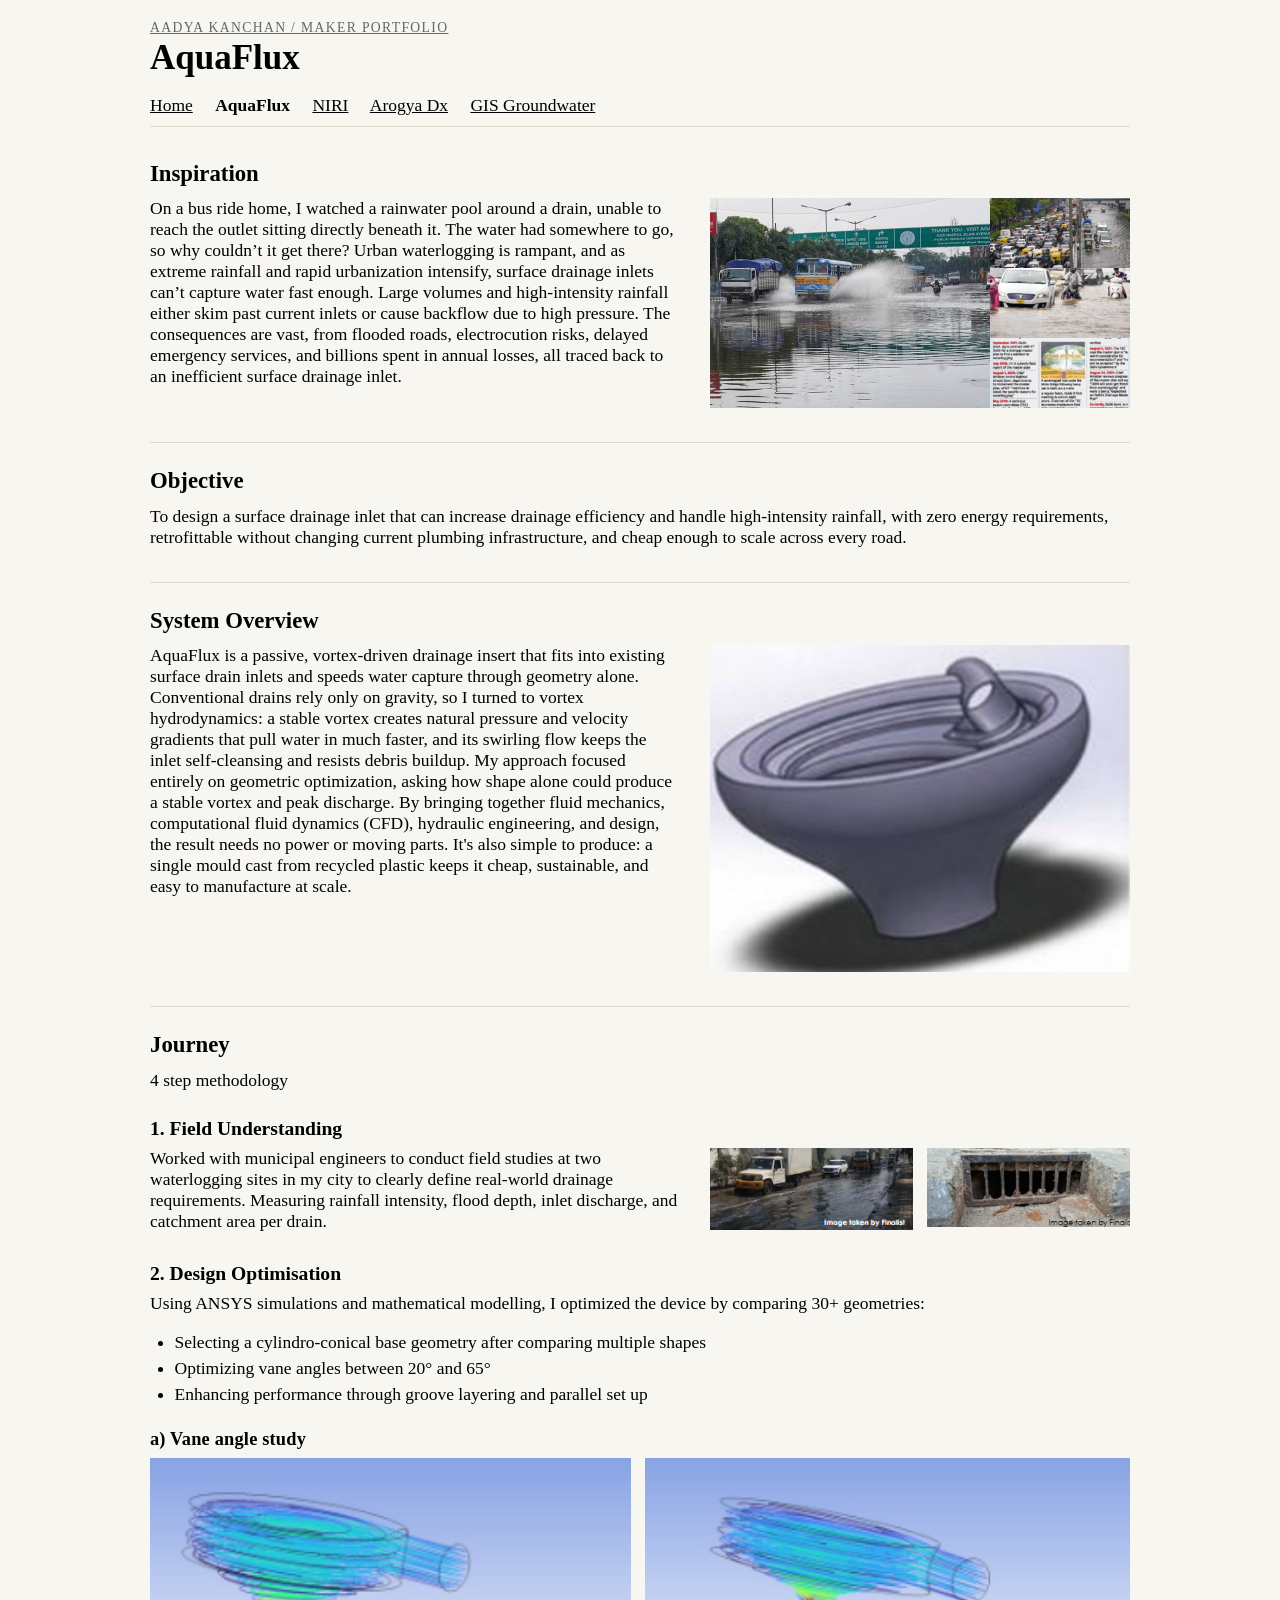
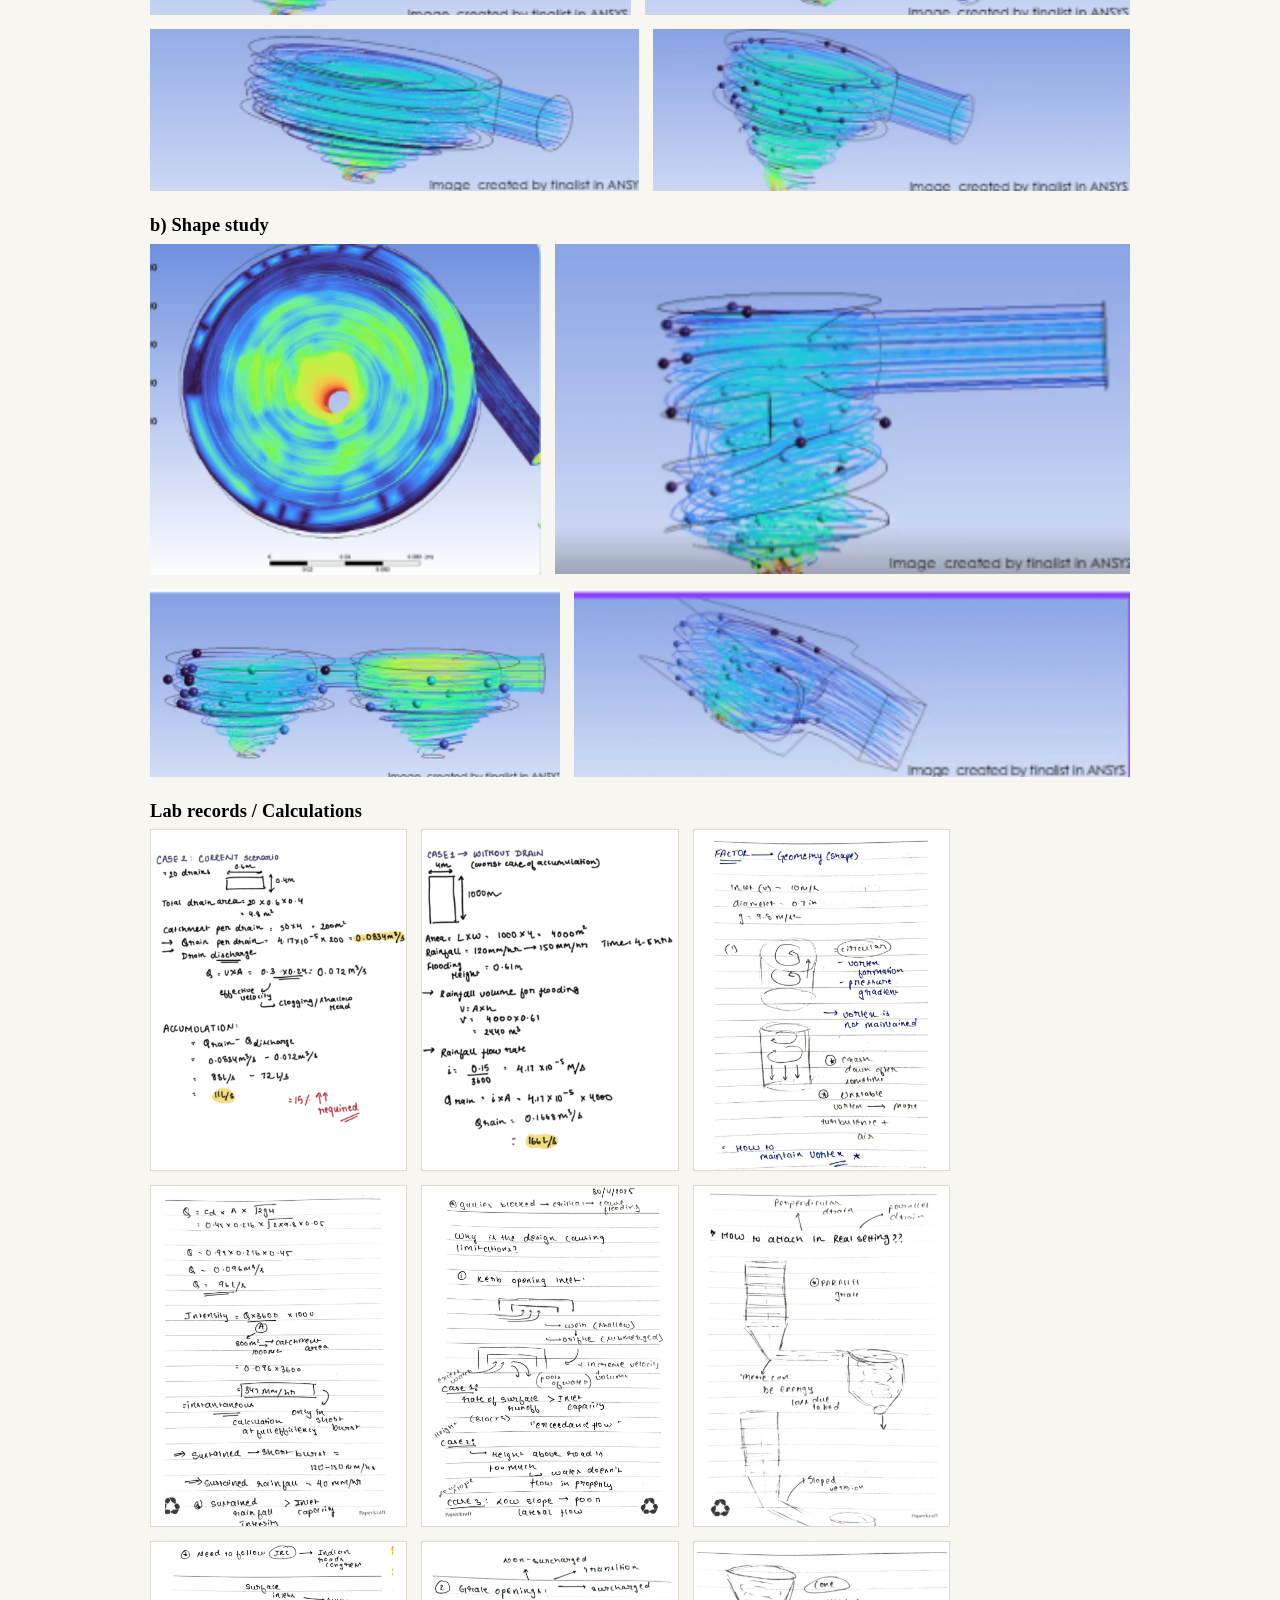
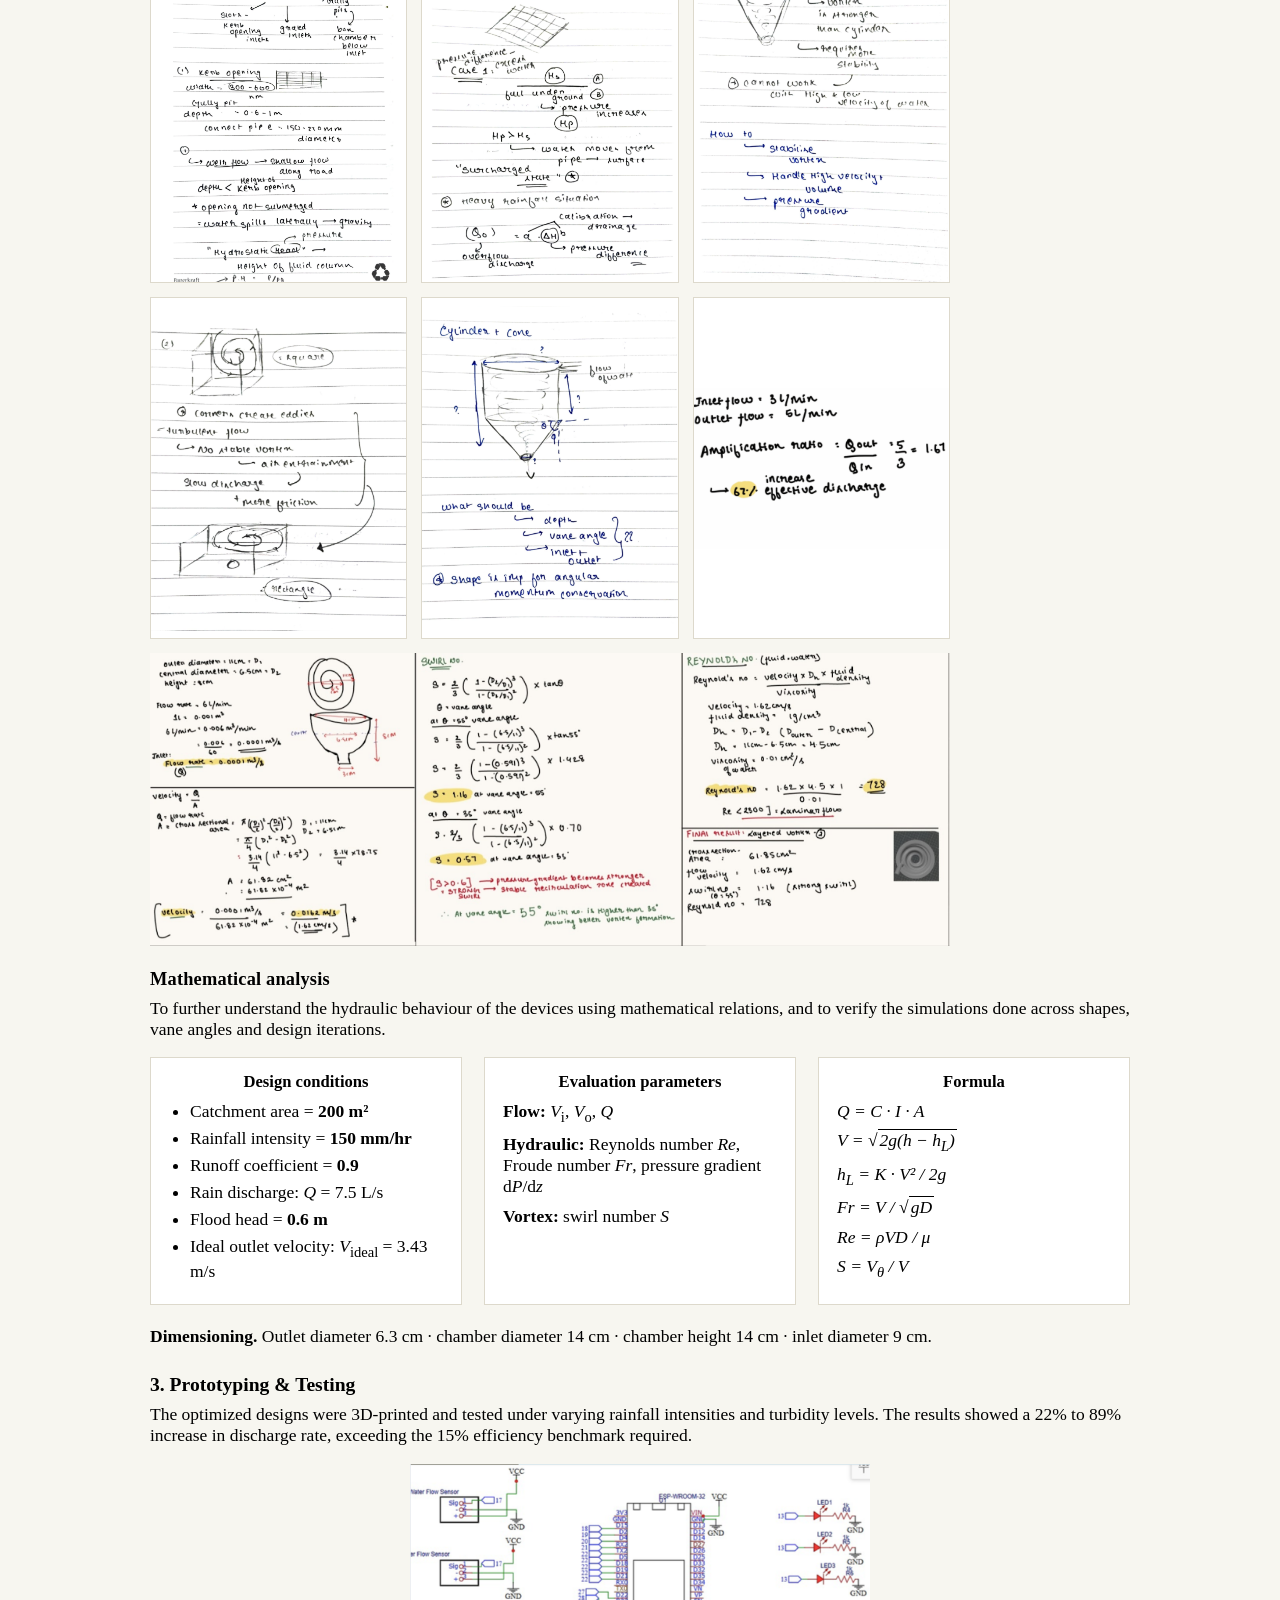
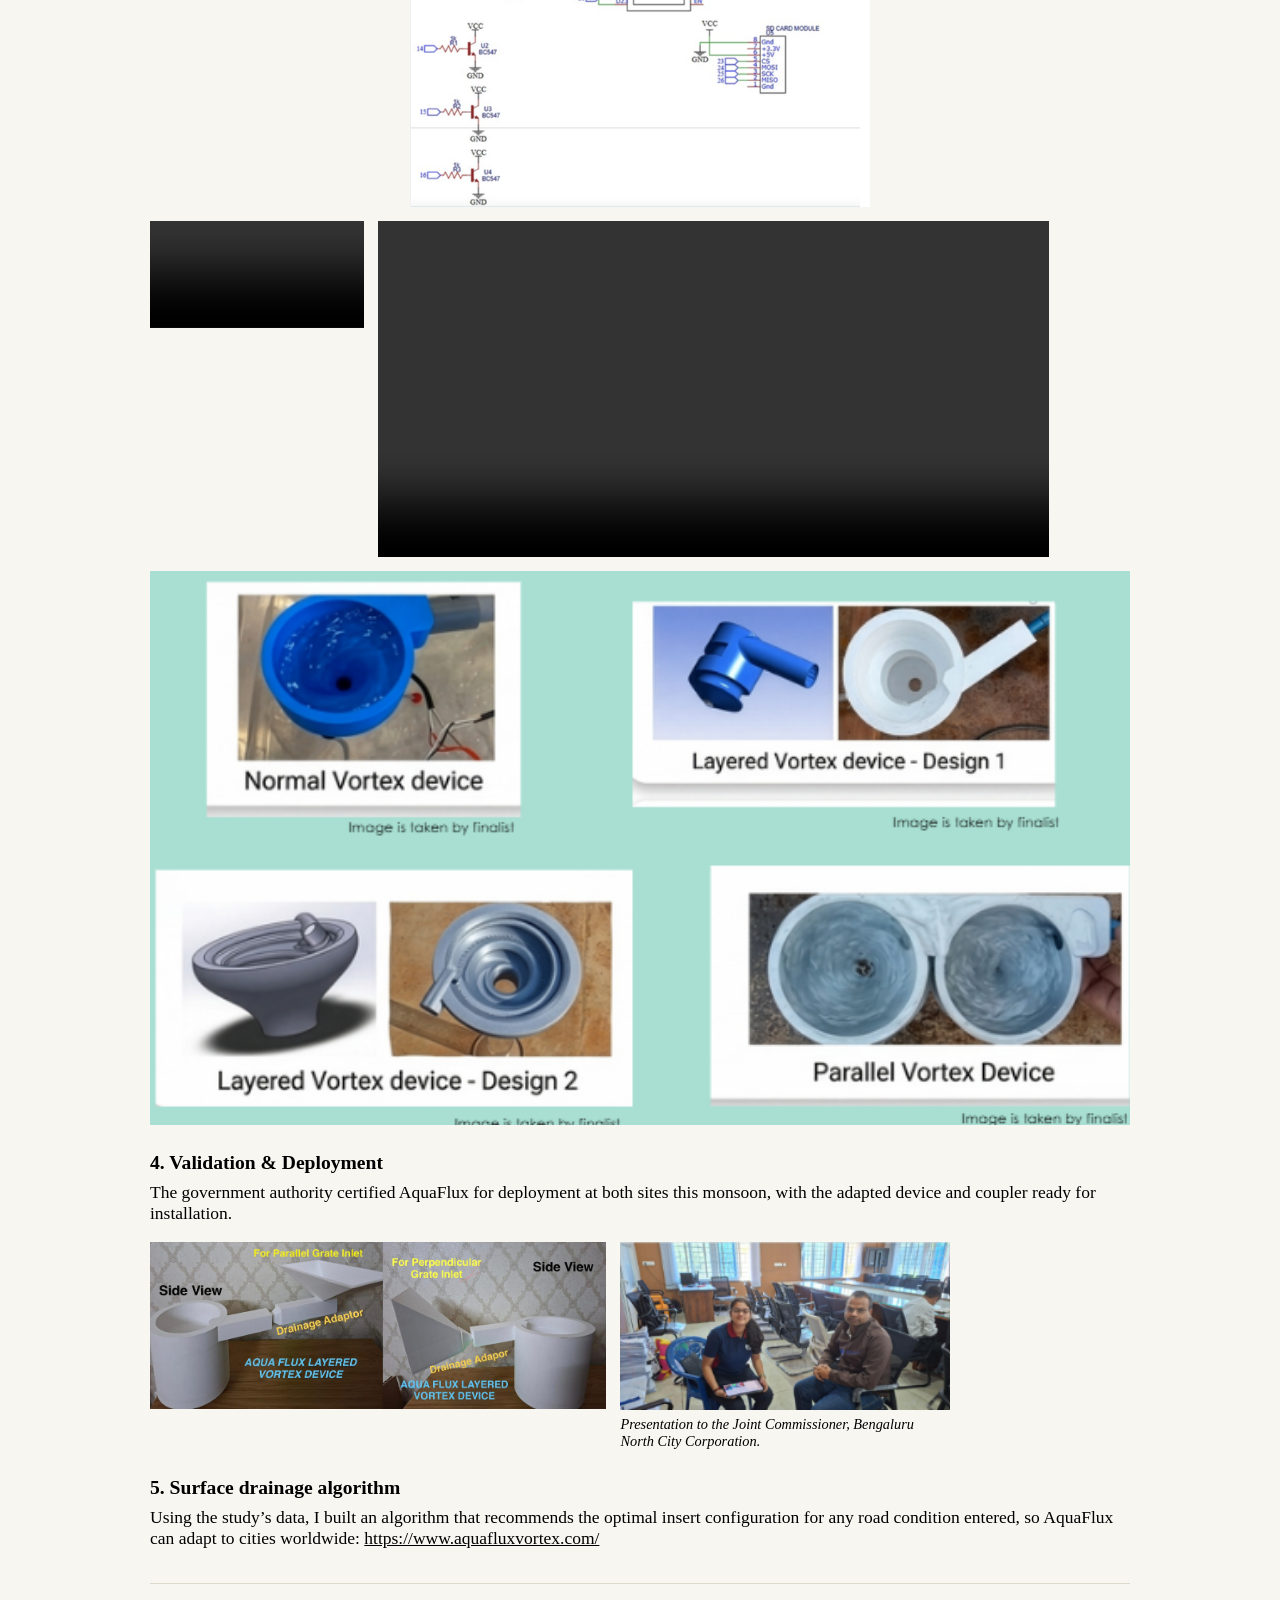
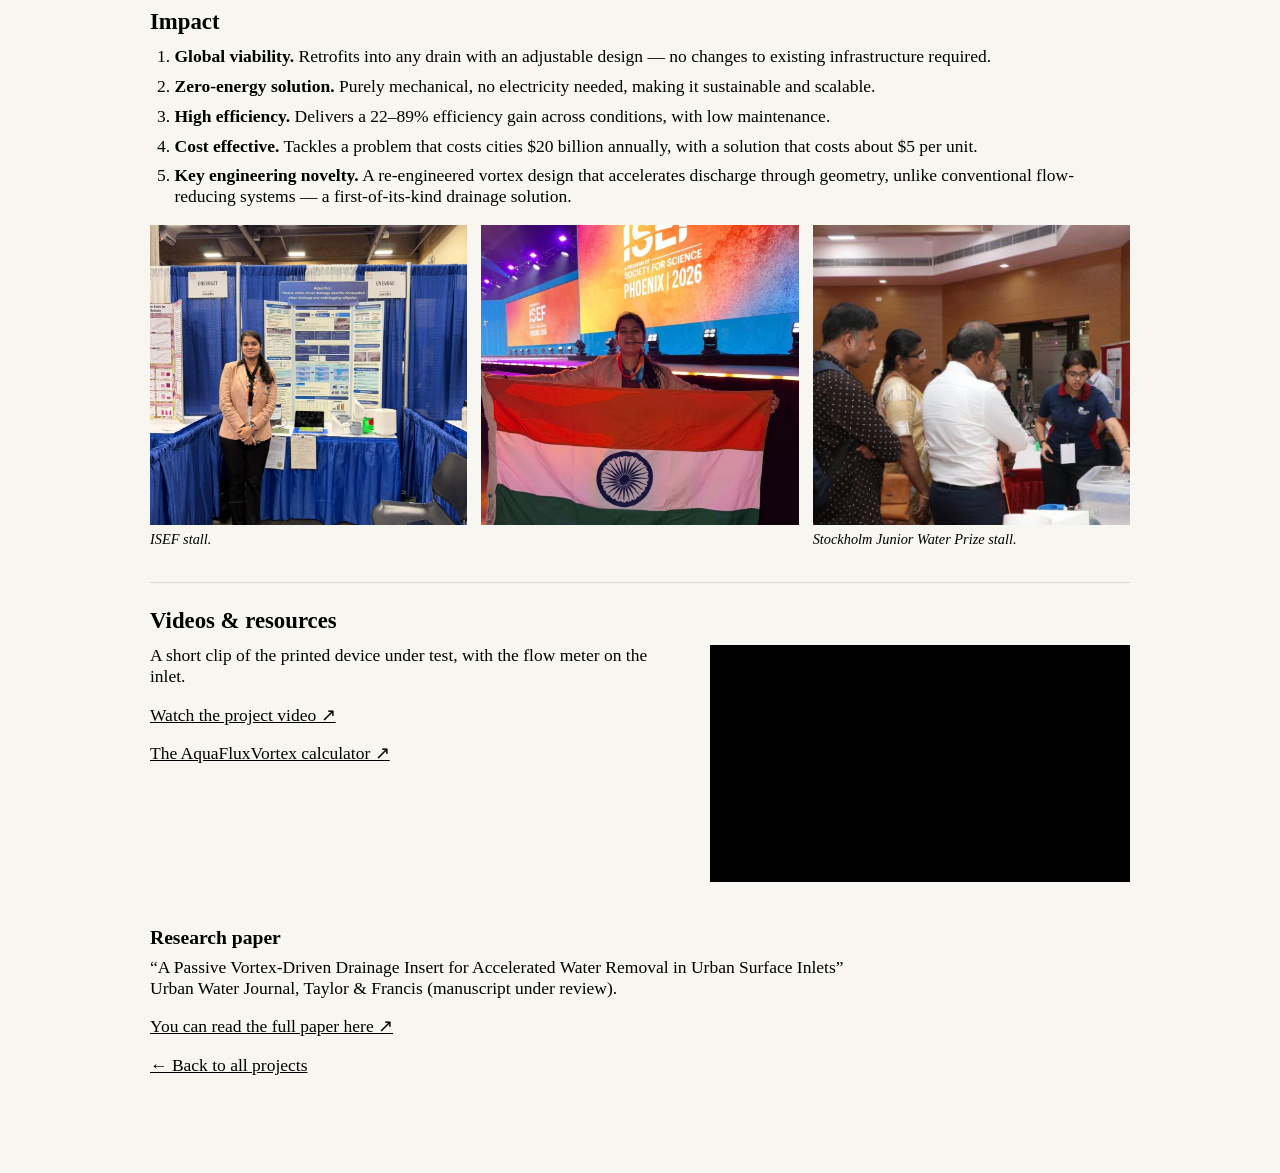
==== aquaflux.html @ b3f46f90 "Arogya: sit the overview pictures side by side Stacked they ran to 623px against 290px of text. Side" ====
<!DOCTYPE html>
<html lang="en">
<head>
<meta charset="utf-8">
<meta name="viewport" content="width=device-width, initial-scale=1">
<title>AquaFlux &mdash; Aadya Kanchan</title>
<link rel="stylesheet" href="paper.css?v=20261022e">
</head>
<body>
<div class="content">

<div class="header" id="top">
<p class="eyebrow"><a href="index.html">Aadya Kanchan / Maker Portfolio</a></p>
<h1>AquaFlux</h1>
</div>
<div class="tabs">
<a href="index.html">Home</a>
<a href="aquaflux.html" class="here">AquaFlux</a>
<a href="niri.html">NIRI</a>
<a href="arogya.html">Arogya Dx</a>
<a href="gis.html">GIS Groundwater</a>
</div>

<h2>Inspiration</h2>

<div class="side">
<div class="words">
<p>On a bus ride home, I watched a rainwater pool around a drain, unable to reach the outlet sitting directly beneath it. The water had somewhere to go, so why couldn&rsquo;t it get there? Urban waterlogging is rampant, and as extreme rainfall and rapid urbanization intensify, surface drainage inlets can&rsquo;t capture water fast enough. Large volumes and high-intensity rainfall either skim past current inlets or cause backflow due to high pressure. The consequences are vast, from flooded roads, electrocution risks, delayed emergency services, and billions spent in annual losses, all traced back to an inefficient surface drainage inlet.</p>
</div>
<div class="pic">
<a class="frame" href="aquaflux/waterlogging-collage.jpg"><img src="aquaflux/waterlogging-collage.jpg" alt="Collage of urban waterlogging: a bus throwing up spray on a flooded road, traffic standing in water, a car and scooter in knee-deep water, and a newspaper feature headlined after 10 years, no solution to waterlogging"></a>
</div>
</div>

<h2>Objective</h2>

<p>To design a surface drainage inlet that can increase drainage efficiency and handle high-intensity rainfall, with zero energy requirements, retrofittable without changing current plumbing infrastructure, and cheap enough to scale across every road.</p>

<h2>System Overview</h2>

<div class="side">
<div class="words">
<p>AquaFlux is a passive, vortex-driven drainage insert that fits into existing surface drain inlets and speeds water capture through geometry alone. Conventional drains rely only on gravity, so I turned to vortex hydrodynamics: a stable vortex creates natural pressure and velocity gradients that pull water in much faster, and its swirling flow keeps the inlet self-cleansing and resists debris buildup. My approach focused entirely on geometric optimization, asking how shape alone could produce a stable vortex and peak discharge. By bringing together fluid mechanics, computational fluid dynamics (CFD), hydraulic engineering, and design, the result needs no power or moving parts. It's also simple to produce: a single mould cast from recycled plastic keeps it cheap, sustainable, and easy to manufacture at scale.</p>
</div>
<div class="pic">
<a class="frame" href="aquaflux/vortex-insert-cad.png"><img src="aquaflux/vortex-insert-cad.png" alt="CAD render of the layered vortex insert, a grooved cone with an outlet pipe"></a>
</div>
</div>

<h2>Journey</h2>

<p>4 step methodology</p>

<h3>1. Field Understanding</h3>

<div class="side">
<div class="words">
<p>Worked with municipal engineers to conduct field studies at two waterlogging sites in my city to clearly define real-world drainage requirements. Measuring rainfall intensity, flood depth, inlet discharge, and catchment area per drain.</p>
</div>
<div class="pic stack">
<div>
<a class="frame photo" href="aquaflux/field-site-road.png"><img src="aquaflux/field-site-road.png" alt="A wet road with standing water at the kerb, vehicles passing"></a>
</div>
<div>
<a class="frame photo" href="aquaflux/field-site-inlet.png"><img src="aquaflux/field-site-inlet.png" alt="Close view of an existing kerb drain inlet with a metal grate set into broken concrete"></a>
</div>
</div>
</div>

<h3>2. Design Optimisation</h3>

<p>Using ANSYS simulations and mathematical modelling, I optimized the device by comparing 30+ geometries:</p>

<ul>
<li>Selecting a cylindro-conical base geometry after comparing multiple shapes</li>
<li>Optimizing vane angles between 20&deg; and 65&deg;</li>
<li>Enhancing performance through groove layering and parallel set up</li>
</ul>

<h4>a) Vane angle study</h4>

<div class="row row-2">
<div class="cell" style="flex-grow:3.046"><a class="tile" href="aquaflux/ansys-layered-a.png"><img src="aquaflux/ansys-layered-a.png" alt="ANSYS streamline render of a layered groove geometry"></a></div>
<div class="cell" style="flex-grow:3.069"><a class="tile" href="aquaflux/ansys-layered-b.png"><img src="aquaflux/ansys-layered-b.png" alt="ANSYS streamline render of a second layered groove geometry"></a></div>
</div>

<div class="row row-2">
<div class="cell" style="flex-grow:3.022"><a class="tile" href="aquaflux/ansys-layered-c.png"><img src="aquaflux/ansys-layered-c.png" alt="ANSYS streamline render of a third layered geometry"></a></div>
<div class="cell" style="flex-grow:2.944"><a class="tile" href="aquaflux/ansys-single-cone.png"><img src="aquaflux/ansys-single-cone.png" alt="ANSYS streamline render of a single cone with the inlet pipe entering from the side"></a></div>
</div>

<h4>b) Shape study</h4>

<div class="row row-2">
<div class="cell" style="flex-grow:1.18"><a class="tile" href="aquaflux/ansys-velocity-topview.png"><img src="aquaflux/ansys-velocity-topview.png" alt="Top view velocity contour of the vortex device, red at the centre fading to blue at the walls"></a></div>
<div class="cell" style="flex-grow:1.739"><a class="tile" href="aquaflux/ansys-vortex-core.png"><img src="aquaflux/ansys-vortex-core.png" alt="ANSYS streamline render showing a tight vortex forming in a cone below a horizontal inlet pipe"></a></div>
</div>

<div class="row row-2">
<div class="cell" style="flex-grow:2.174"><a class="tile" href="aquaflux/ansys-two-cones.png"><img src="aquaflux/ansys-two-cones.png" alt="ANSYS streamline render comparing two cone geometries side by side"></a></div>
<div class="cell" style="flex-grow:2.947"><a class="tile" href="aquaflux/ansys-parallel.png"><img src="aquaflux/ansys-parallel.png" alt="ANSYS streamline render of the parallel arrangement, with flow splitting between two cones"></a></div>
</div>

<h4>Lab records / Calculations</h4>

<div class="row row-3 notes">
<div class="cell"><a class="tile" href="aquaflux/calc-case1.png"><img src="aquaflux/calc-case1.png" alt="Handwritten calculation of catchment per drain, drain discharge and accumulation for the current scenario"></a></div>
<div class="cell"><a class="tile" href="aquaflux/calc-case2.png"><img src="aquaflux/calc-case2.png" alt="Handwritten calculation of flooding volume and rainfall flow rate for a road with no drain"></a></div>
<div class="cell"><a class="tile" href="aquaflux/sketch-geometry-factor.png"><img src="aquaflux/sketch-geometry-factor.png" alt="Handwritten page headed factor geometry shape, comparing circular and other cross sections"></a></div>
</div>
<div class="row row-3 notes">
<div class="cell"><a class="tile" href="aquaflux/calc-discharge.png"><img src="aquaflux/calc-discharge.png" alt="Handwritten discharge calculation using Q equals Cd times A times root 2gh"></a></div>
<div class="cell"><a class="tile" href="aquaflux/sketch-kerb-opening.png"><img src="aquaflux/sketch-kerb-opening.png" alt="Handwritten page about gullies getting blocked and kerb opening inlet dimensions"></a></div>
<div class="cell"><a class="tile" href="aquaflux/sketch-attachment.png"><img src="aquaflux/sketch-attachment.png" alt="Handwritten sketch asking how to attach the device to a real drain opening, with parallel and perpendicular drains drawn"></a></div>
</div>
<div class="row row-3 notes">
<div class="cell"><a class="tile" href="aquaflux/sketch-irc-kerb.png"><img src="aquaflux/sketch-irc-kerb.png" alt="Handwritten page noting IRC guidance and kerb opening dimensions of 800 to 600 mm"></a></div>
<div class="cell"><a class="tile" href="aquaflux/sketch-grate-openings.png"><img src="aquaflux/sketch-grate-openings.png" alt="Handwritten page on grate openings, non-surcharged, transition and surcharged flow cases"></a></div>
<div class="cell"><a class="tile" href="aquaflux/sketch-cone-stability.png"><img src="aquaflux/sketch-cone-stability.png" alt="Handwritten page comparing a cone against a cylinder for vortex stability"></a></div>
</div>
<div class="row row-3 notes">
<div class="cell"><a class="tile" href="aquaflux/sketch-corner-eddies.png"><img src="aquaflux/sketch-corner-eddies.png" alt="Handwritten page showing square and rectangular inlets creating corner eddies"></a></div>
<div class="cell"><a class="tile" href="aquaflux/sketch-cylinder-cone.png"><img src="aquaflux/sketch-cylinder-cone.png" alt="Handwritten page sketching a cylinder plus cone shape with vane angle and inlet outlet questions"></a></div>
<div class="cell"><a class="tile" href="aquaflux/calc-amplification.png"><img src="aquaflux/calc-amplification.png" alt="Handwritten note: inlet flow 3 litres per minute, outlet flow 5 litres per minute, amplification ratio 1.67, 67 percent increase in effective discharge"></a></div>
</div>
<div class="row-full" style="max-width:800px">
<a href="aquaflux/lab-record-pages.jpg" style="display:block;max-width:800px"><img src="aquaflux/lab-record-pages.jpg" alt="Several annotated lab record pages laid out side by side" class="scanbig"></a>
</div>

<h4>Mathematical analysis</h4>

<p>To further understand the hydraulic behaviour of the devices using mathematical relations, and to verify the simulations done across shapes, vane angles and design iterations.</p>

<div class="boxes">
<div class="box">
<h5>Design conditions</h5>
<ul>
<li>Catchment area = <strong>200 m&sup2;</strong></li>
<li>Rainfall intensity = <strong>150 mm/hr</strong></li>
<li>Runoff coefficient = <strong>0.9</strong></li>
<li>Rain discharge: <em>Q</em> = 7.5 L/s</li>
<li>Flood head = <strong>0.6 m</strong></li>
<li>Ideal outlet velocity: <em>V</em><sub>ideal</sub> = 3.43 m/s</li>
</ul>
</div>
<div class="box">
<h5>Evaluation parameters</h5>
<p><strong>Flow:</strong> <em>V</em><sub>i</sub>, <em>V</em><sub>o</sub>, <em>Q</em></p>
<p><strong>Hydraulic:</strong> Reynolds number <em>Re</em>, Froude number <em>Fr</em>, pressure gradient d<em>P</em>/d<em>z</em></p>
<p><strong>Vortex:</strong> swirl number <em>S</em></p>
</div>
<div class="box">
<h5>Formula</h5>
<p class="eq"><em>Q</em> = <em>C</em> &middot; <em>I</em> &middot; <em>A</em></p>
<p class="eq"><em>V</em> = &radic;<span class="rad">2<em>g</em>(<em>h</em> &minus; <em>h</em><sub>L</sub>)</span></p>
<p class="eq"><em>h</em><sub>L</sub> = <em>K</em> &middot; <em>V</em>&sup2; / 2<em>g</em></p>
<p class="eq"><em>Fr</em> = <em>V</em> / &radic;<span class="rad"><em>gD</em></span></p>
<p class="eq"><em>Re</em> = <em>&rho;VD</em> / <em>&mu;</em></p>
<p class="eq"><em>S</em> = <em>V</em><sub>&theta;</sub> / <em>V</em></p>
</div>
</div>

<p><strong>Dimensioning.</strong> Outlet diameter 6.3 cm &middot; chamber diameter 14 cm &middot; chamber height 14 cm &middot; inlet diameter 9 cm.</p>

<h3>3. Prototyping &amp; Testing</h3>

<p>The optimized designs were 3D-printed and tested under varying rainfall intensities and turbidity levels. The results showed a 22% to 89% increase in discharge rate, exceeding the 15% efficiency benchmark required.</p>

<div class="row-full">
<a href="aquaflux/experiment-circuit.png" style="display:block;max-width:460px"><img src="aquaflux/experiment-circuit.png" alt="Circuit for the test rig: two water flow sensors, an ESP32-WROOM-32, LED indicators, transistor drivers and an SD card module" class="scanbig"></a>
</div>
<!-- CHECK: the reference sentence ends "benchmark required for" - the rest of it is missing. -->

<div class="row row-2" style="max-width:899px">
<a class="tile" style="flex-grow:0.562" href="videos/aquaflux-vortex-test.mp4"><video controls preload="metadata"><source src="videos/aquaflux-vortex-test.mp4" type="video/mp4">Your browser does not support this video.</video></a>
<a class="tile" style="flex-grow:1.767" href="videos/aquaflux-water-channel-test.mp4"><video controls preload="metadata"><source src="videos/aquaflux-water-channel-test.mp4" type="video/mp4">Your browser does not support this video.</video></a>
</div>
<div class="row row-1">
<div class="cell"><a class="tile" href="aquaflux/device-variants.png"><img src="aquaflux/device-variants.png" alt="Four panels: normal vortex device, layered vortex device design 1, layered vortex device design 2, and parallel vortex device"></a></div>
</div>


<h3>4. Validation &amp; Deployment</h3>

<p>The government authority certified AquaFlux for deployment at both sites this monsoon, with the adapted device and coupler ready for installation.</p>

<div class="row row-2" style="max-width:800px">
<div class="cell" style="flex-grow:2.721"><a class="tile" href="aquaflux/grate-adaptors.jpg"><img src="aquaflux/grate-adaptors.jpg" alt="The layered vortex device with its drainage adaptor, shown in side view for a parallel grate inlet and for a perpendicular grate inlet"></a></div>
<div class="cell" style="flex-grow:1.965"><a class="tile" href="aquaflux/govt-meeting.jpg"><img src="aquaflux/govt-meeting.jpg" alt="Presenting the device across a table to the Joint Commissioner and a colleague"></a>
<p class="caption">Presentation to the Joint Commissioner, Bengaluru North City Corporation.</p></div>
</div>

<h3>5. Surface drainage algorithm</h3>

<p>Using the study&rsquo;s data, I built an algorithm that recommends the optimal insert configuration for any road condition entered, so AquaFlux can adapt to cities worldwide: <a href="https://www.aquafluxvortex.com/">https://www.aquafluxvortex.com/</a></p>

<h2>Impact</h2>

<ol class="features">
<li><strong>Global viability.</strong> Retrofits into any drain with an adjustable design &mdash; no changes to existing infrastructure required.</li>
<li><strong>Zero-energy solution.</strong> Purely mechanical, no electricity needed, making it sustainable and scalable.</li>
<li><strong>High efficiency.</strong> Delivers a 22&ndash;89% efficiency gain across conditions, with low maintenance.</li>
<li><strong>Cost effective.</strong> Tackles a problem that costs cities $20 billion annually, with a solution that costs about $5 per unit.</li>
<li><strong>Key engineering novelty.</strong> A re-engineered vortex design that accelerates discharge through geometry, unlike conventional flow-reducing systems &mdash; a first-of-its-kind drainage solution.</li>
</ol>

<div class="row row-3 square">
<div class="cell"><a class="tile" href="aquaflux/isef-booth.jpg"><img src="aquaflux/isef-booth.jpg" alt="Standing beside the AquaFlux project board at the ISEF stall"></a>
<p class="caption">ISEF stall.</p></div>
<div class="cell"><a class="tile" href="aquaflux/isef-phoenix.jpg"><img src="aquaflux/isef-phoenix.jpg" alt="Standing with the Indian flag in front of the ISEF Phoenix 2026 screen"></a></div>
<div class="cell"><a class="tile" href="aquaflux/sjwp-iitmadras.jpg"><img src="aquaflux/sjwp-iitmadras.jpg" alt="Explaining the project to visitors at the Stockholm Junior Water Prize stall"></a>
<p class="caption">Stockholm Junior Water Prize stall.</p></div>
</div>

<h2>Videos &amp; resources</h2>

<div class="side">
<div class="words">
<p>A short clip of the printed device under test, with the flow meter on the inlet.</p>
<p><a href="https://www.youtube.com/watch?v=aOORiEj6ZkA">Watch the project video &nearr;</a></p>
<p><a href="https://www.aquafluxvortex.com/">The AquaFluxVortex calculator &nearr;</a></p>
</div>
<div class="pic">
<iframe class="short" src="https://www.youtube.com/embed/aOORiEj6ZkA" title="Experimentation Aquaflux" allow="accelerometer; clipboard-write; encrypted-media; gyroscope; picture-in-picture" allowfullscreen loading="lazy"></iframe>
</div>
</div>

<h3>Research paper</h3>
<p>&ldquo;A Passive Vortex-Driven Drainage Insert for Accelerated Water Removal in Urban Surface Inlets&rdquo;<br>
Urban Water Journal, Taylor &amp; Francis (manuscript under review).</p>
<p><a href="https://budding-innovator.vercel.app/docs/urban-water-journal-vortex-drainage.pdf" target="_blank" rel="noopener">You can read the full paper here &nearr;</a></p>

<p><a href="index.html">&larr; Back to all projects</a></p>

</div>
</body>
</html>
---- paper.css ----
/* A plain student page. Default serif, black text, paper background. */

html { background: #f7f6f0; }

body {
  margin: 0;
  padding: 20px 5vw 80px;
  background: #f7f6f0;
  color: #000;
  font-family: serif;
  font-size: 17.5px;
  line-height: normal;
}

.content { max-width: 980px; margin: 0 auto; }

.header { margin-bottom: 0.6em; }
.eyebrow { margin: 0 0 0.15em; font-size: 0.78em; letter-spacing: 0.1em; text-transform: uppercase; color: #666; }
.eyebrow a { color: #666; }
.header h1 { flex: 1; margin: 0; font-size: 2em; }

a, a:visited { color: #000; }
a:hover { text-decoration: none; }

/* Tabs across the top, so every project is one click away. */
.tabs { margin: 0 0 1.8em; padding: 6px 0 10px; border-bottom: 1px solid #ddd9cc; }
.tabs a { margin-right: 18px; white-space: nowrap; }
.tabs a.here { text-decoration: none; font-weight: bold; }

h2 { margin: 1.5em 0 0.5em; padding-top: 1.1em; border-top: 1px solid #ddd9cc; font-size: 1.3em; }
.tabs + h2, .intro + h2 { border-top: 0; padding-top: 0; }
h3 { margin: 1.4em 0 0.4em; font-size: 1.12em; }
h4 { margin: 1.3em 0 0.4em; font-size: 1.05em; font-style: normal; font-weight: bold; letter-spacing: 0.01em; }
p { margin: 0 0 1em; }
ul { margin: 0 0 1em; padding-left: 1.4em; }
li { margin-bottom: 0.3em; }

/* Each government engagement shows its own photograph beside it. */
.gov { max-width: 800px; margin: 0 0 1.2em; }
.govrow { display: flex; gap: 18px; align-items: flex-start; margin: 0 0 16px; }
.govpic { flex: 0 0 180px; display: block; }
.govpic img { display: block; width: 100%; height: 150px; object-fit: cover; }
.govtext { flex: 1 1 0; min-width: 0; }

/* Two pictures side by side inside a picture column, sized so they sit level. */
.pairx { display: flex; gap: 12px; align-items: flex-start; }
.pairx .s { flex: 1 1 0; min-width: 0; display: block; }
.pairx .frame { width: 100%; }

/* One upright picture beside two wide ones stacked, both columns ending level. */
.side .pic.trio { display: flex; flex-direction: row; gap: 12px; align-items: flex-start; }
.pic.trio .tall { flex: 0 0 227px; }
.pic.trio .pair { flex: 1 1 0; min-width: 0; display: flex; flex-direction: column; gap: 12px; }

/* Collaborators shown as logos, the way the NIRI site does it. */
.logos { display: flex; flex-wrap: wrap; align-items: center; justify-content: space-between; gap: 26px 34px; margin: 0 0 1.4em; }
.logos img { display: block; height: 46px; width: auto; }

/* The live dashboard figures, carried over from the NIRI site as a plain grid. */
.stats { display: flex; flex-wrap: wrap; gap: 14px; margin: 0 0 1.2em; }
.stat { flex: 1 1 200px; background: #fff; border: 1px solid #ddd9cc; padding: 14px 16px 16px; }
.fig { display: block; font-size: 1.6em; line-height: 1.1; }
.lab { display: block; margin-top: 4px; font-size: 0.85em; color: #555; }

/* The three panels from the mathematical-analysis slide, rebuilt as text. */
.boxes { display: flex; gap: 22px; align-items: stretch; margin: 0 0 1.2em; }
.box { flex: 1 1 0; min-width: 0; background: #fff; border: 1px solid #ddd9cc; padding: 14px 18px 16px; }
.box h5 { margin: 0 0 0.5em; font-size: 0.95em; text-align: center; }
.box ul { margin: 0; padding-left: 1.2em; }
.box li { margin-bottom: 0.35em; }
.box p { margin: 0 0 0.5em; }
.box p:last-child { margin-bottom: 0; }
.eq { font-style: italic; }
.rad { border-top: 1px solid #000; padding: 0 2px; }
.features { margin: 0 0 1em; padding-left: 1.4em; }
.features li { margin-bottom: 0.5em; }

/* Pictures sit in rows of equal boxes, two to a row, or three to close an
   odd group, so no picture is ever left alone and every row lines up.
   Each picture shows whole inside its box. */
.row { display: flex; flex-wrap: wrap; gap: 14px; margin: 0 0 14px; align-items: flex-start; }
.row .cell { flex: 1 1 0; min-width: 0; }
.row .cell .tile { width: 100%; }
.row .tile { flex: 1 1 0; min-width: 0; display: block; }
.row-1 .tile { flex: 0 1 50%; margin: 0 auto; }
.tile img, .tile video { display: block; width: 100%; height: auto; }
/* a clip sizes from its own frame, never from a poster of another shape */
.tile video { background: #000; }
/* Every picture in a row is given a share of the width in proportion to its own
   shape, so the whole row comes out one height with nothing cropped away. */
/* A row of mixed-shape photographs that should read as one set: equal cells,
   each picture filling its cell. */
.row.square { max-width: none; }
.row.square .cell { flex: 1 1 0; min-width: 0; }
.row.square .tile img { width: 100%; height: 300px; object-fit: cover; }

/* Lab records: three to a row, every note in an identical white cell, so they all
   read at one size. Nothing is cropped - a note just sits inside its cell. */
.row.notes { max-width: 800px; }
.row.notes .cell { flex: 1 1 0; min-width: 0; height: 340px; background: #fff; border: 1px solid #ddd9cc; }
.row.notes .tile { display: block; width: 100%; height: 100%; }
.row.notes img { width: 100%; height: 100%; object-fit: contain; }

/* Wide scans, such as map sheets and lab-record spreads, get the full width. */
.row-full { margin: 0 0 14px; }
.row-full > a { margin: 0 auto; }

/* A picture is just the picture: no box, no border, no white margin around it,
   so it reads as pasted onto the page rather than screenshotted. */
.frame { display: block; width: 300px; }
.caption { max-width: 340px; }

img.scanbig { display: block; width: 100%; height: auto; margin: 0; }


/* Home page: the picture sits beside its text and stretches to exactly the
   height of that text, so the two columns always finish on the same line. */
.side { display: flex; align-items: flex-start; gap: 30px; margin: 0 0 1.8em; }
.side .words { flex: 1 1 auto; min-width: 0; }
.side .words p:last-child { margin-bottom: 0; }
.side .pic { flex: 0 0 420px; display: flex; flex-direction: column; }
/* flex-basis 0 so the picture takes the height the text gives it,
   rather than the row growing to the picture's own height. */
.side .frame { width: 100%; height: auto; flex: 0 0 auto; }
.side .pic { overflow: hidden; }
.side .caption { width: 100%; max-width: none; margin-top: 6px; }
/* Several pictures beside one block of text: a 2x2 grid in a wider column,
   so the pictures finish close to where the text does. */
.side .pic.stack { flex-basis: 420px; overflow: visible; display: grid; grid-template-columns: 1fr 1fr; gap: 12px 14px; align-content: start; }
.side .pic.stack .frame { flex: none; }
.frame img, .frame video { display: block; width: 100%; height: auto; }
/* a tall picture keeps the column width but not the column height */
.side .frame img, .side .frame video { width: 100%; height: auto; max-height: 480px; object-fit: contain; margin: 0 auto; }

.caption { margin: 6px 0 0; font-size: 0.82em; font-style: italic; }
/* a caption belonging to a whole row sits under it, full width */
.rowcap { flex: 0 0 100%; max-width: none; margin-top: 2px; }

/* Home page: one card per project &mdash; picture on the left, text on the right,
   separated by a rule. */
.card { border-top: 1px solid #ddd9cc; padding: 1.6em 0 0.6em; }
/* the tab bar already draws a rule, so the first card does not repeat it */
.tabs + .card { border-top: 0; padding-top: 0.6em; }
.card-row { display: flex; align-items: flex-start; gap: 30px; }
.card-pic { flex: 0 0 360px; display: block; height: 230px; overflow: hidden; }
/* all four fill the same box, so the pictures themselves match, not just their frames */
.card-pic img { display: block; width: 100%; height: 100%; object-fit: cover; }
.card-text { flex: 1 1 auto; min-width: 0; }
.card-text p:last-child { margin-bottom: 0; }
.label { margin: 0 0 0.3em; font-size: 0.78em; letter-spacing: 0.1em; text-transform: uppercase; color: #666; }
.card h2 { margin: 0 0 0.5em; font-size: 1.18em; }

/* Videos: YouTube Shorts are portrait, so they get a narrow upright frame. */
.video { display: block; width: 100%; max-width: 560px; aspect-ratio: 16 / 9; border: 0; background: #000; margin: 0 0 0.6em; }
.paper { display: block; width: 100%; max-width: 700px; height: 460px; border: 1px solid #ddd9cc; background: #fff; margin: 0 0 0.6em; }
/* the clip is portrait, but a landscape frame uses the row width instead of
   leaving a tall gap beside the text */
.short { display: block; width: 100%; aspect-ratio: 16 / 9; border: 0; background: #000; margin: 0 0 0.8em; }

@media (max-width: 760px) {
  body { padding: 16px 22px 48px; }
  .header { display: block; }
  .header h1 { font-size: 1.6em; margin-bottom: 0.2em; }
  .tabs a { display: inline-block; margin: 0 14px 6px 0; }
  .row { flex-direction: column; }
  .row .tile, .row-1 .tile { flex: none; }
  .side { display: block; }
  .side .pic { margin-top: 10px; }
  .side .pic.stack { grid-template-columns: 1fr; }
  .side .pic.trio { display: block; }
  .pic.trio .tall { margin-bottom: 12px; }
  /* A phone is narrower than the fixed frame, so let it shrink to fit. */
  .frame, .caption { width: 100%; max-width: 100%; }
  .frame, .side .frame { flex: none; }
  .govrow { display: block; }
  .govpic { width: 100%; margin-bottom: 8px; }
  .govpic img { height: auto; }
  .boxes { display: block; }
  .box { margin-bottom: 14px; }
  .card-row { display: block; }
  .card-pic { width: 100%; height: auto; margin-bottom: 0.8em; }
}
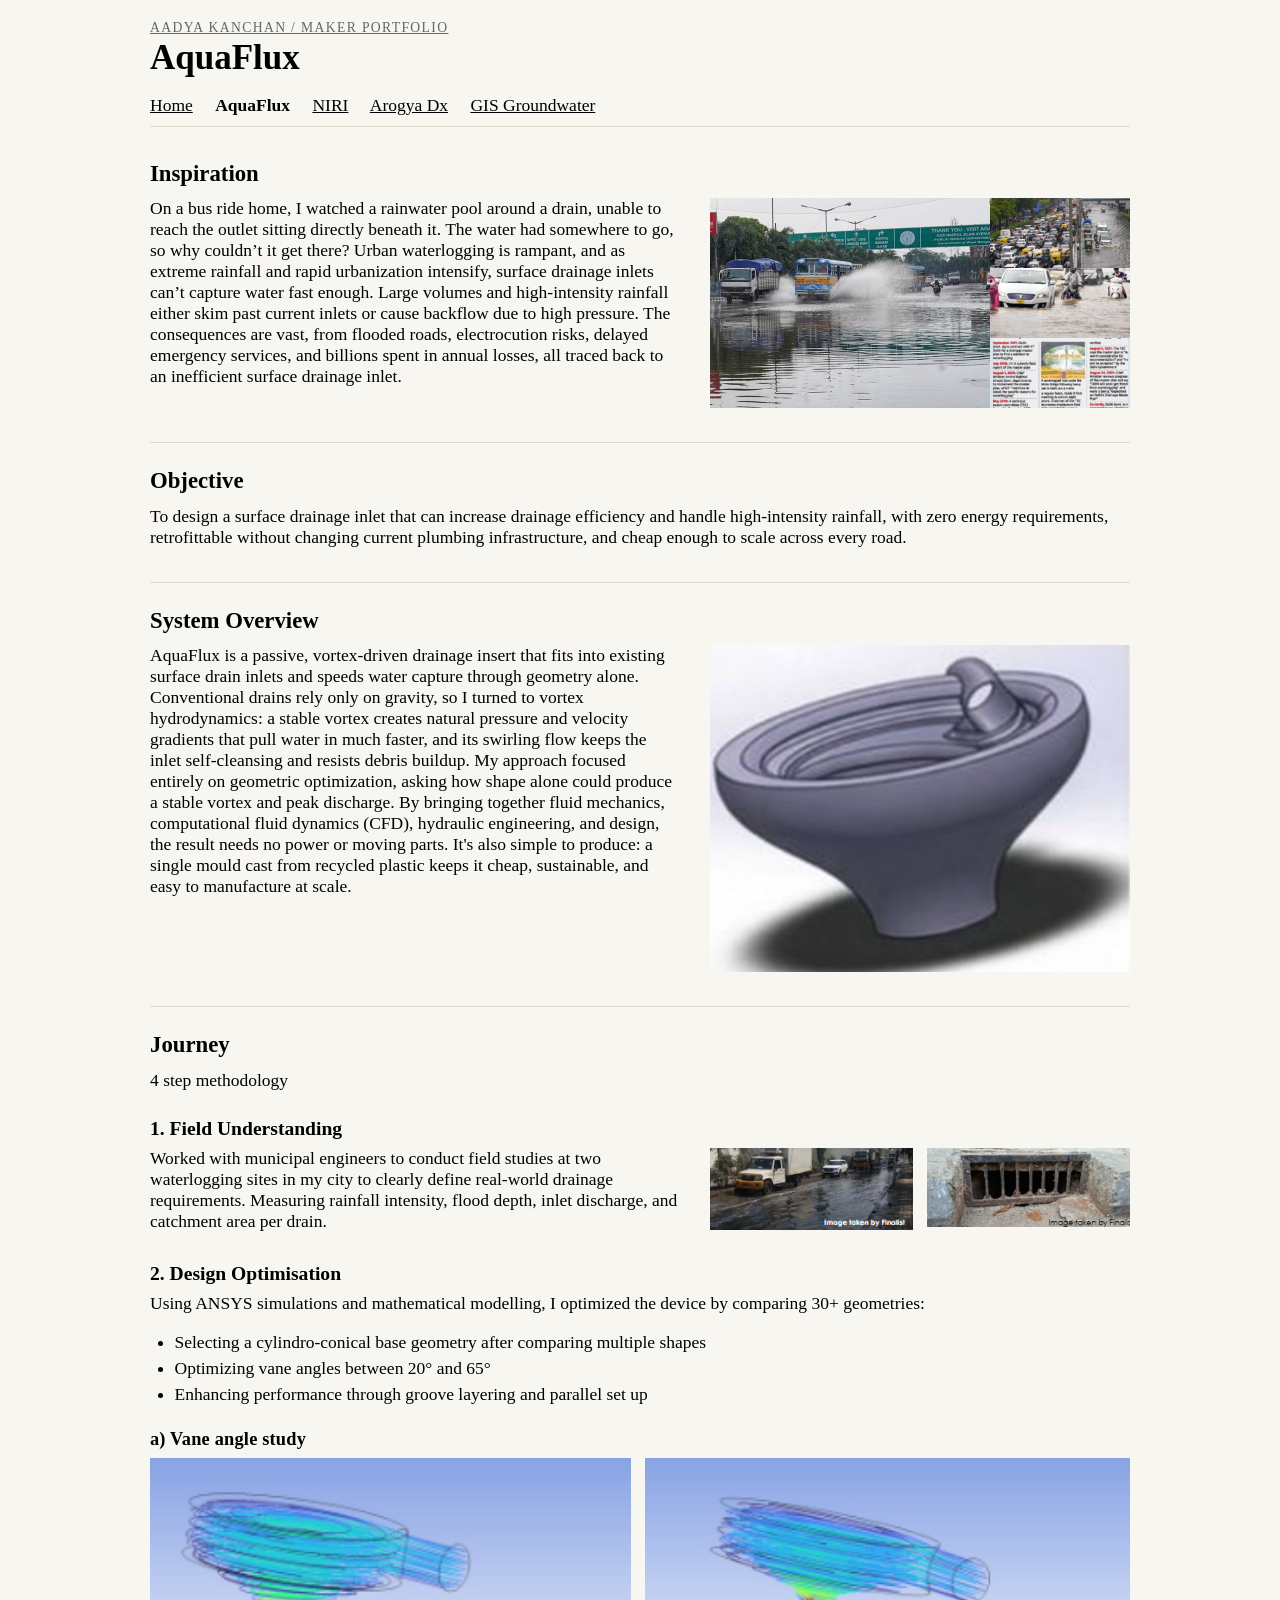
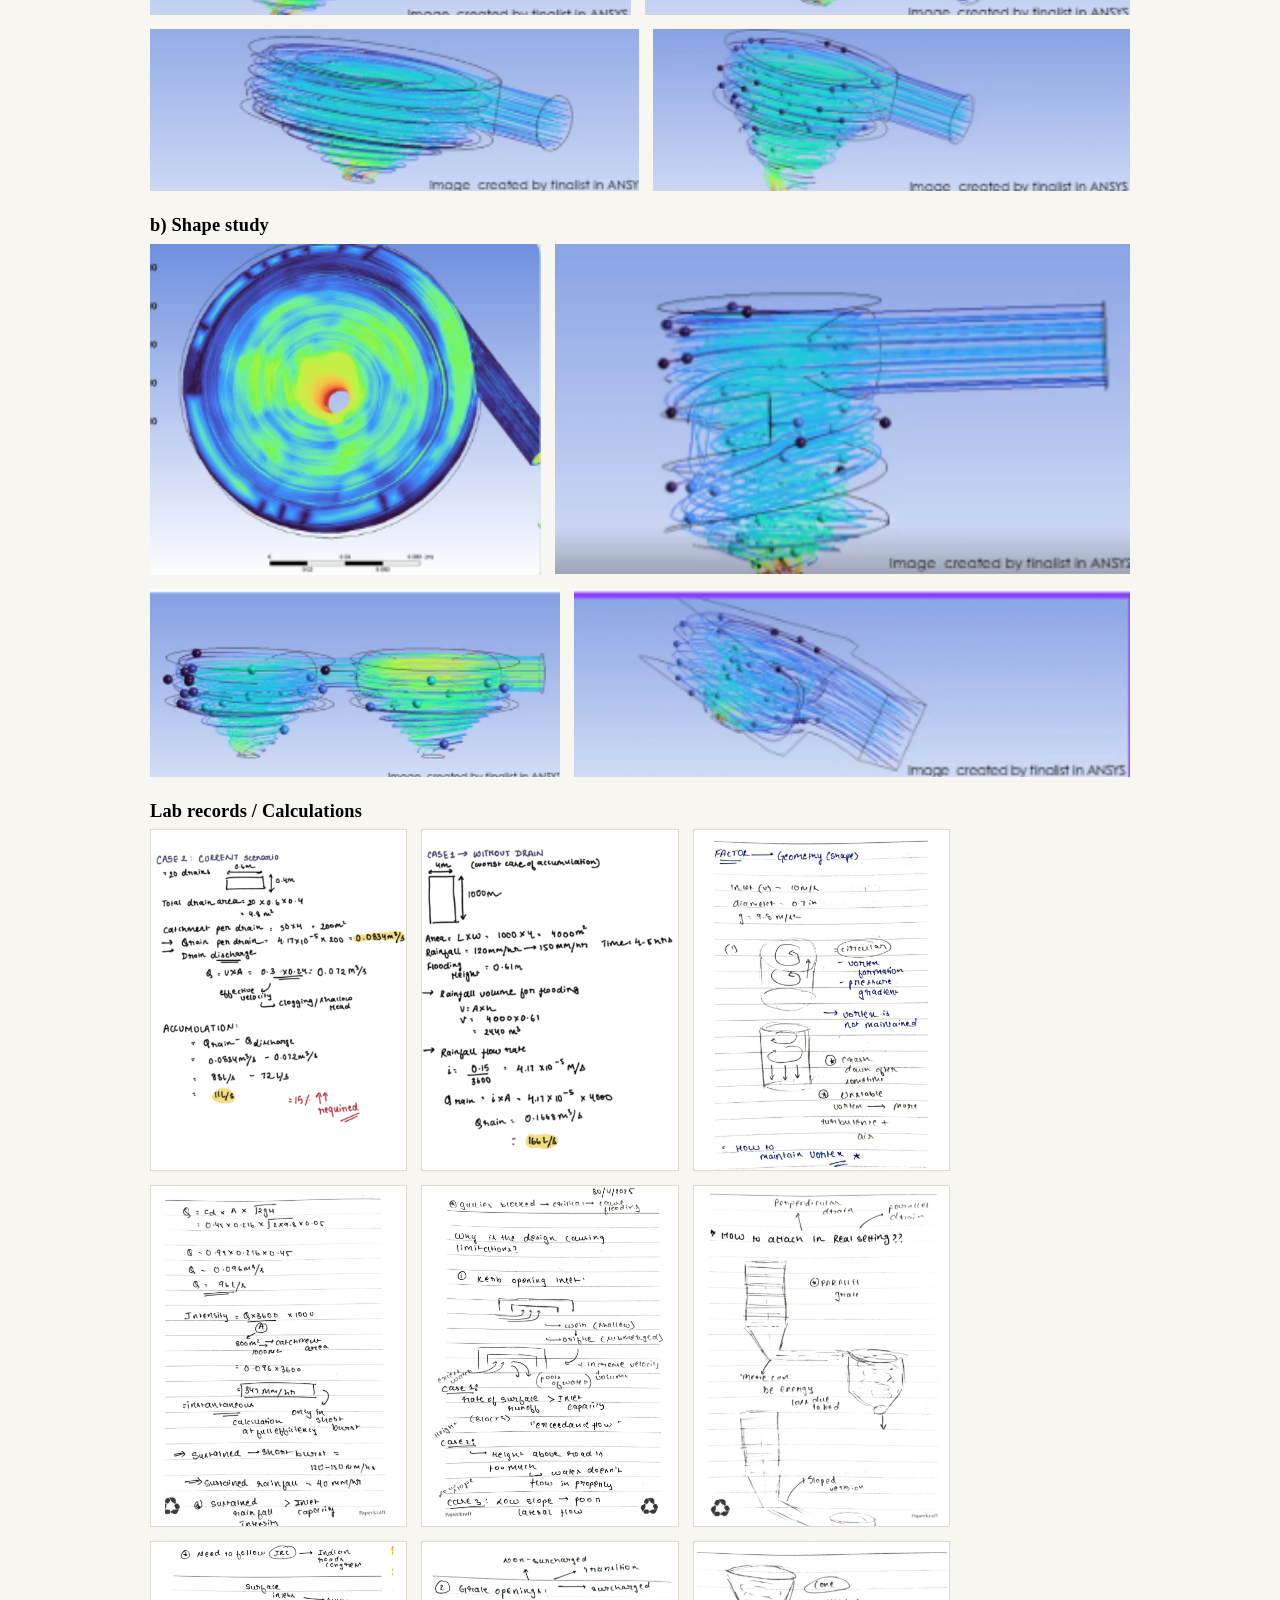
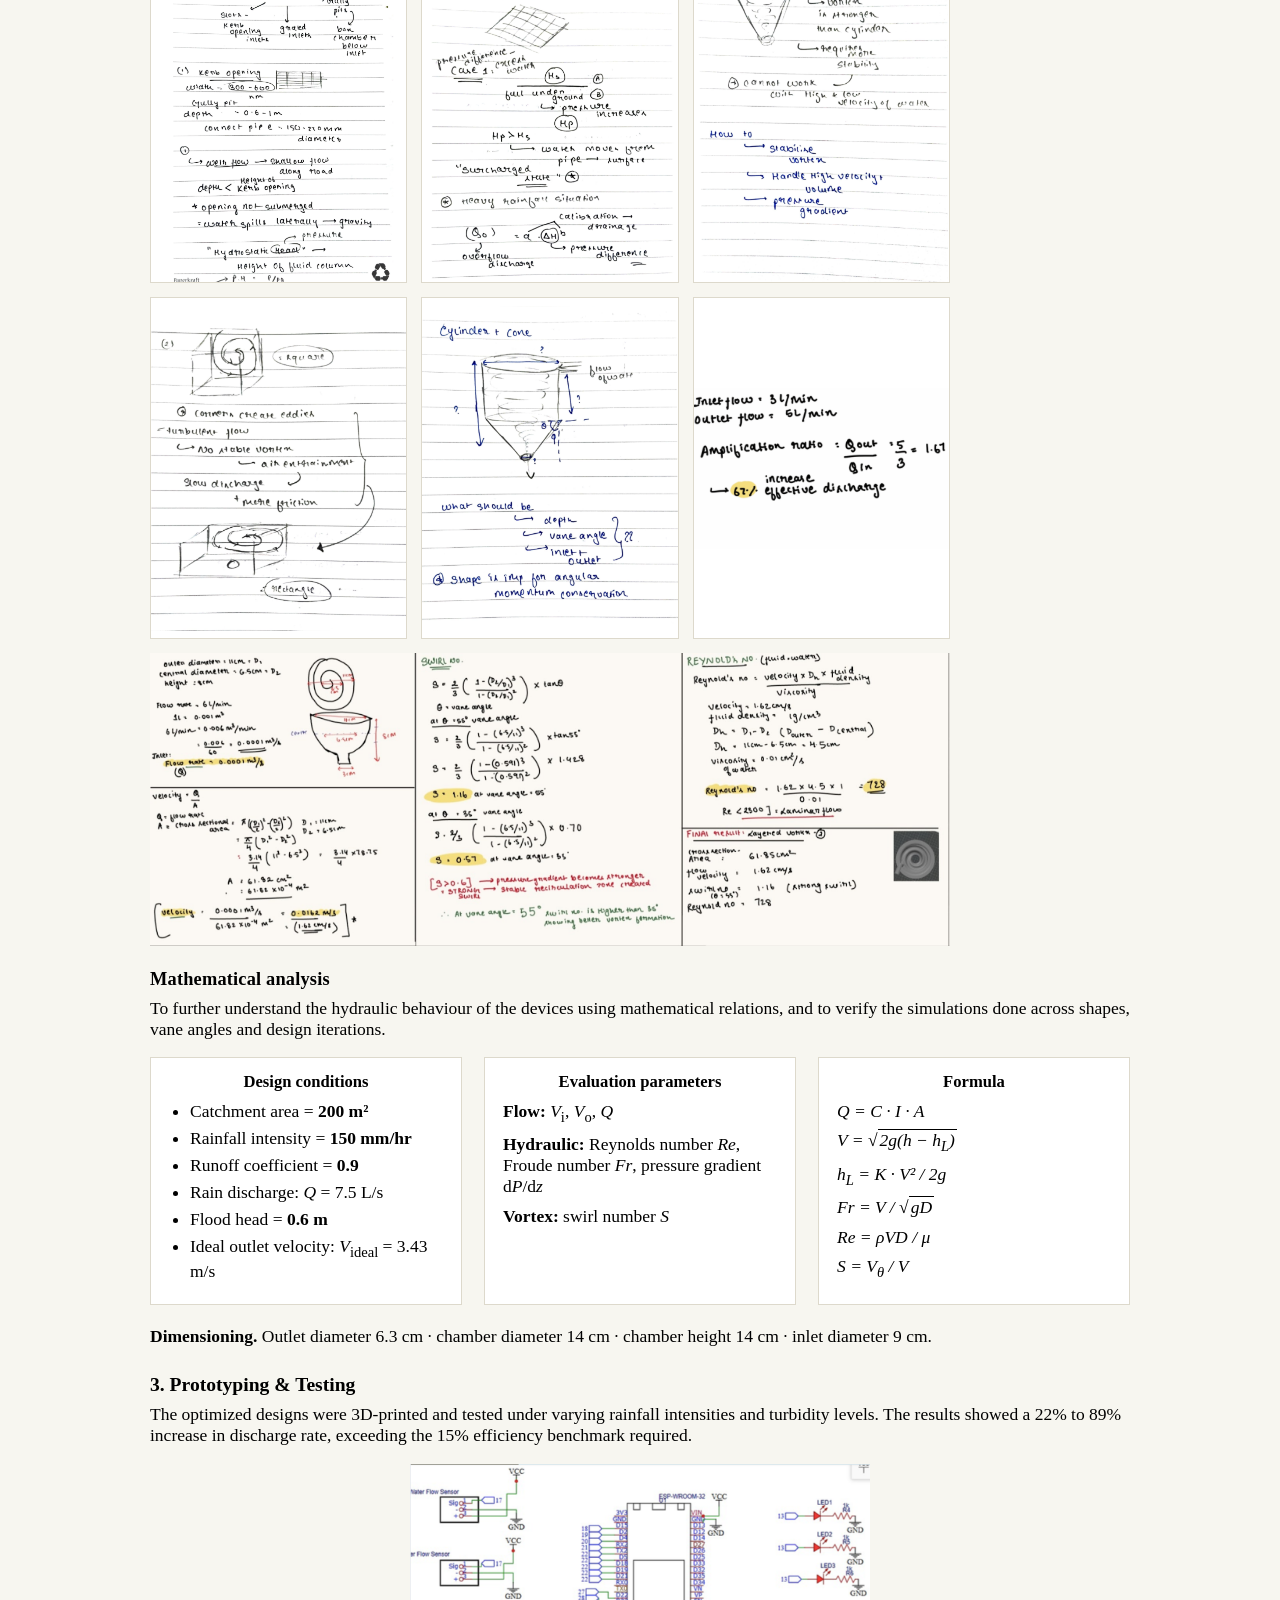
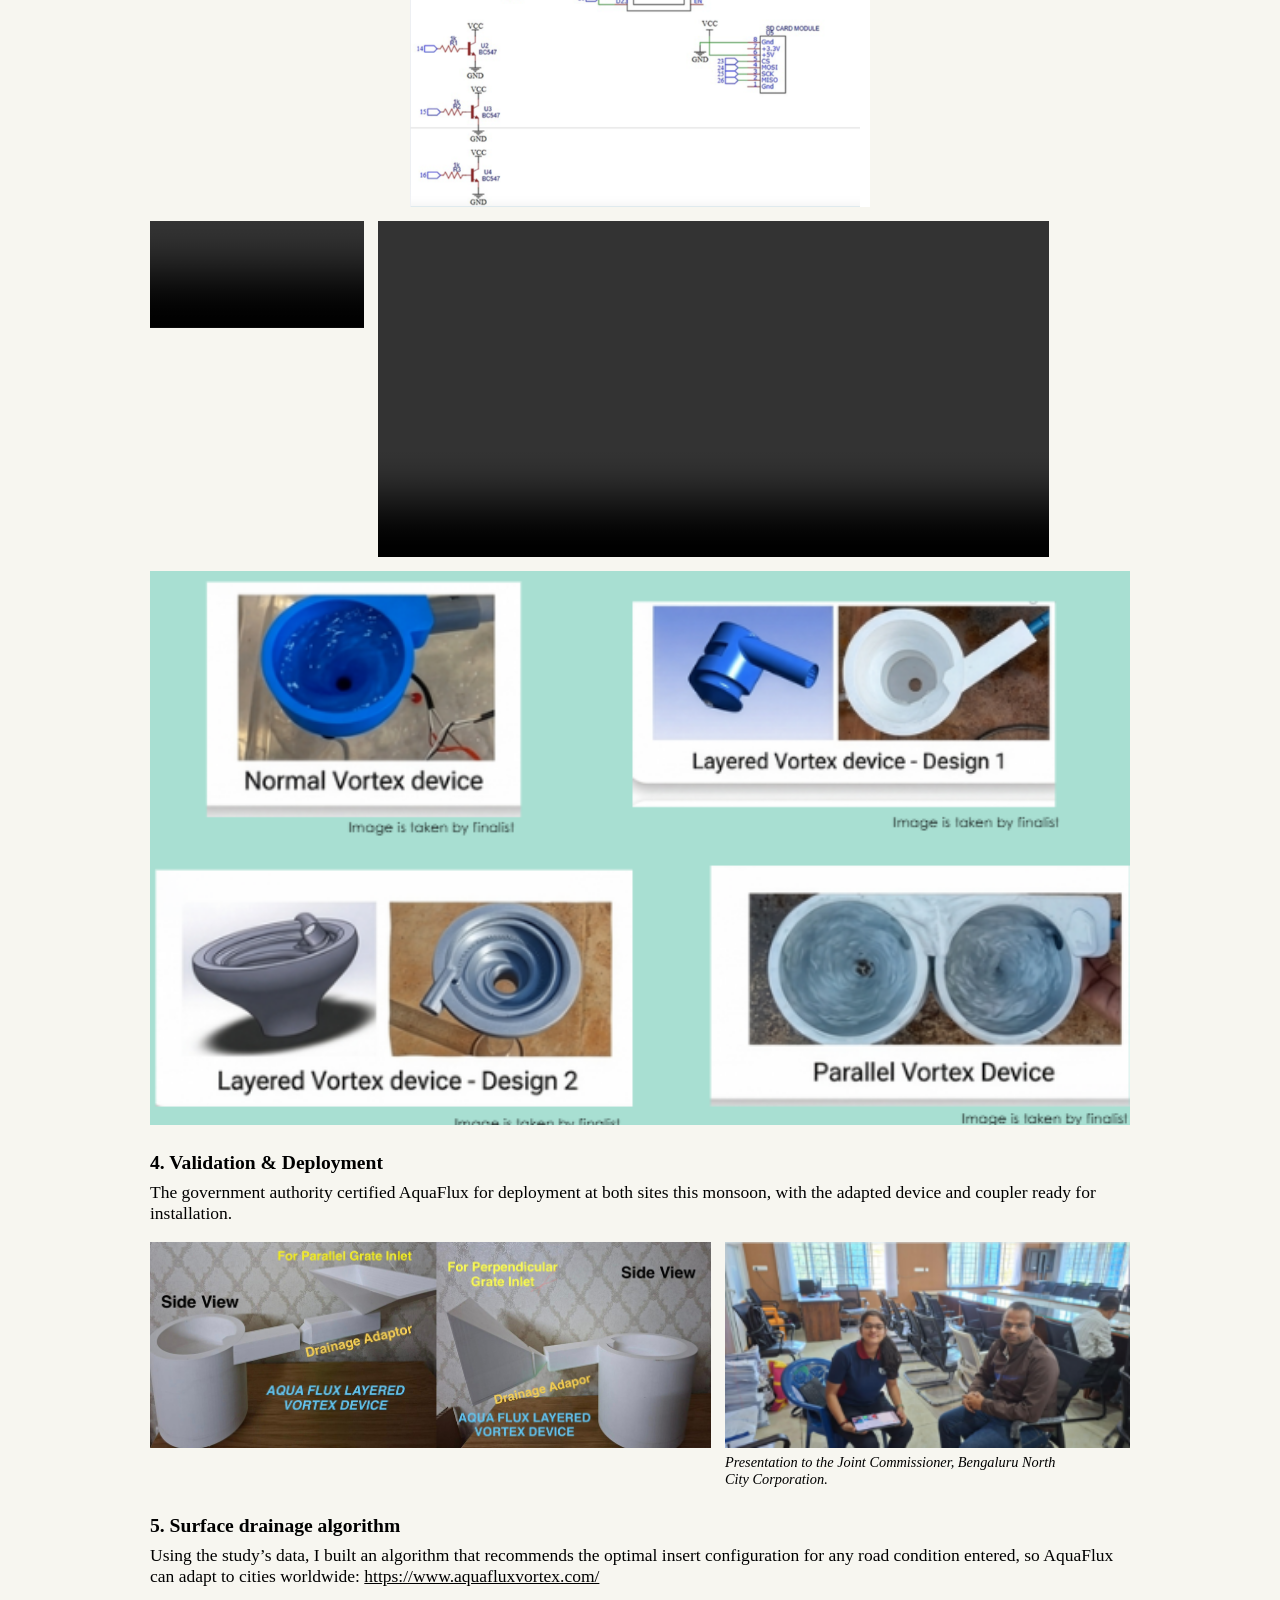
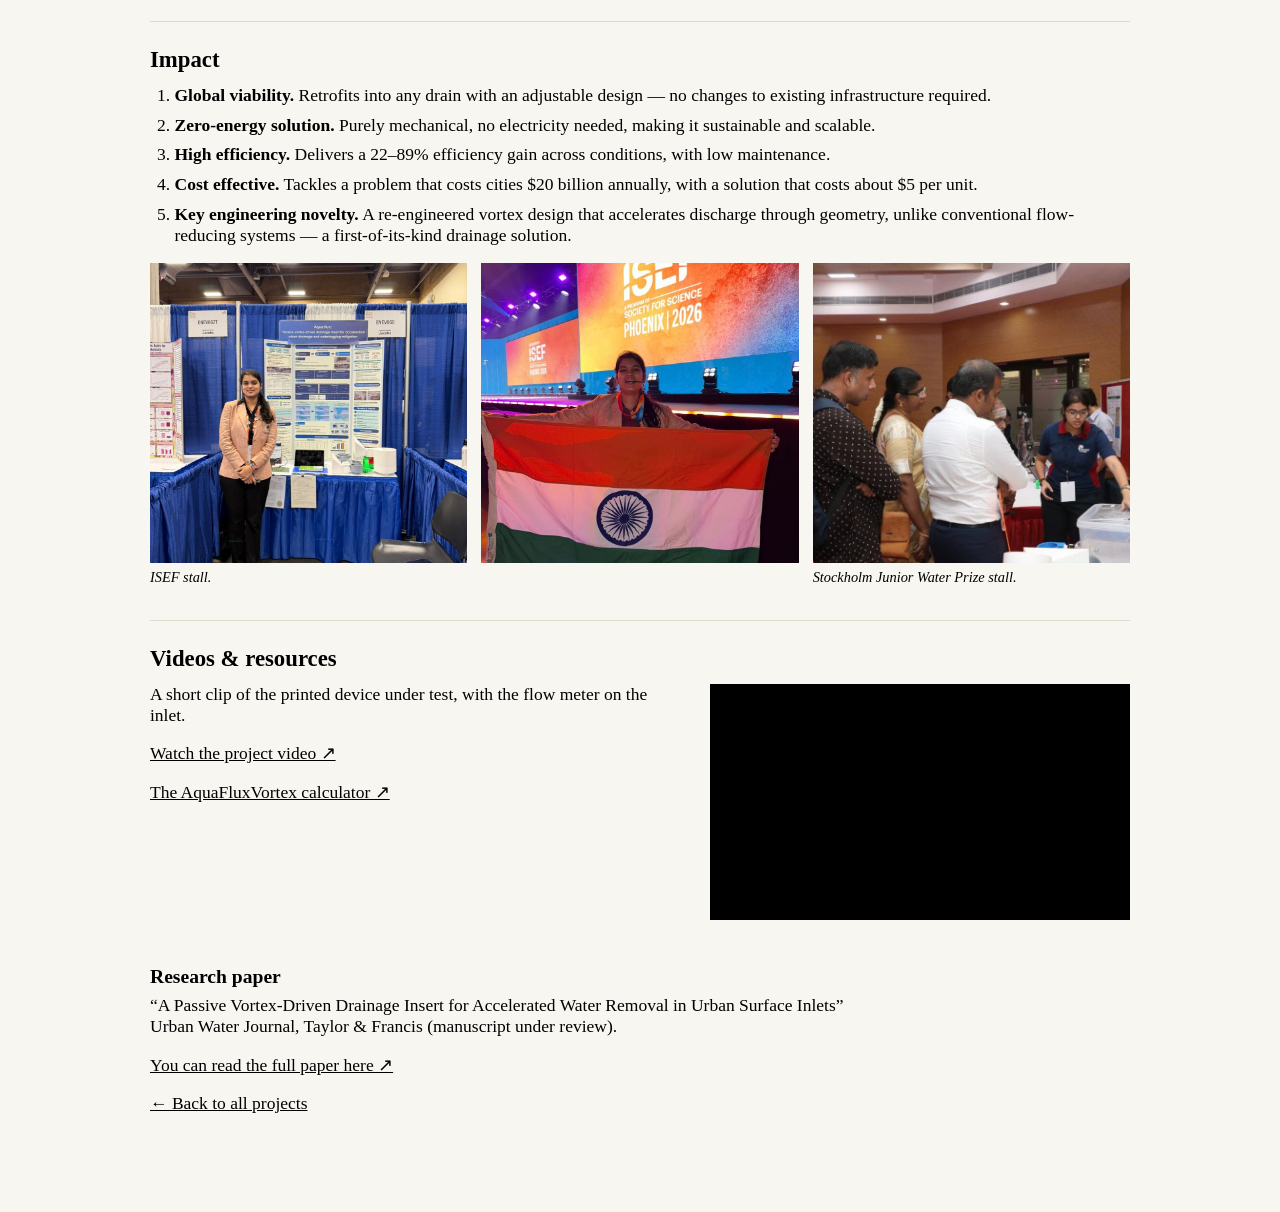
==== commit 6f3c56fd: "Free rows still carrying caps from the narrower content column Five rows kept max-widths set when th" ====
--- a/aquaflux.html
+++ b/aquaflux.html
@@ -184,7 +184,7 @@
 
 <p>The government authority certified AquaFlux for deployment at both sites this monsoon, with the adapted device and coupler ready for installation.</p>
 
-<div class="row row-2" style="max-width:800px">
+<div class="row row-2">
 <div class="cell" style="flex-grow:2.721"><a class="tile" href="aquaflux/grate-adaptors.jpg"><img src="aquaflux/grate-adaptors.jpg" alt="The layered vortex device with its drainage adaptor, shown in side view for a parallel grate inlet and for a perpendicular grate inlet"></a></div>
 <div class="cell" style="flex-grow:1.965"><a class="tile" href="aquaflux/govt-meeting.jpg"><img src="aquaflux/govt-meeting.jpg" alt="Presenting the device across a table to the Joint Commissioner and a colleague"></a>
 <p class="caption">Presentation to the Joint Commissioner, Bengaluru North City Corporation.</p></div>
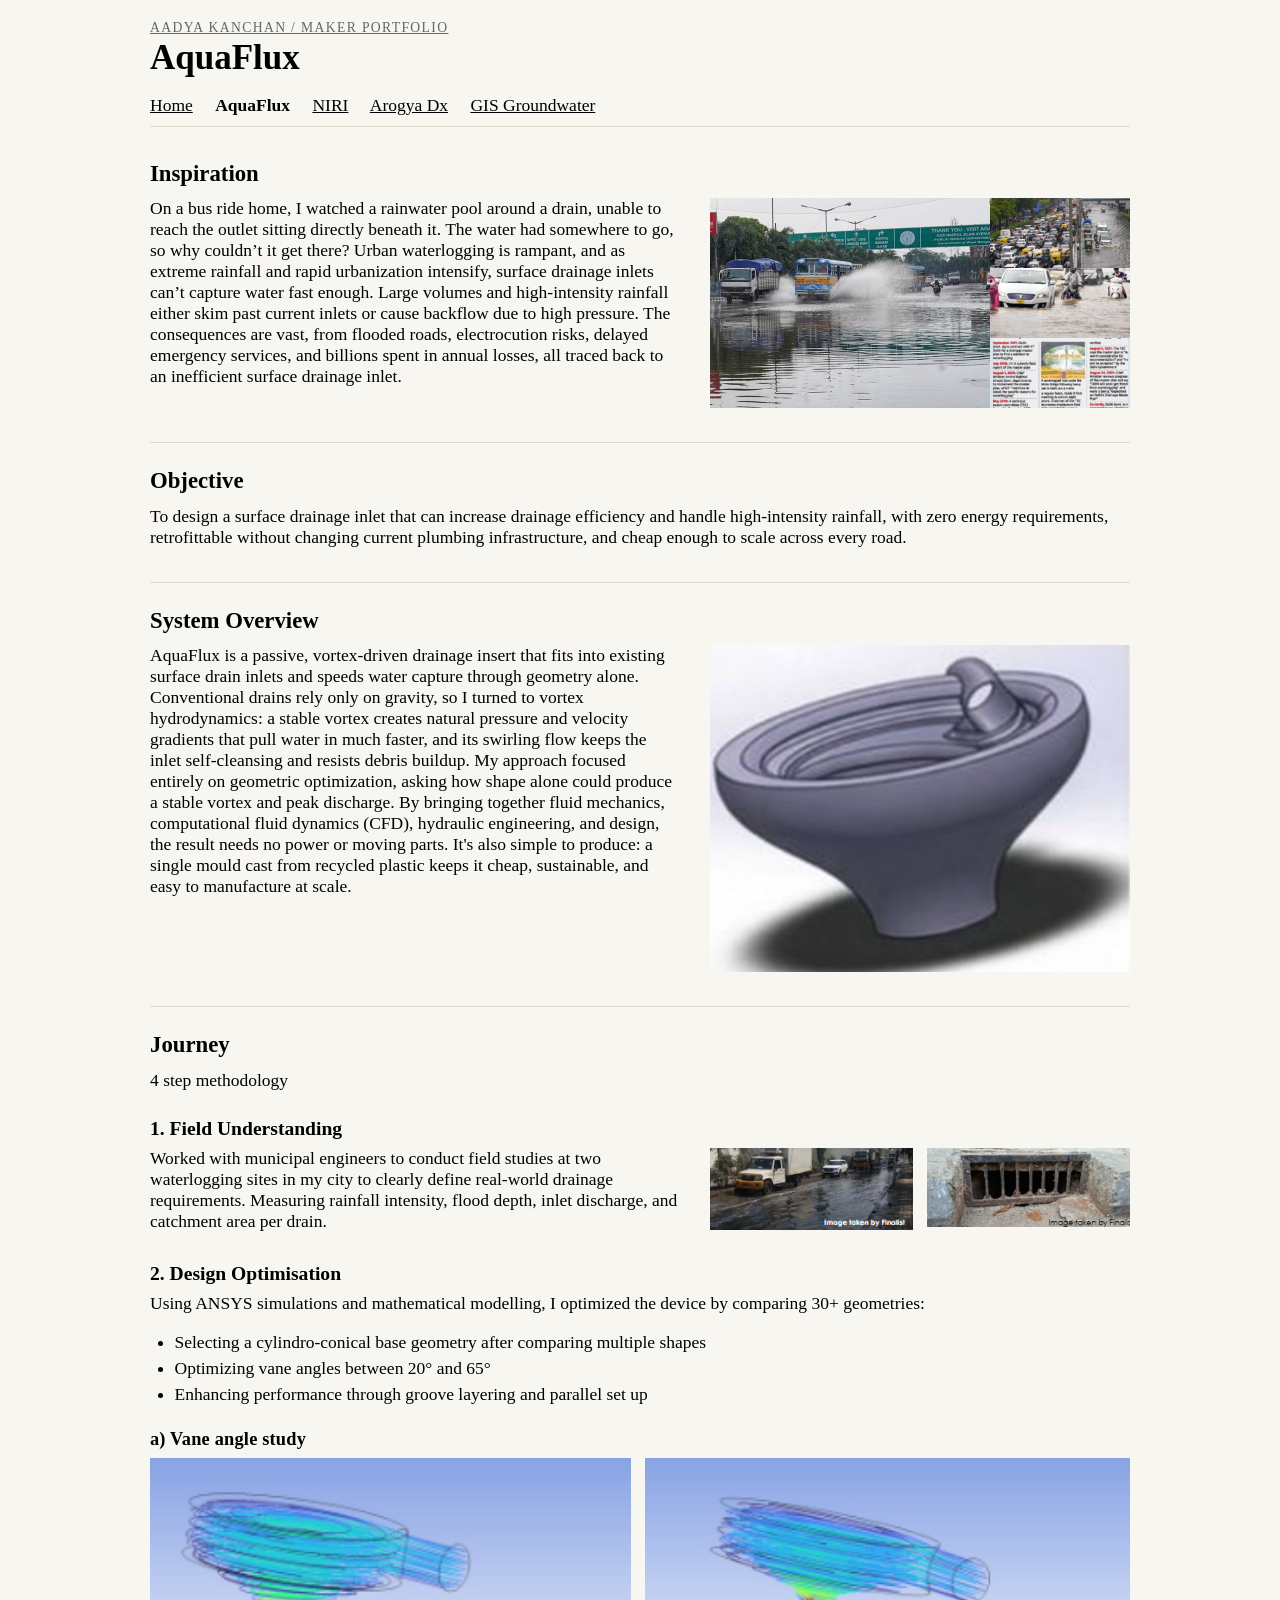
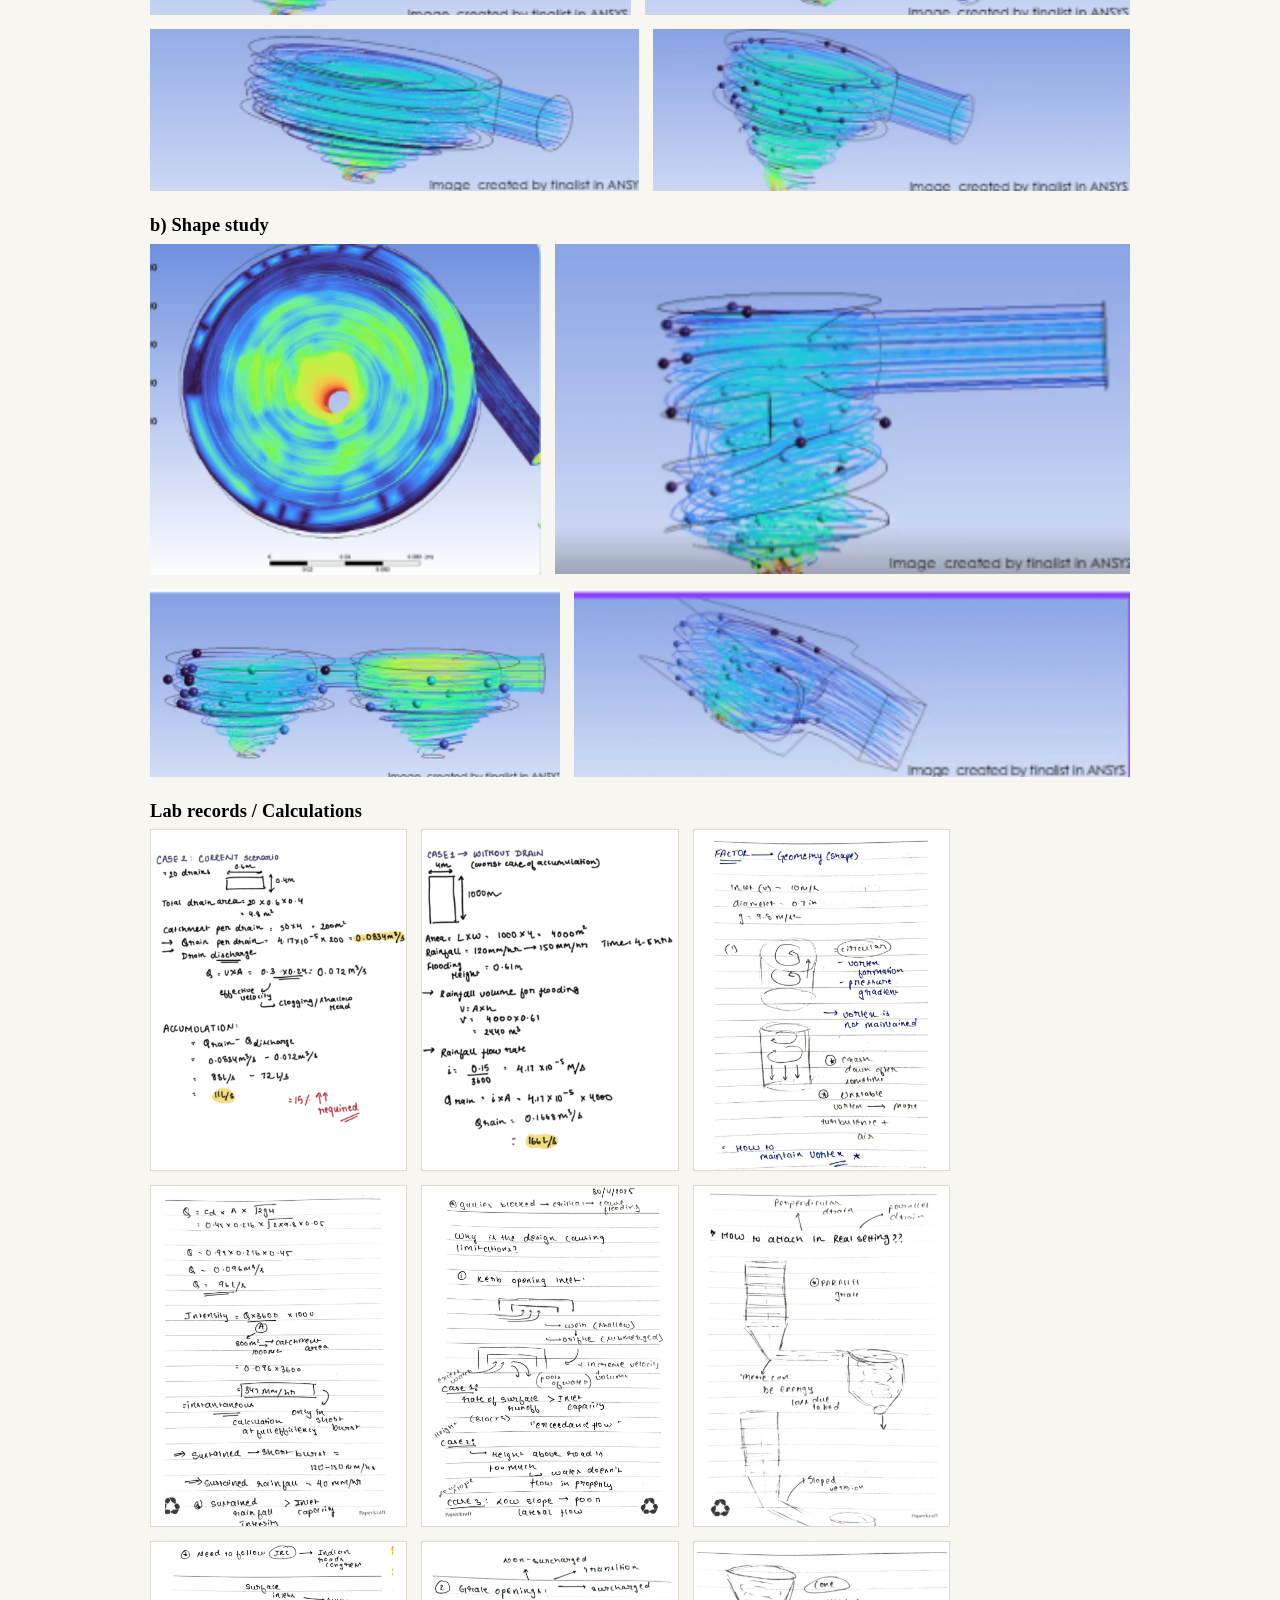
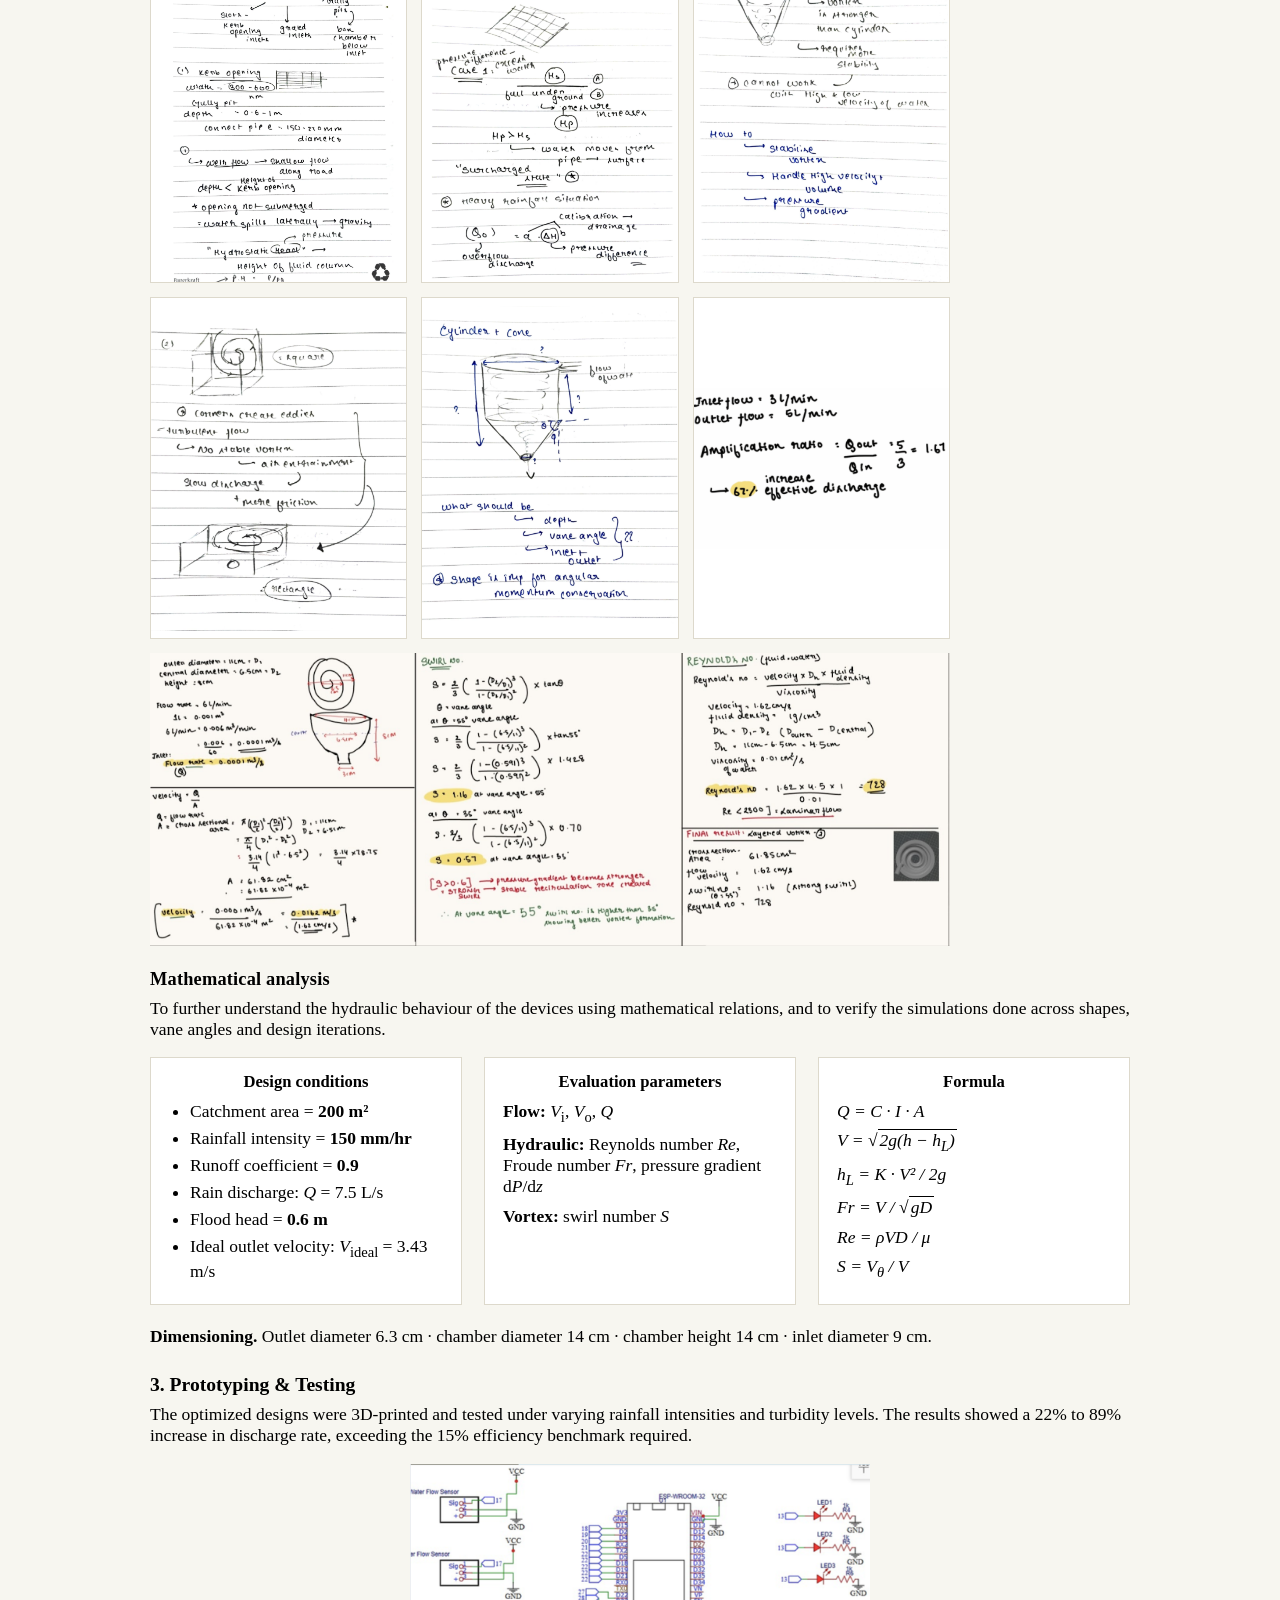
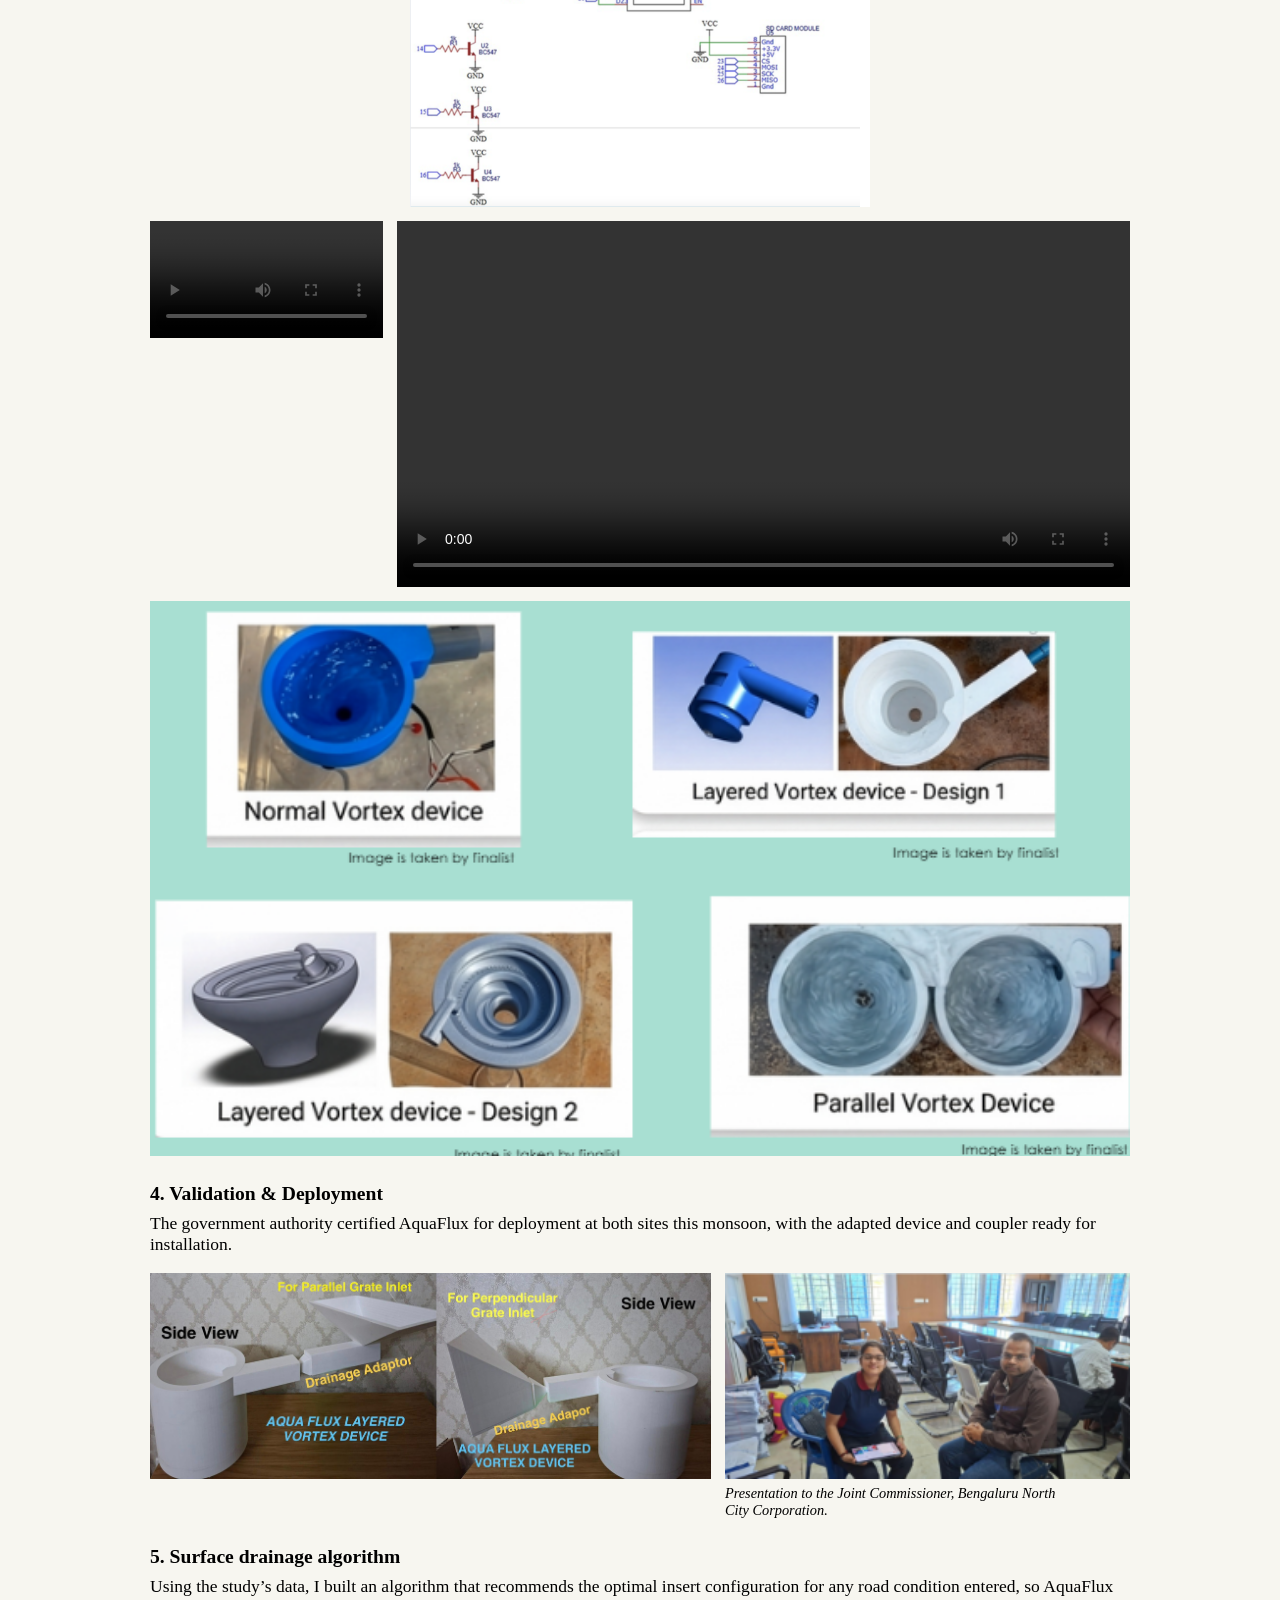
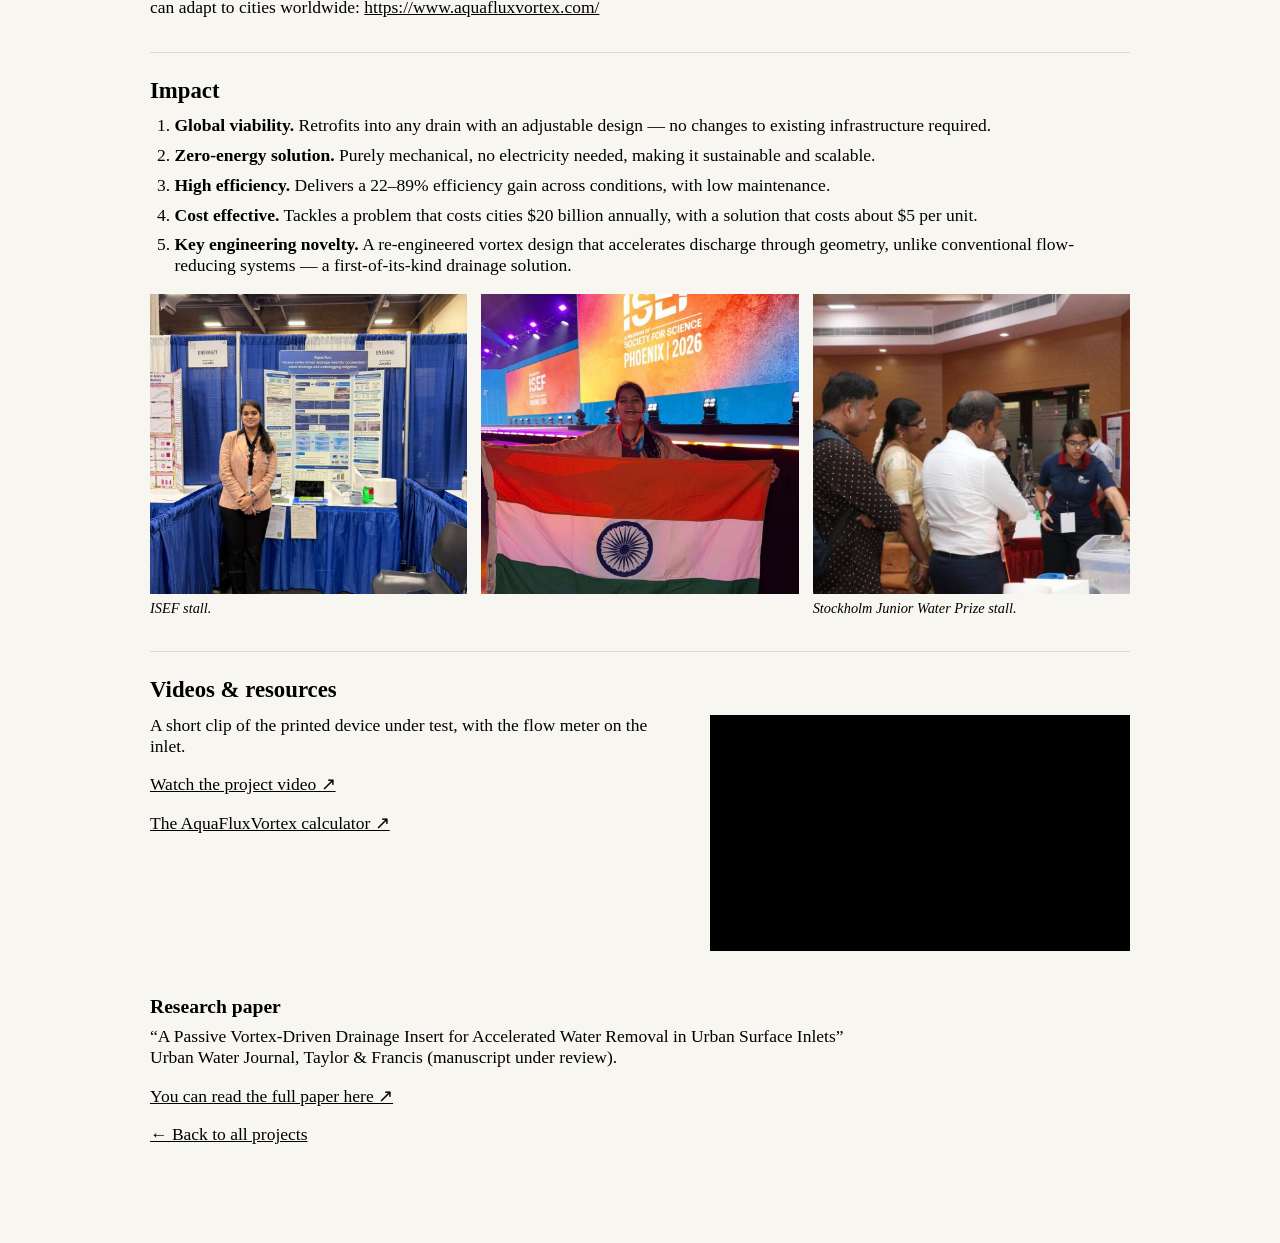
==== commit b66e8f71: "AquaFlux: match the video row width to the picture below it The videos were capped at 899px while de" ====
--- a/aquaflux.html
+++ b/aquaflux.html
@@ -171,7 +171,7 @@
 </div>
 <!-- CHECK: the reference sentence ends "benchmark required for" - the rest of it is missing. -->
 
-<div class="row row-2" style="max-width:899px">
+<div class="row row-2">
 <a class="tile" style="flex-grow:0.562" href="videos/aquaflux-vortex-test.mp4"><video controls preload="metadata"><source src="videos/aquaflux-vortex-test.mp4" type="video/mp4">Your browser does not support this video.</video></a>
 <a class="tile" style="flex-grow:1.767" href="videos/aquaflux-water-channel-test.mp4"><video controls preload="metadata"><source src="videos/aquaflux-water-channel-test.mp4" type="video/mp4">Your browser does not support this video.</video></a>
 </div>
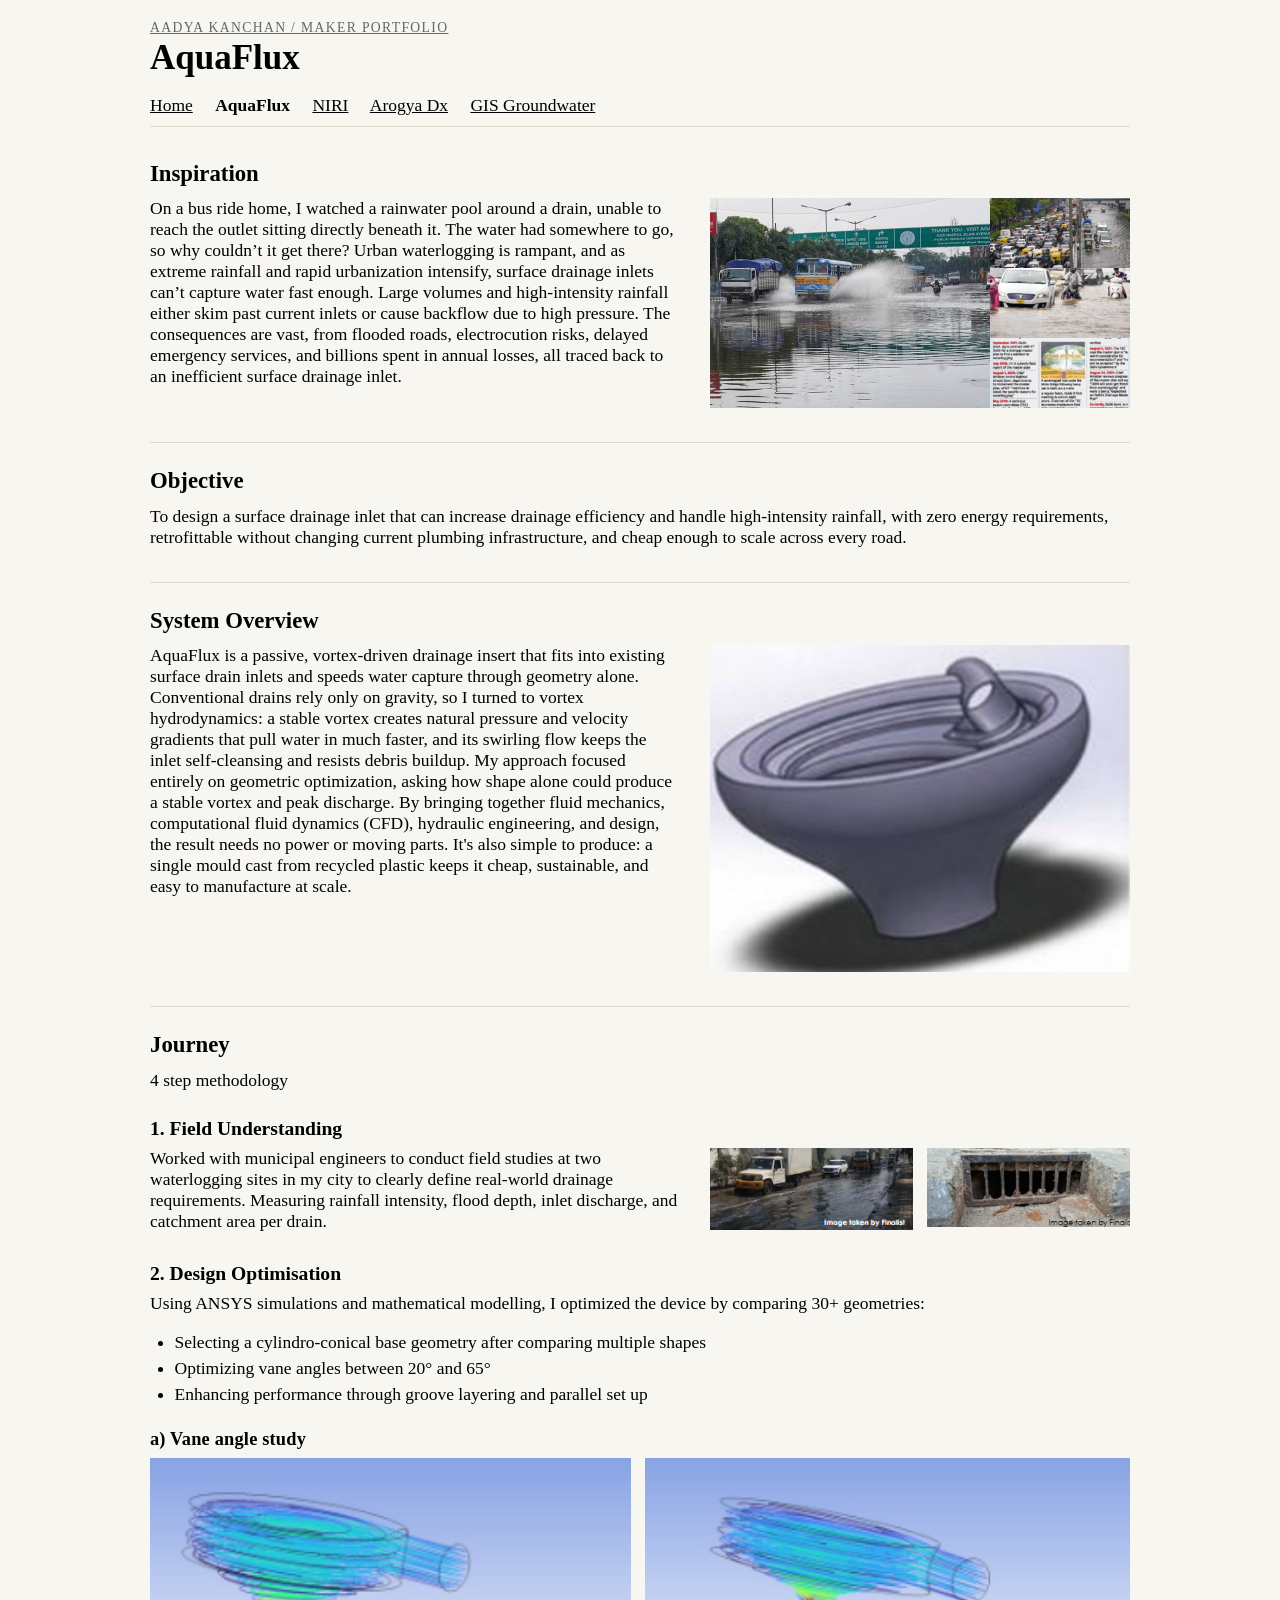
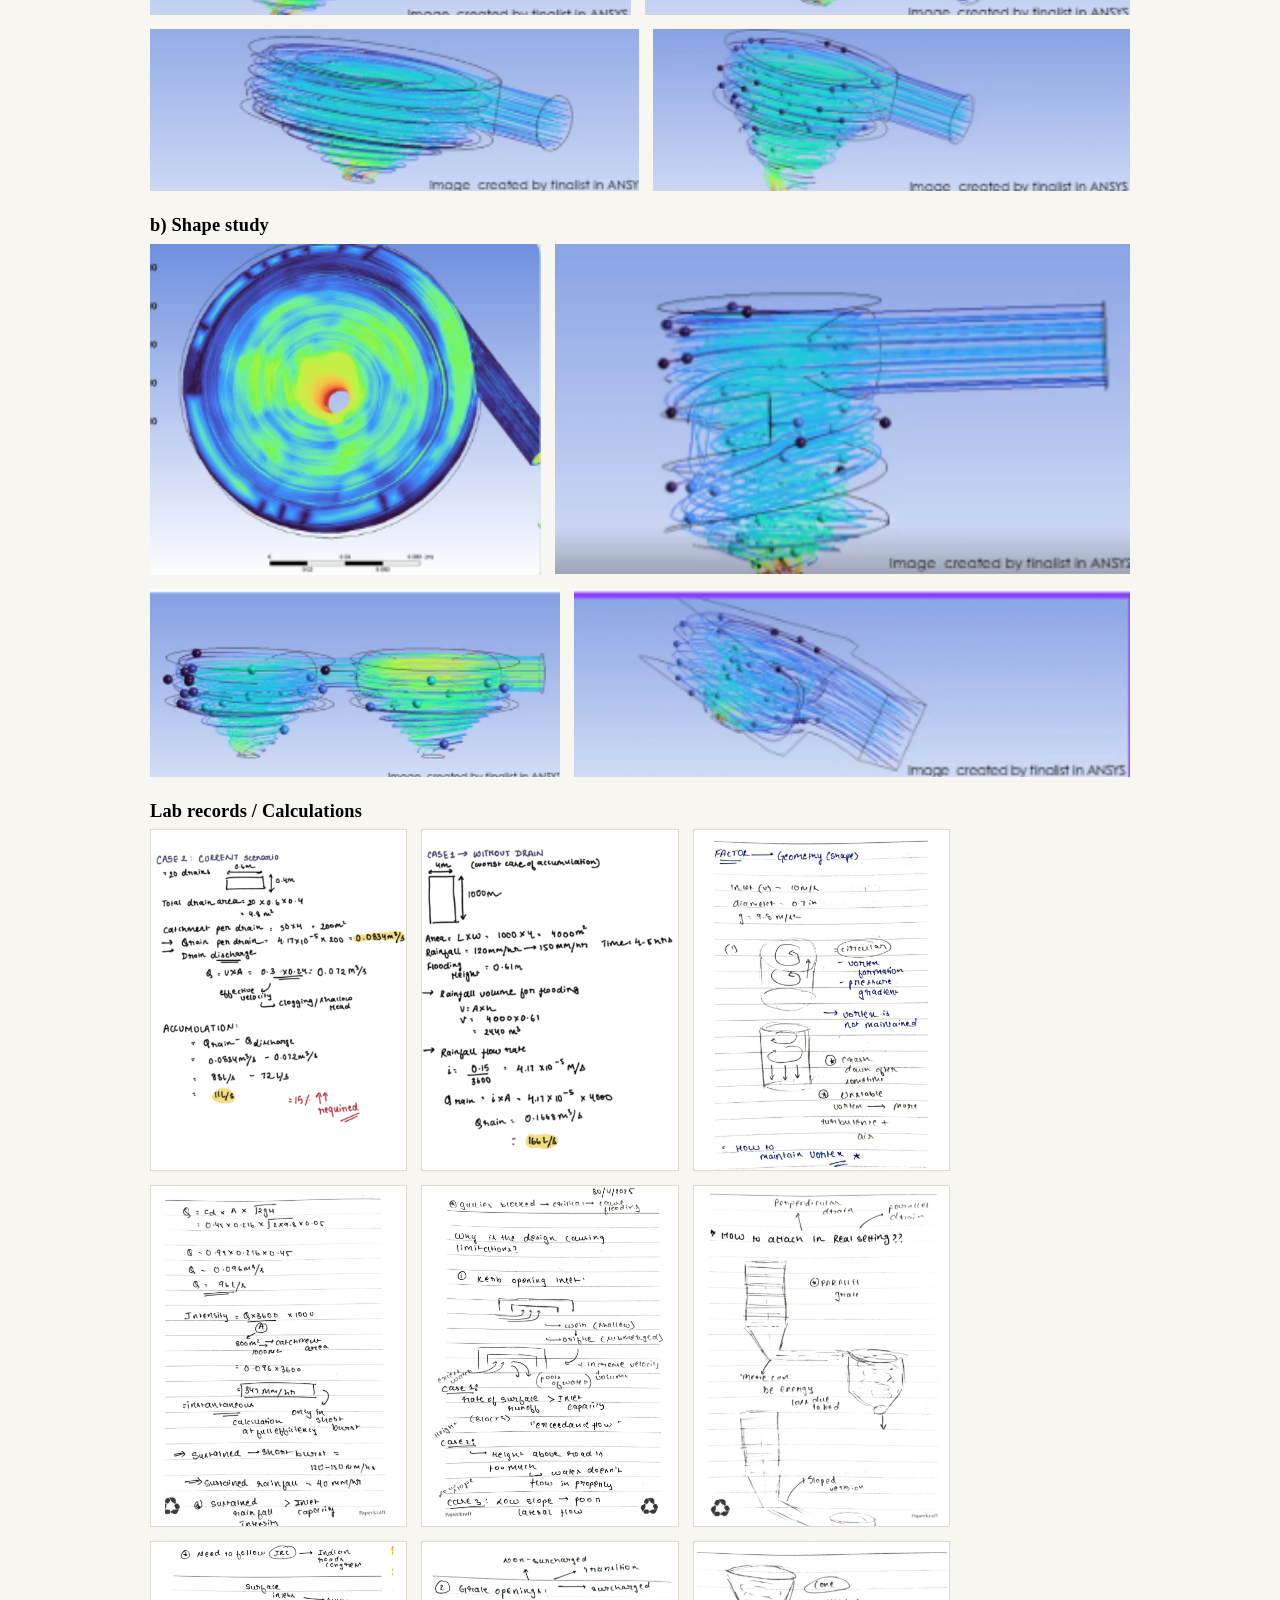
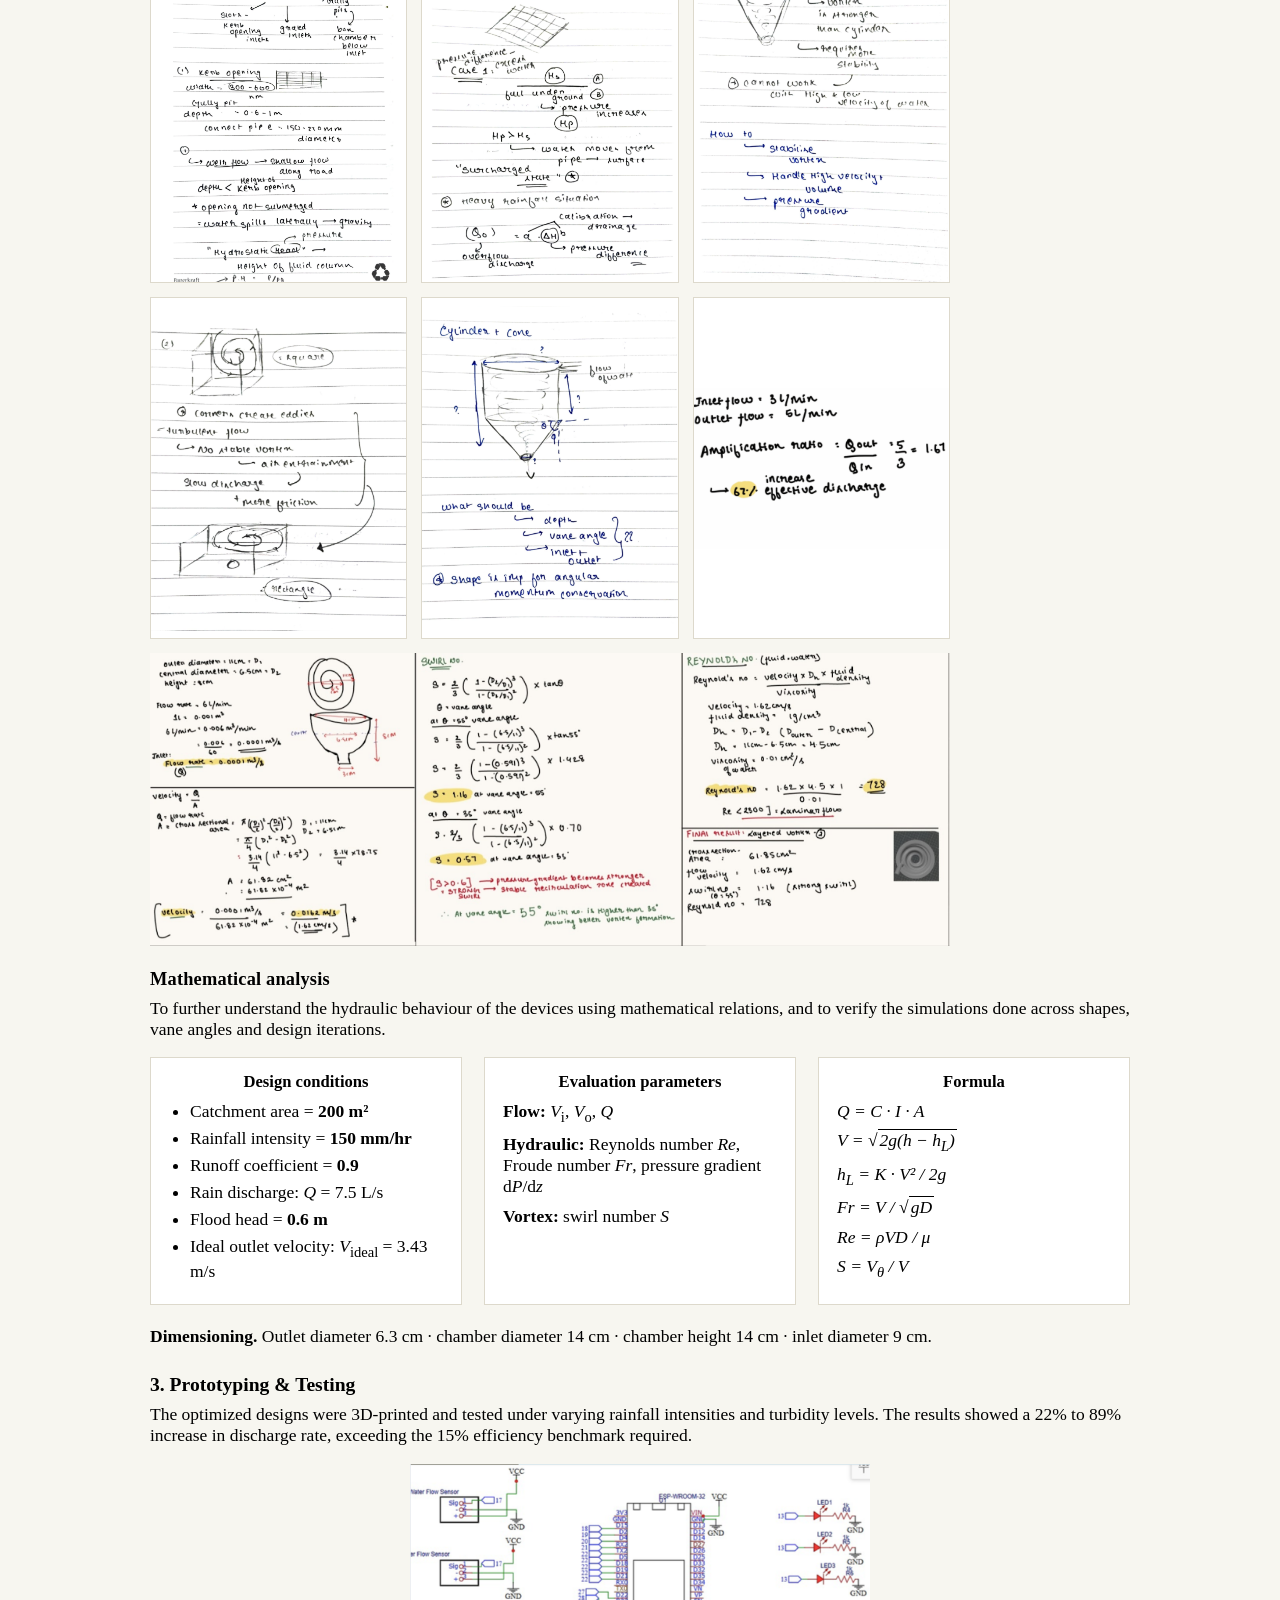
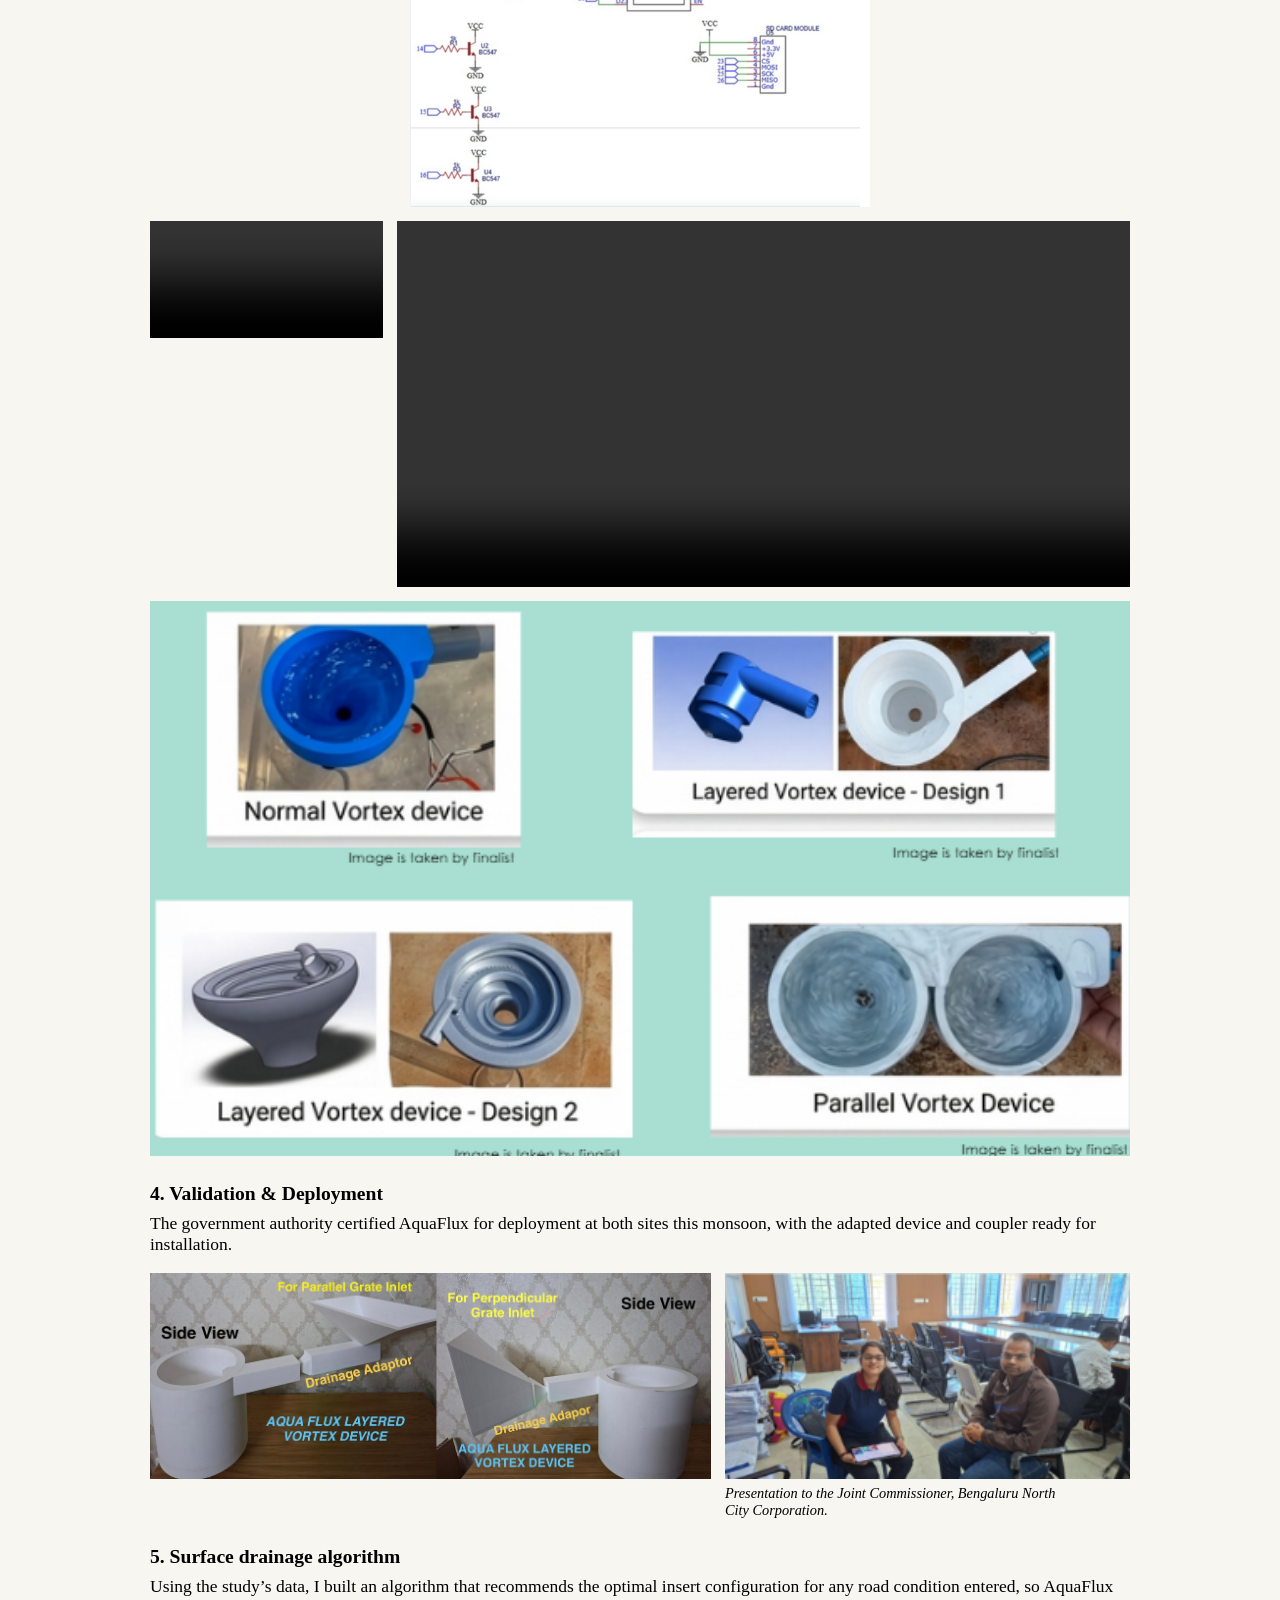
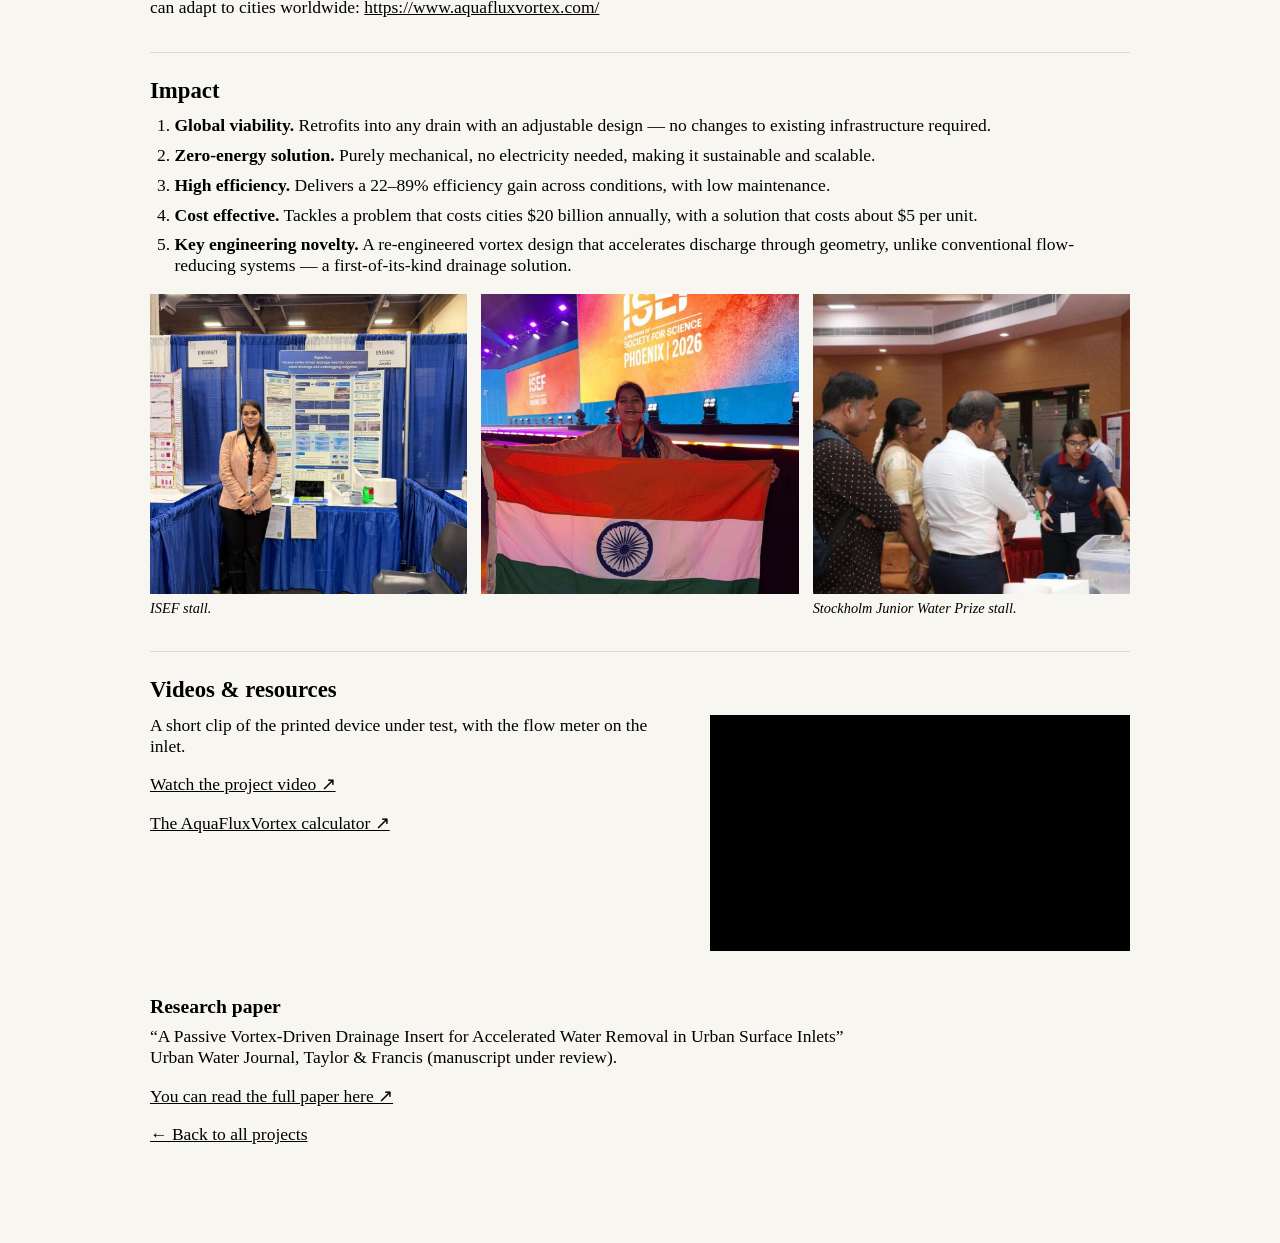
==== commit 2a87060e: "NIRI: mirror the live dashboard panel Same structure as the NIRI site - LIVE marker, four tiles, tot" ====
--- a/aquaflux.html
+++ b/aquaflux.html
@@ -4,7 +4,7 @@
 <meta charset="utf-8">
 <meta name="viewport" content="width=device-width, initial-scale=1">
 <title>AquaFlux &mdash; Aadya Kanchan</title>
-<link rel="stylesheet" href="paper.css?v=20261022e">
+<link rel="stylesheet" href="paper.css?v=20261022f">
 </head>
 <body>
 <div class="content">
--- a/paper.css
+++ b/paper.css
@@ -51,6 +51,21 @@
 .side .pic.trio { display: flex; flex-direction: row; gap: 12px; align-items: flex-start; }
 .pic.trio .tall { flex: 0 0 227px; }
 .pic.trio .pair { flex: 1 1 0; min-width: 0; display: flex; flex-direction: column; gap: 12px; }
+
+/* Live dashboard, laid out like the NIRI panel but in this page's own plain style. */
+.livedot { font-size: 0.62em; font-weight: normal; letter-spacing: 0.1em; text-transform: uppercase; color: #555; border: 1px solid #ddd9cc; background: #fff; border-radius: 10px; padding: 2px 9px; vertical-align: middle; margin-left: 6px; }
+.panels { display: flex; flex-wrap: wrap; gap: 14px; margin: 0 0 1.2em; }
+.panel { flex: 1 1 380px; min-width: 0; background: #fff; border: 1px solid #ddd9cc; padding: 16px 18px 18px; }
+.plabel { margin: 0 0 0.5em; font-size: 0.8em; letter-spacing: 0.08em; text-transform: uppercase; color: #555; }
+.panel .plabel + .big, .panel .plabel + .pnote { margin-top: 0; }
+.big { margin: 0; font-size: 2.1em; line-height: 1.05; }
+.big2 { margin: 0 0 0.7em; font-size: 1.5em; line-height: 1.1; }
+.punit { margin: 0 0 0.3em; font-size: 0.85em; color: #555; }
+.pnote { margin: 0 0 0.3em; font-size: 0.85em; color: #555; }
+.panel .plabel:not(:first-child) { margin-top: 1.1em; padding-top: 0.9em; border-top: 1px solid #efece0; }
+.twoup, .threeup { display: flex; gap: 14px; }
+.twoup > div, .threeup > div { flex: 1 1 0; min-width: 0; }
+.fig2 { display: block; font-size: 1.3em; line-height: 1.1; }
 
 /* Collaborators shown as logos, the way the NIRI site does it. */
 .logos { display: flex; flex-wrap: wrap; align-items: center; justify-content: space-between; gap: 26px 34px; margin: 0 0 1.4em; }
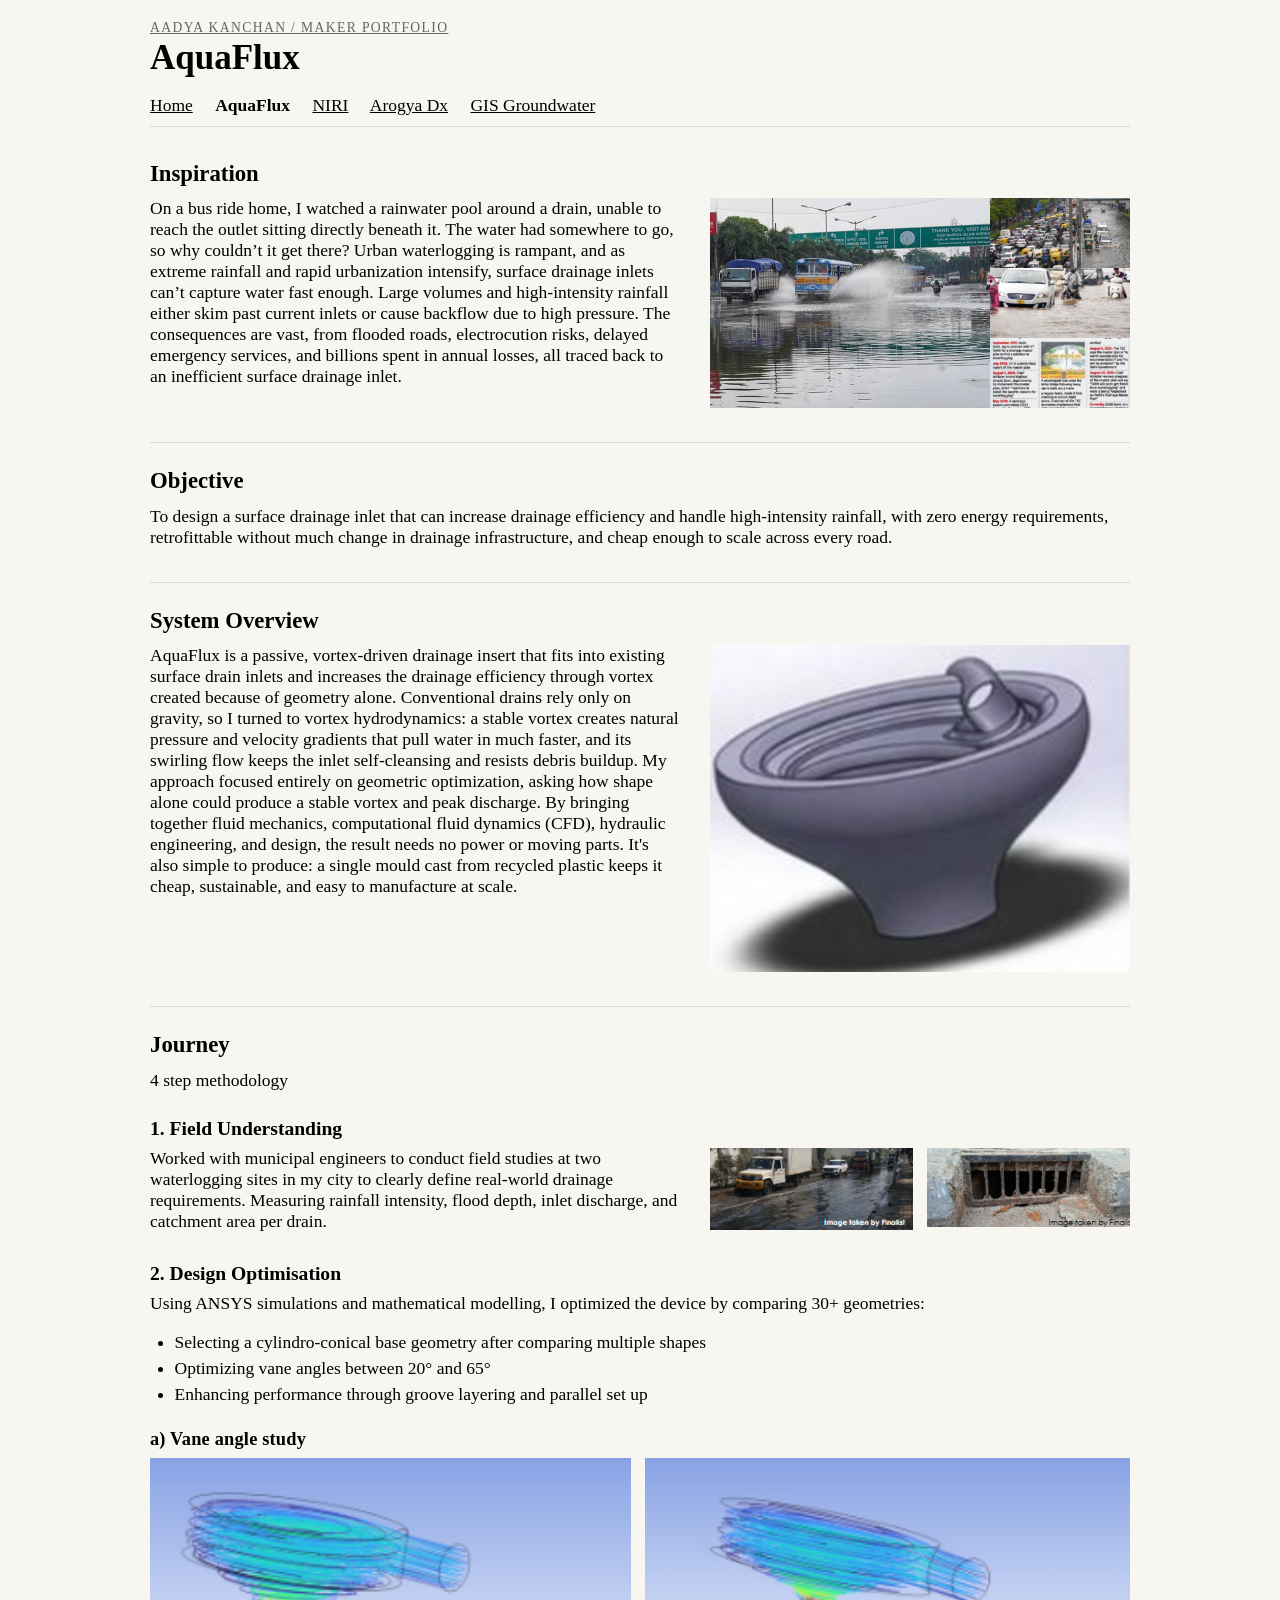
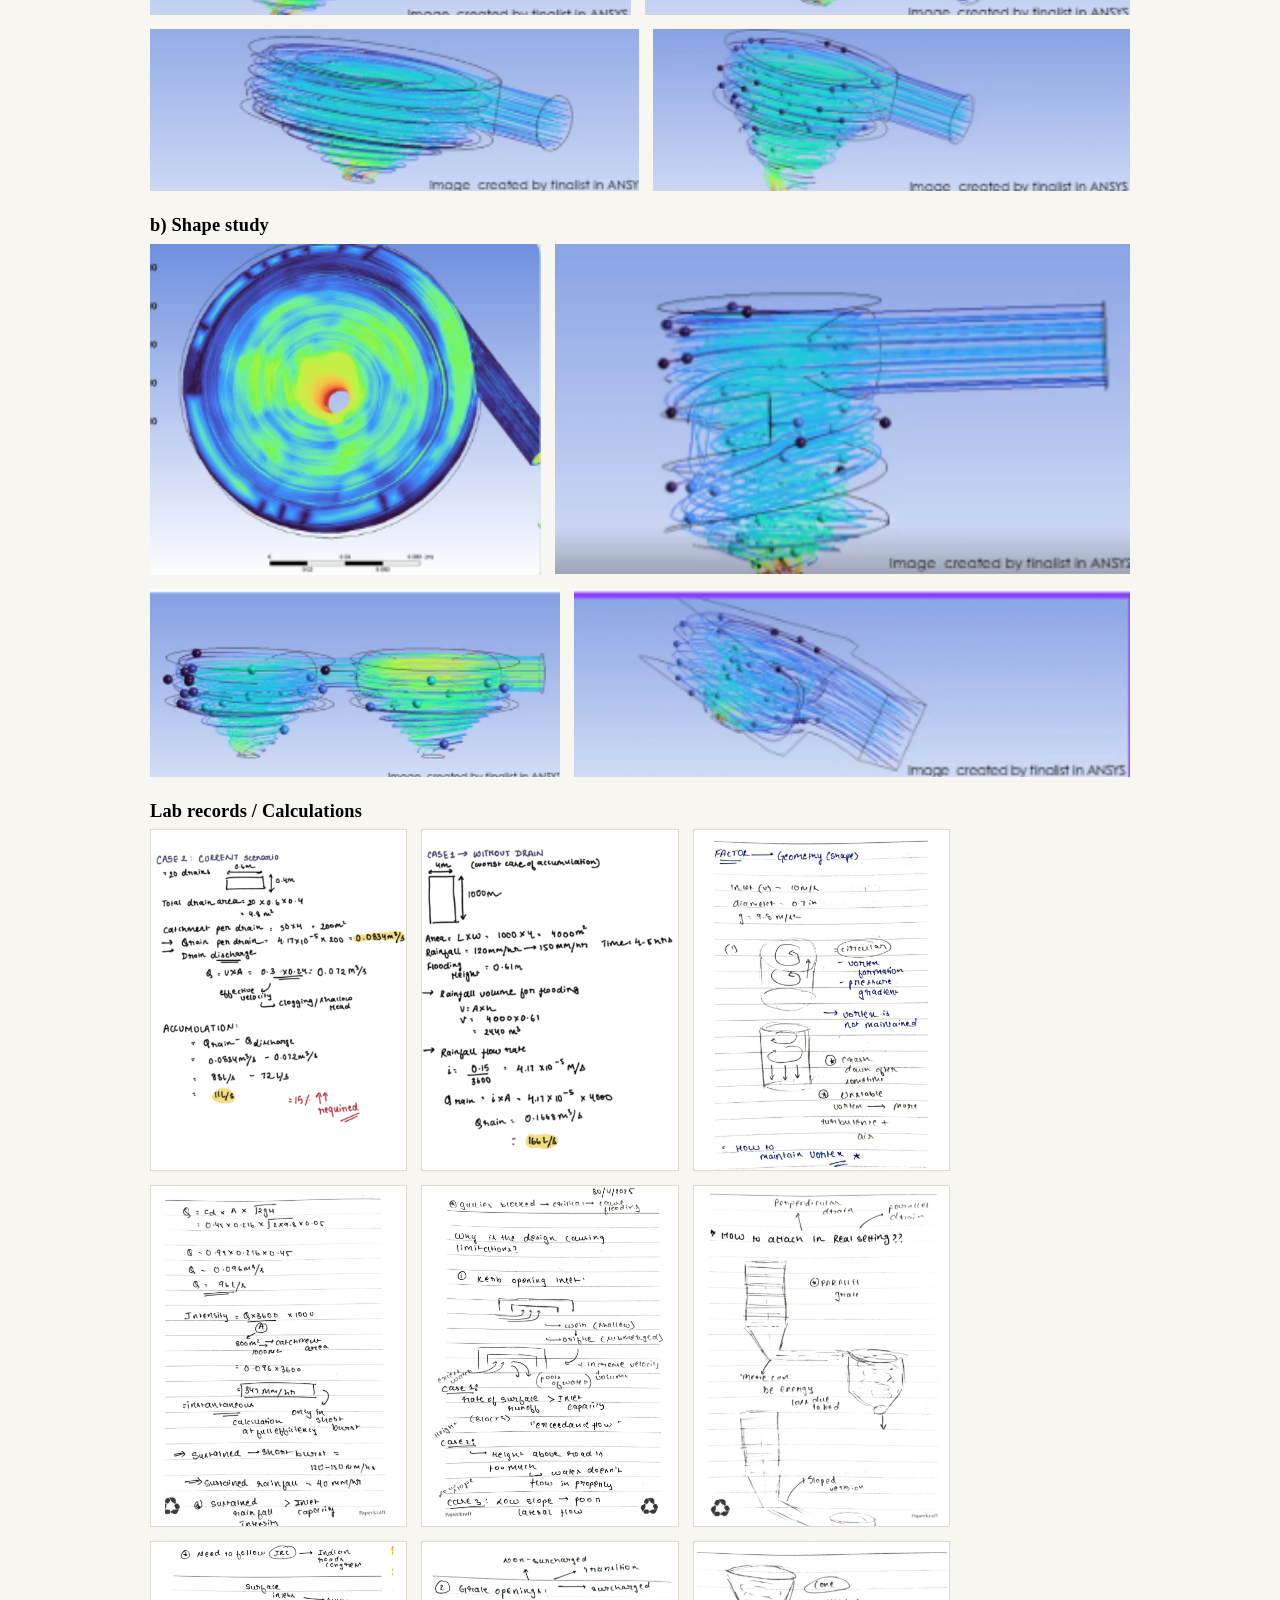
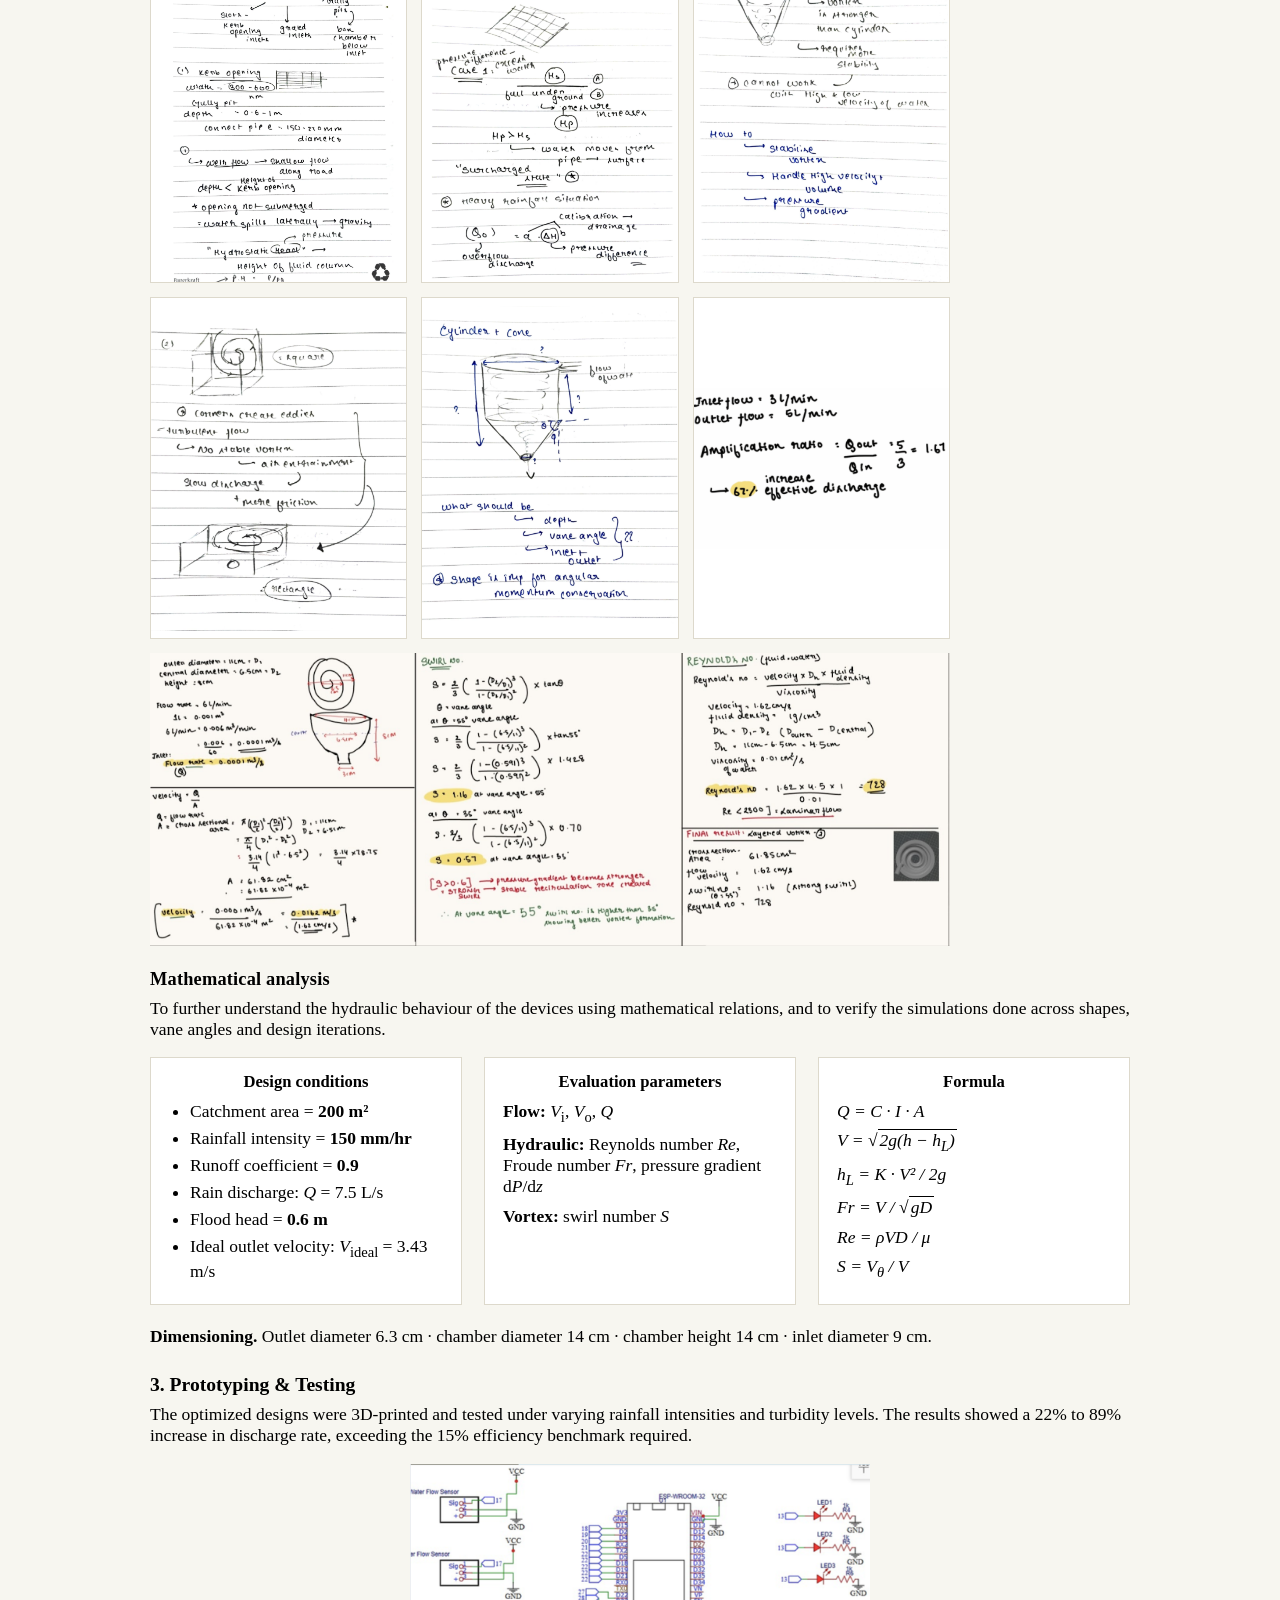
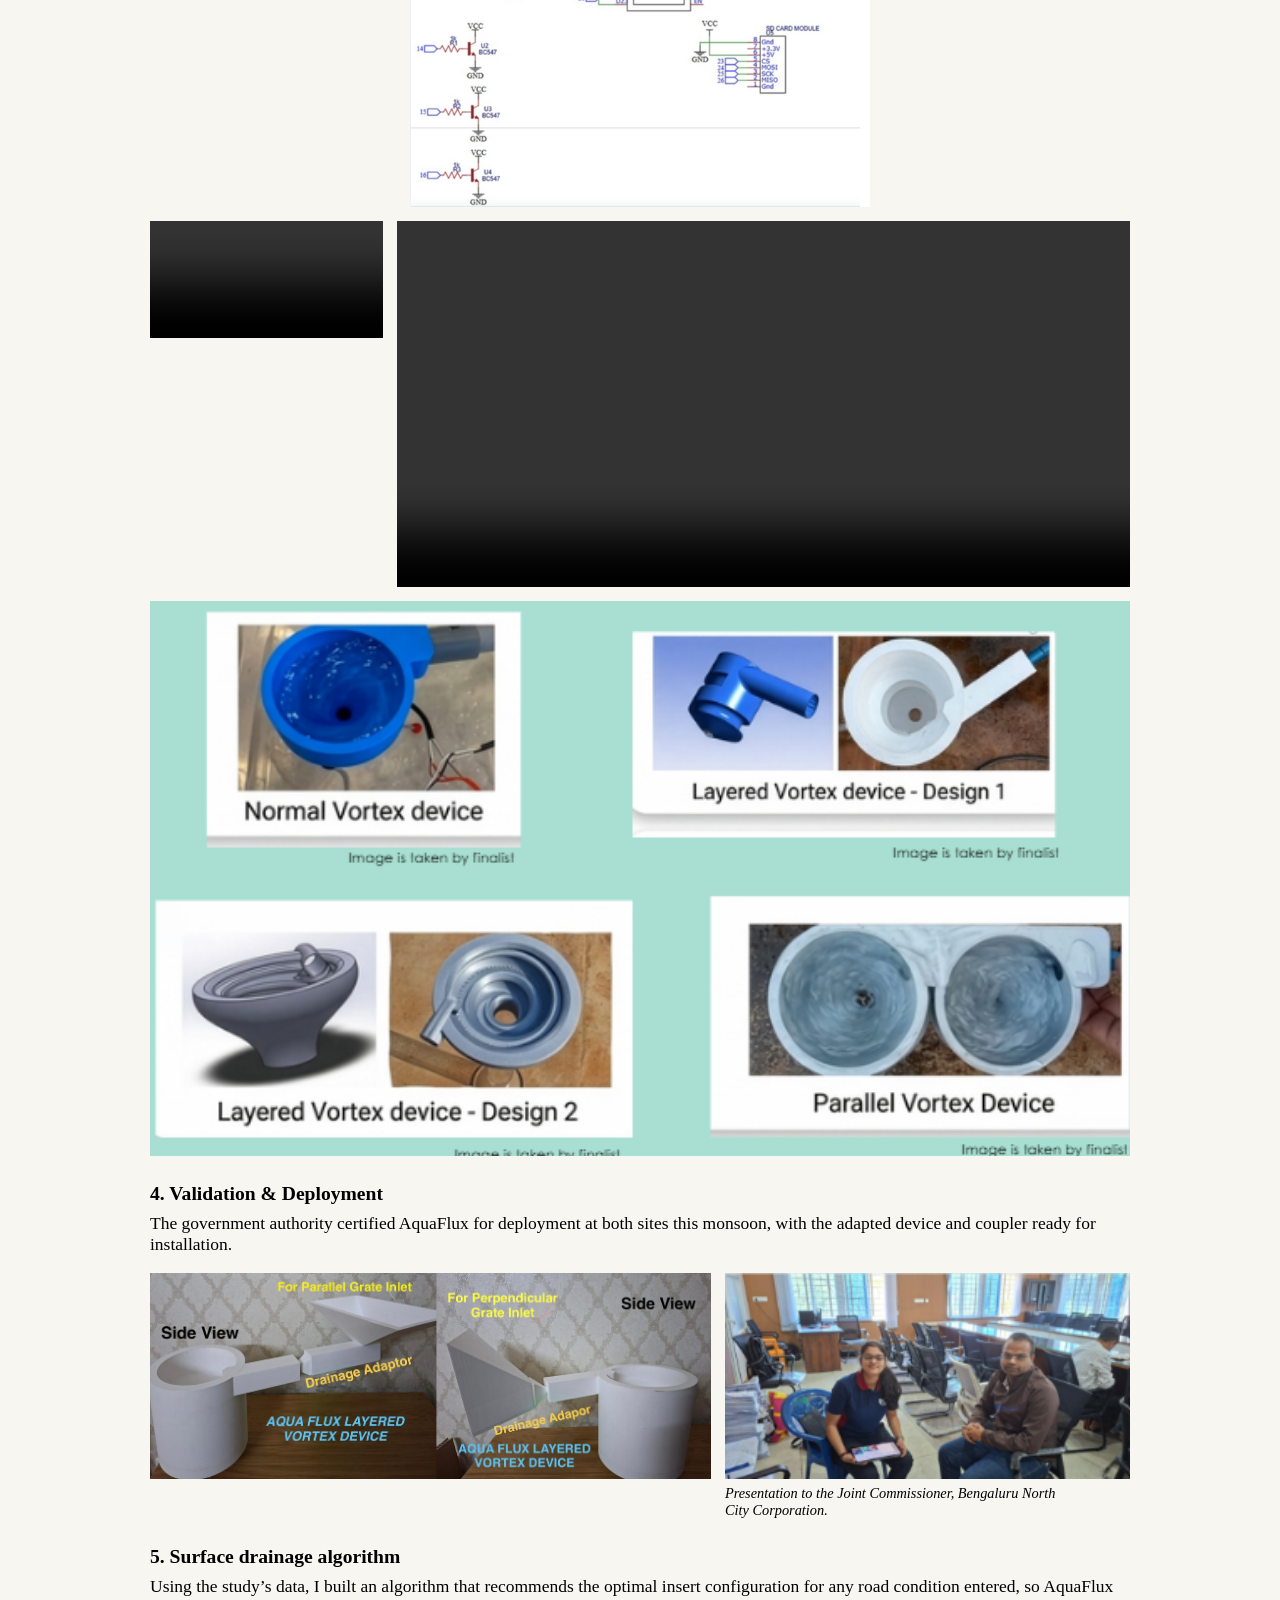
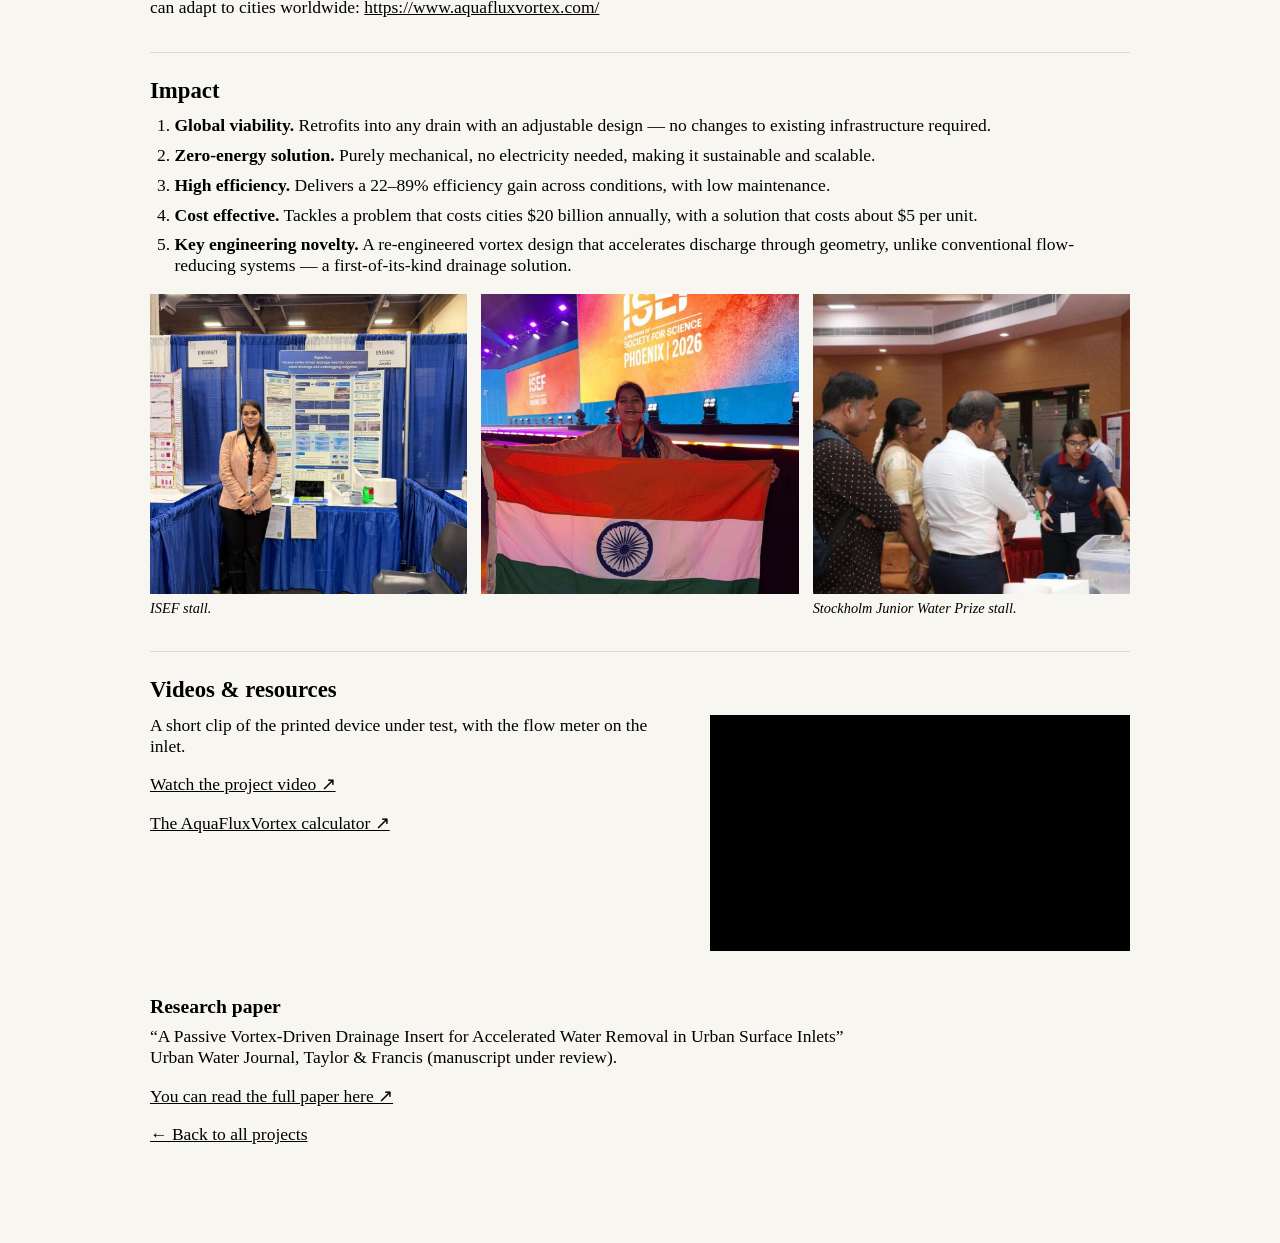
==== commit 20c01007: "AquaFlux: apply Madhu's wording for Objective and System Overview" ====
--- a/aquaflux.html
+++ b/aquaflux.html
@@ -34,13 +34,13 @@
 
 <h2>Objective</h2>
 
-<p>To design a surface drainage inlet that can increase drainage efficiency and handle high-intensity rainfall, with zero energy requirements, retrofittable without changing current plumbing infrastructure, and cheap enough to scale across every road.</p>
+<p>To design a surface drainage inlet that can increase drainage efficiency and handle high-intensity rainfall, with zero energy requirements, retrofittable without much change in drainage infrastructure, and cheap enough to scale across every road.</p>
 
 <h2>System Overview</h2>
 
 <div class="side">
 <div class="words">
-<p>AquaFlux is a passive, vortex-driven drainage insert that fits into existing surface drain inlets and speeds water capture through geometry alone. Conventional drains rely only on gravity, so I turned to vortex hydrodynamics: a stable vortex creates natural pressure and velocity gradients that pull water in much faster, and its swirling flow keeps the inlet self-cleansing and resists debris buildup. My approach focused entirely on geometric optimization, asking how shape alone could produce a stable vortex and peak discharge. By bringing together fluid mechanics, computational fluid dynamics (CFD), hydraulic engineering, and design, the result needs no power or moving parts. It's also simple to produce: a single mould cast from recycled plastic keeps it cheap, sustainable, and easy to manufacture at scale.</p>
+<p>AquaFlux is a passive, vortex-driven drainage insert that fits into existing surface drain inlets and increases the drainage efficiency through vortex created because of geometry alone. Conventional drains rely only on gravity, so I turned to vortex hydrodynamics: a stable vortex creates natural pressure and velocity gradients that pull water in much faster, and its swirling flow keeps the inlet self-cleansing and resists debris buildup. My approach focused entirely on geometric optimization, asking how shape alone could produce a stable vortex and peak discharge. By bringing together fluid mechanics, computational fluid dynamics (CFD), hydraulic engineering, and design, the result needs no power or moving parts. It's also simple to produce: a single mould cast from recycled plastic keeps it cheap, sustainable, and easy to manufacture at scale.</p>
 </div>
 <div class="pic">
 <a class="frame" href="aquaflux/vortex-insert-cad.png"><img src="aquaflux/vortex-insert-cad.png" alt="CAD render of the layered vortex insert, a grooved cone with an outlet pipe"></a>
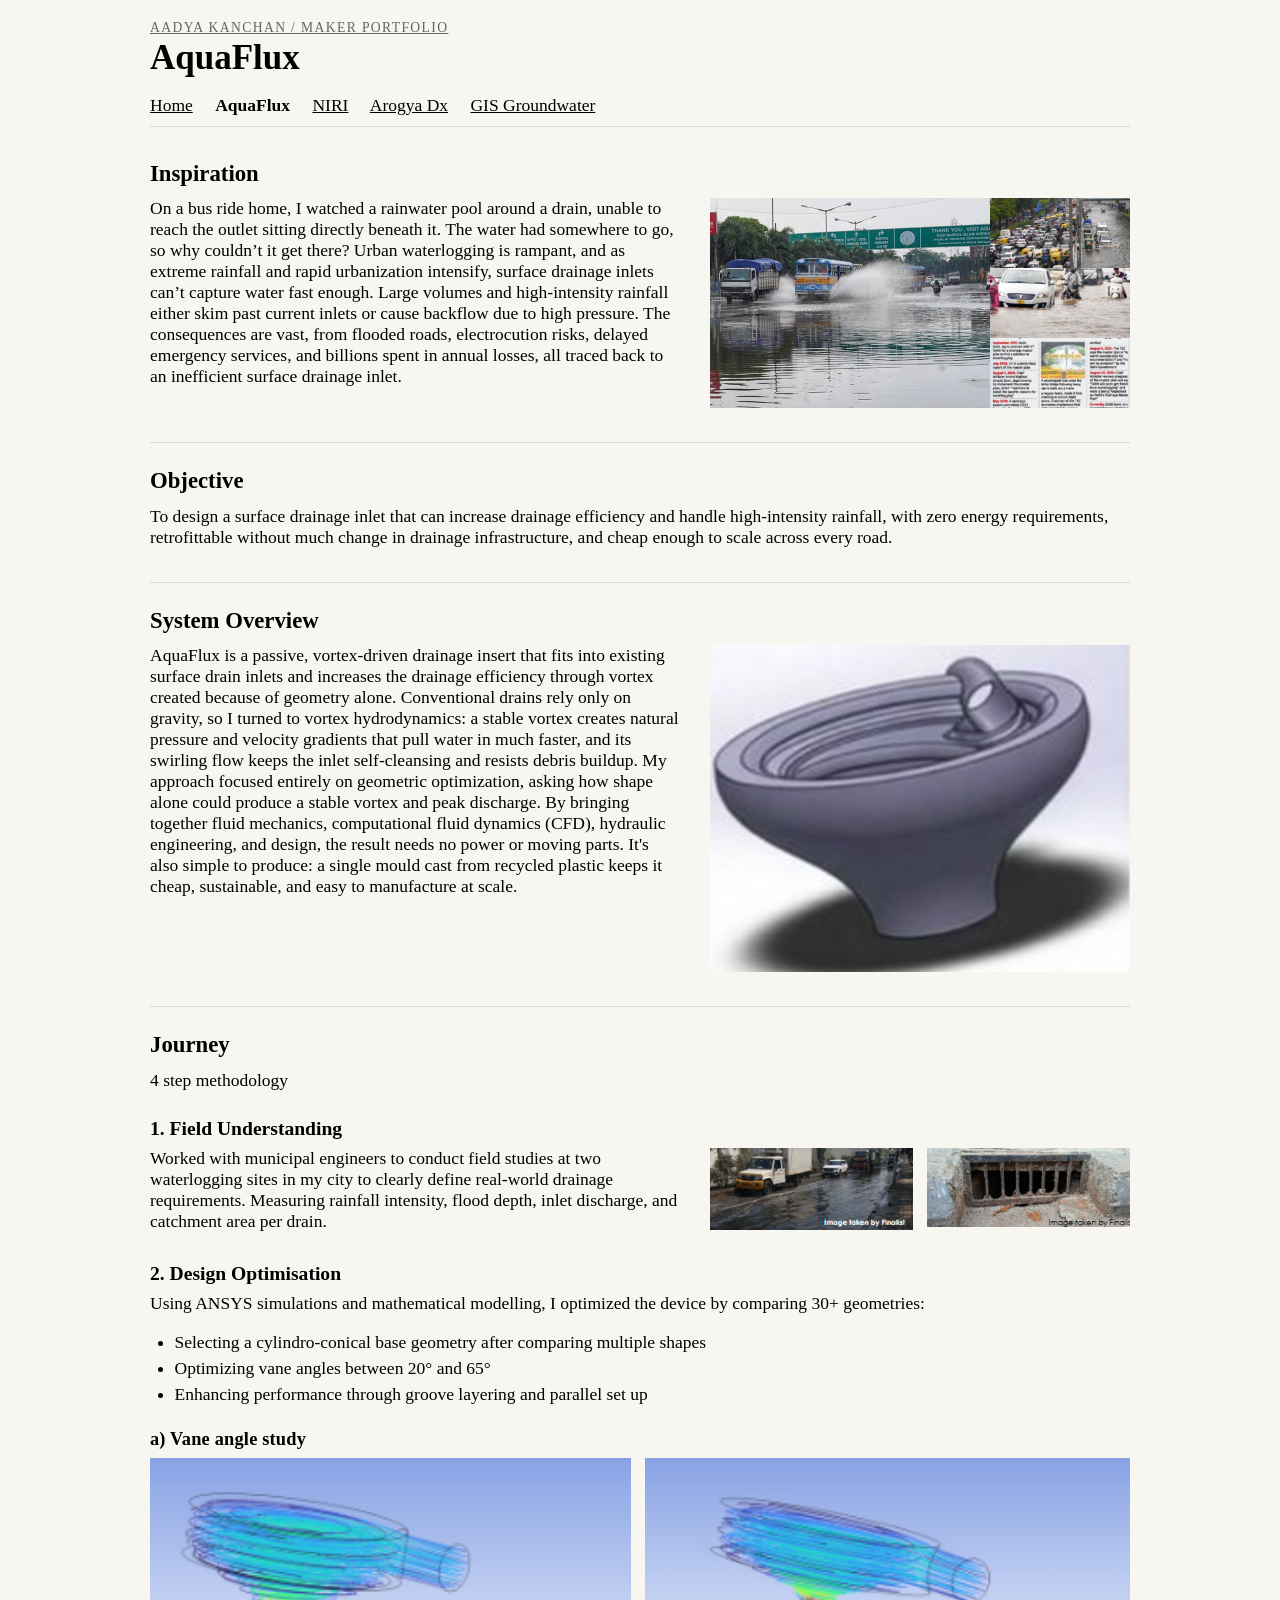
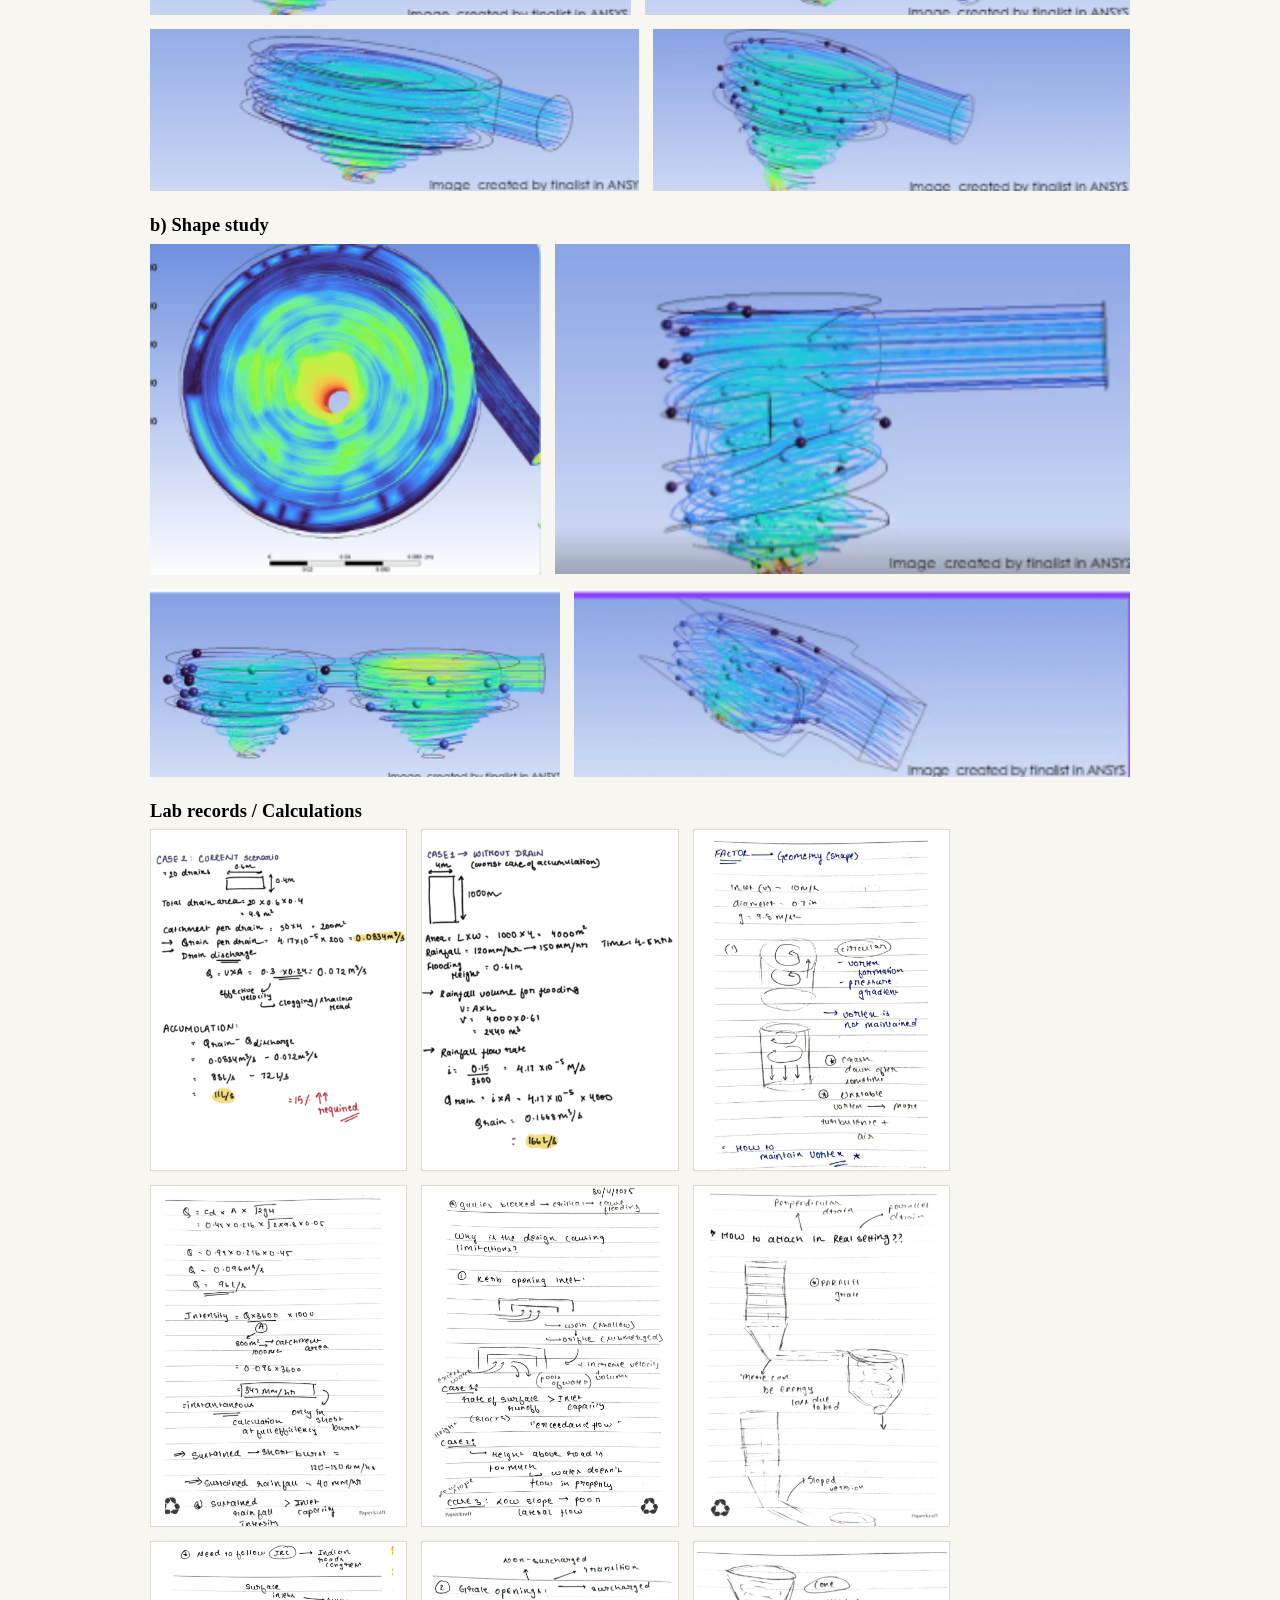
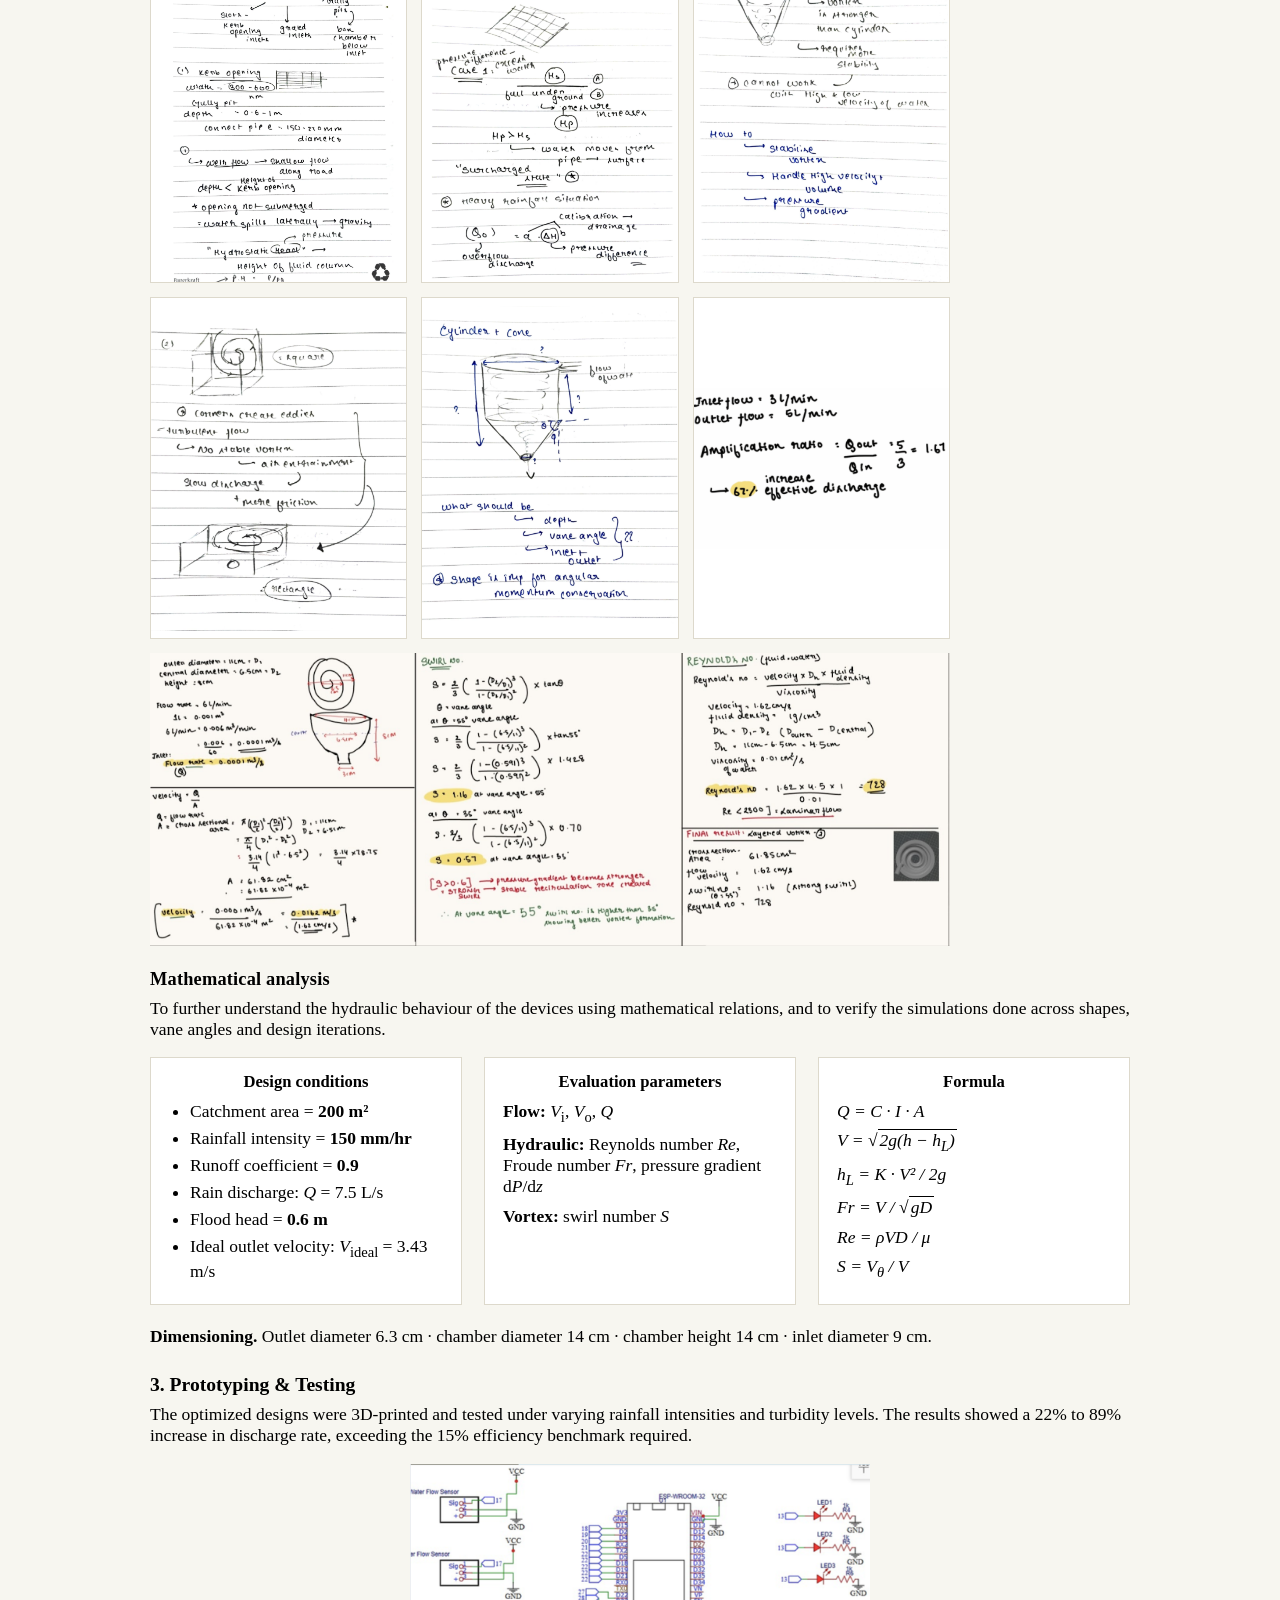
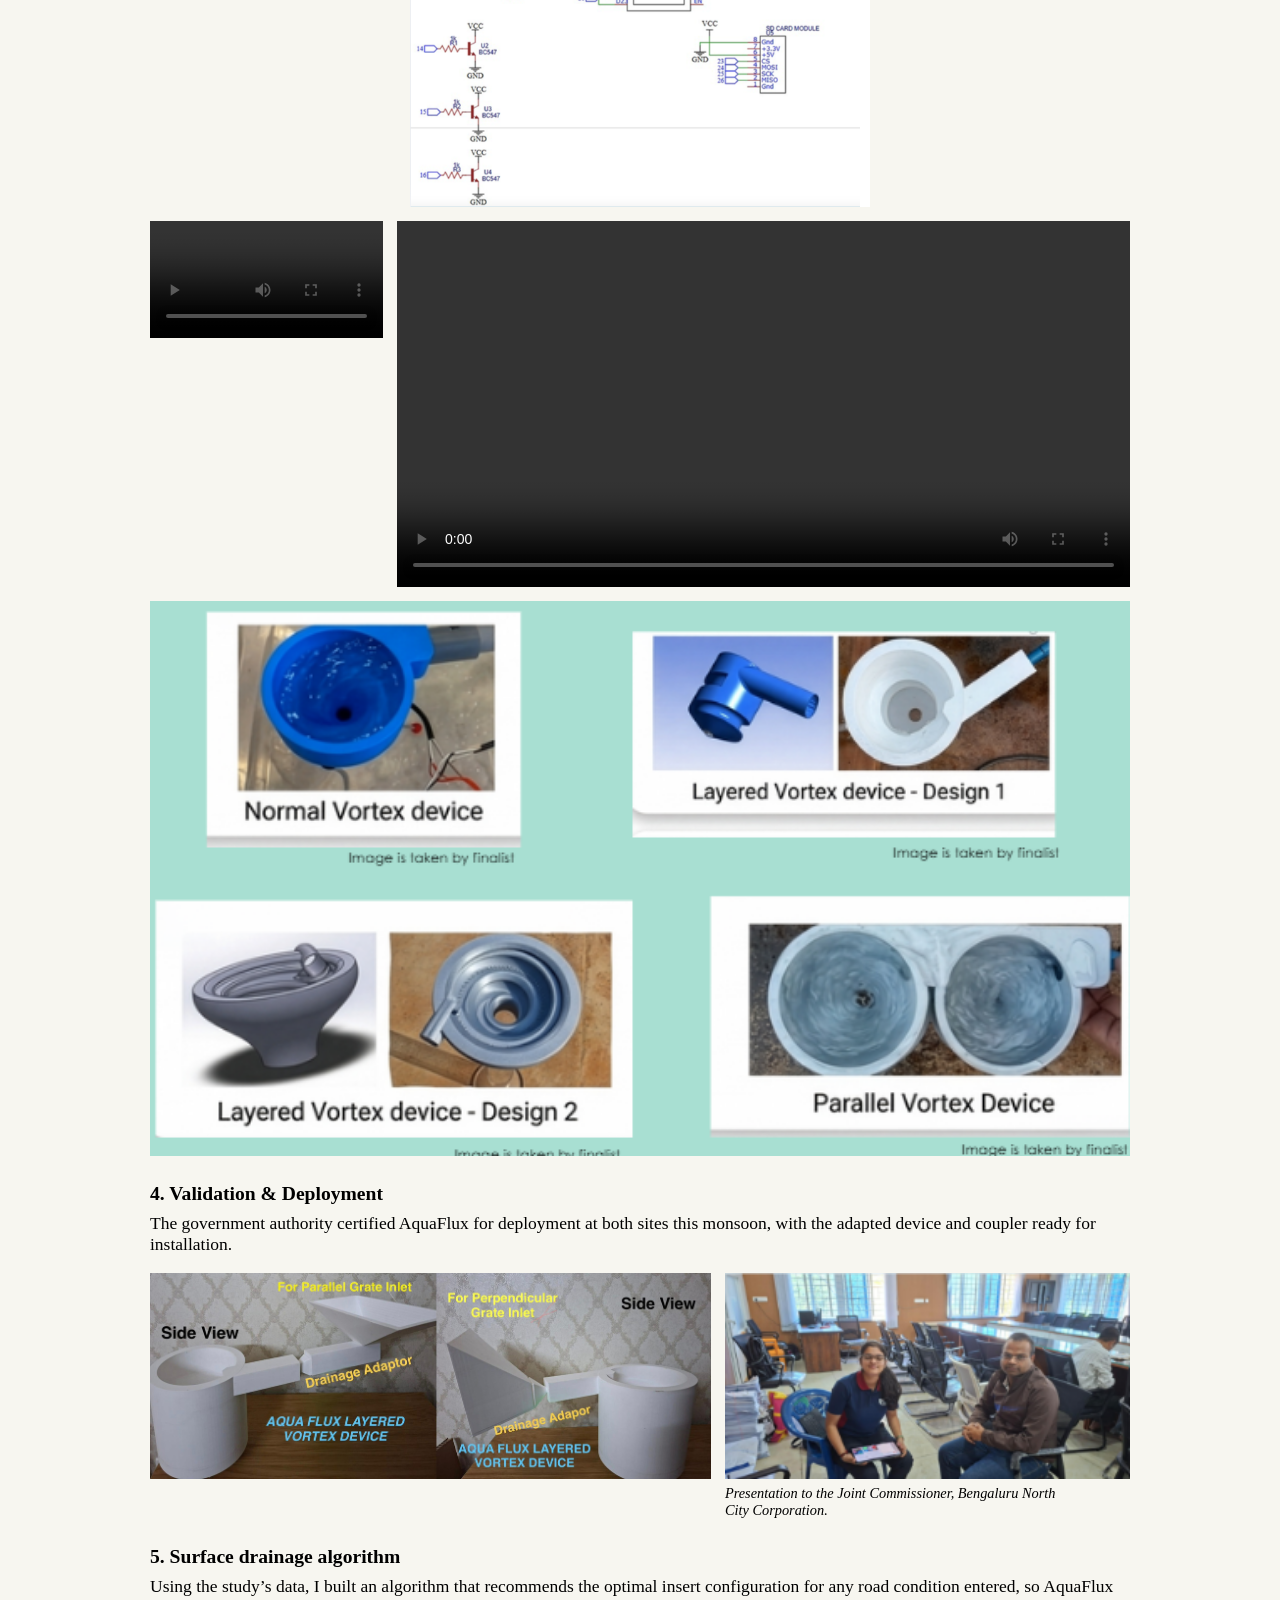
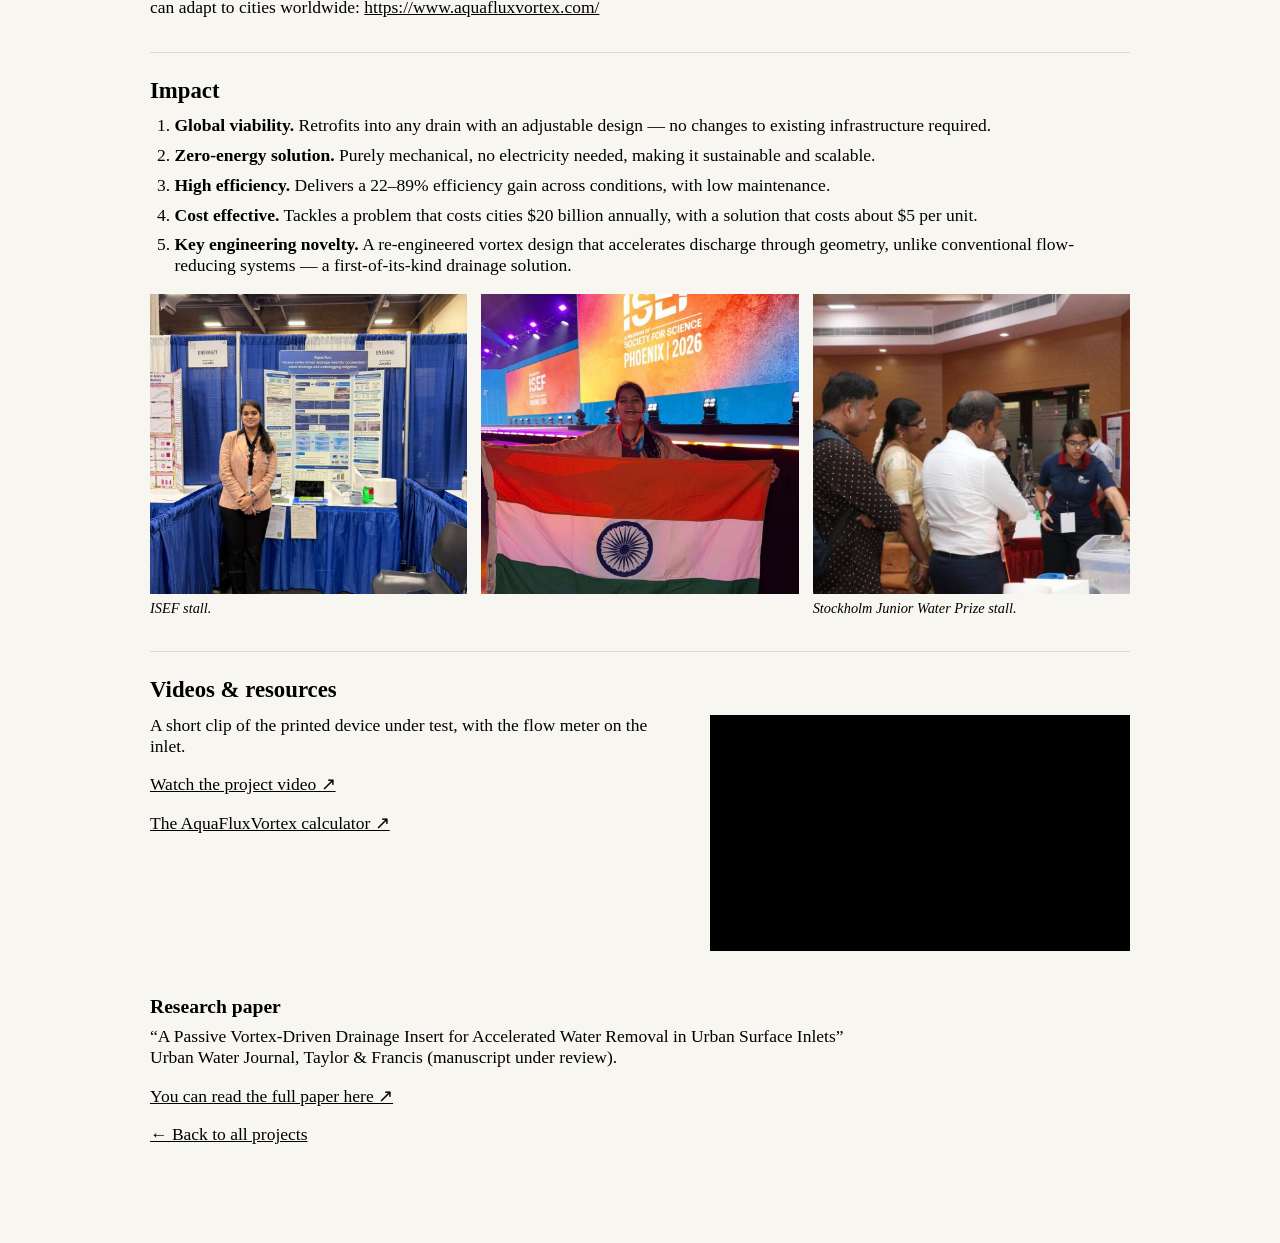
==== commit 6b8fd823: "Keep the maker portfolio out of search results The budding innovator site sends an X-Robots-Tag noin" ====
--- a/aquaflux.html
+++ b/aquaflux.html
@@ -2,9 +2,10 @@
 <html lang="en">
 <head>
 <meta charset="utf-8">
+<meta name="robots" content="noindex, nofollow, noarchive, nosnippet, noimageindex">
 <meta name="viewport" content="width=device-width, initial-scale=1">
 <title>AquaFlux &mdash; Aadya Kanchan</title>
-<link rel="stylesheet" href="paper.css?v=20261022f">
+<link rel="stylesheet" href="paper.css?v=20261022i">
 </head>
 <body>
 <div class="content">
--- a/paper.css
+++ b/paper.css
@@ -52,30 +52,12 @@
 .pic.trio .tall { flex: 0 0 227px; }
 .pic.trio .pair { flex: 1 1 0; min-width: 0; display: flex; flex-direction: column; gap: 12px; }
 
-/* Live dashboard, laid out like the NIRI panel but in this page's own plain style. */
-.livedot { font-size: 0.62em; font-weight: normal; letter-spacing: 0.1em; text-transform: uppercase; color: #555; border: 1px solid #ddd9cc; background: #fff; border-radius: 10px; padding: 2px 9px; vertical-align: middle; margin-left: 6px; }
-.panels { display: flex; flex-wrap: wrap; gap: 14px; margin: 0 0 1.2em; }
-.panel { flex: 1 1 380px; min-width: 0; background: #fff; border: 1px solid #ddd9cc; padding: 16px 18px 18px; }
-.plabel { margin: 0 0 0.5em; font-size: 0.8em; letter-spacing: 0.08em; text-transform: uppercase; color: #555; }
-.panel .plabel + .big, .panel .plabel + .pnote { margin-top: 0; }
-.big { margin: 0; font-size: 2.1em; line-height: 1.05; }
-.big2 { margin: 0 0 0.7em; font-size: 1.5em; line-height: 1.1; }
-.punit { margin: 0 0 0.3em; font-size: 0.85em; color: #555; }
-.pnote { margin: 0 0 0.3em; font-size: 0.85em; color: #555; }
-.panel .plabel:not(:first-child) { margin-top: 1.1em; padding-top: 0.9em; border-top: 1px solid #efece0; }
-.twoup, .threeup { display: flex; gap: 14px; }
-.twoup > div, .threeup > div { flex: 1 1 0; min-width: 0; }
-.fig2 { display: block; font-size: 1.3em; line-height: 1.1; }
-
 /* Collaborators shown as logos, the way the NIRI site does it. */
 .logos { display: flex; flex-wrap: wrap; align-items: center; justify-content: space-between; gap: 26px 34px; margin: 0 0 1.4em; }
-.logos img { display: block; height: 46px; width: auto; }
-
-/* The live dashboard figures, carried over from the NIRI site as a plain grid. */
-.stats { display: flex; flex-wrap: wrap; gap: 14px; margin: 0 0 1.2em; }
-.stat { flex: 1 1 200px; background: #fff; border: 1px solid #ddd9cc; padding: 14px 16px 16px; }
-.fig { display: block; font-size: 1.6em; line-height: 1.1; }
-.lab { display: block; margin-top: 4px; font-size: 0.85em; color: #555; }
+.logos img { display: block; height: 46px; width: auto; max-width: 150px; object-fit: contain; }
+/* press logos sit smaller and in more rows than the collaborator strip */
+.logos.press { justify-content: flex-start; gap: 20px 28px; }
+.logos.press img { height: 34px; max-width: 130px; object-fit: contain; object-position: left center; }
 
 /* The three panels from the mathematical-analysis slide, rebuilt as text. */
 .boxes { display: flex; gap: 22px; align-items: stretch; margin: 0 0 1.2em; }
